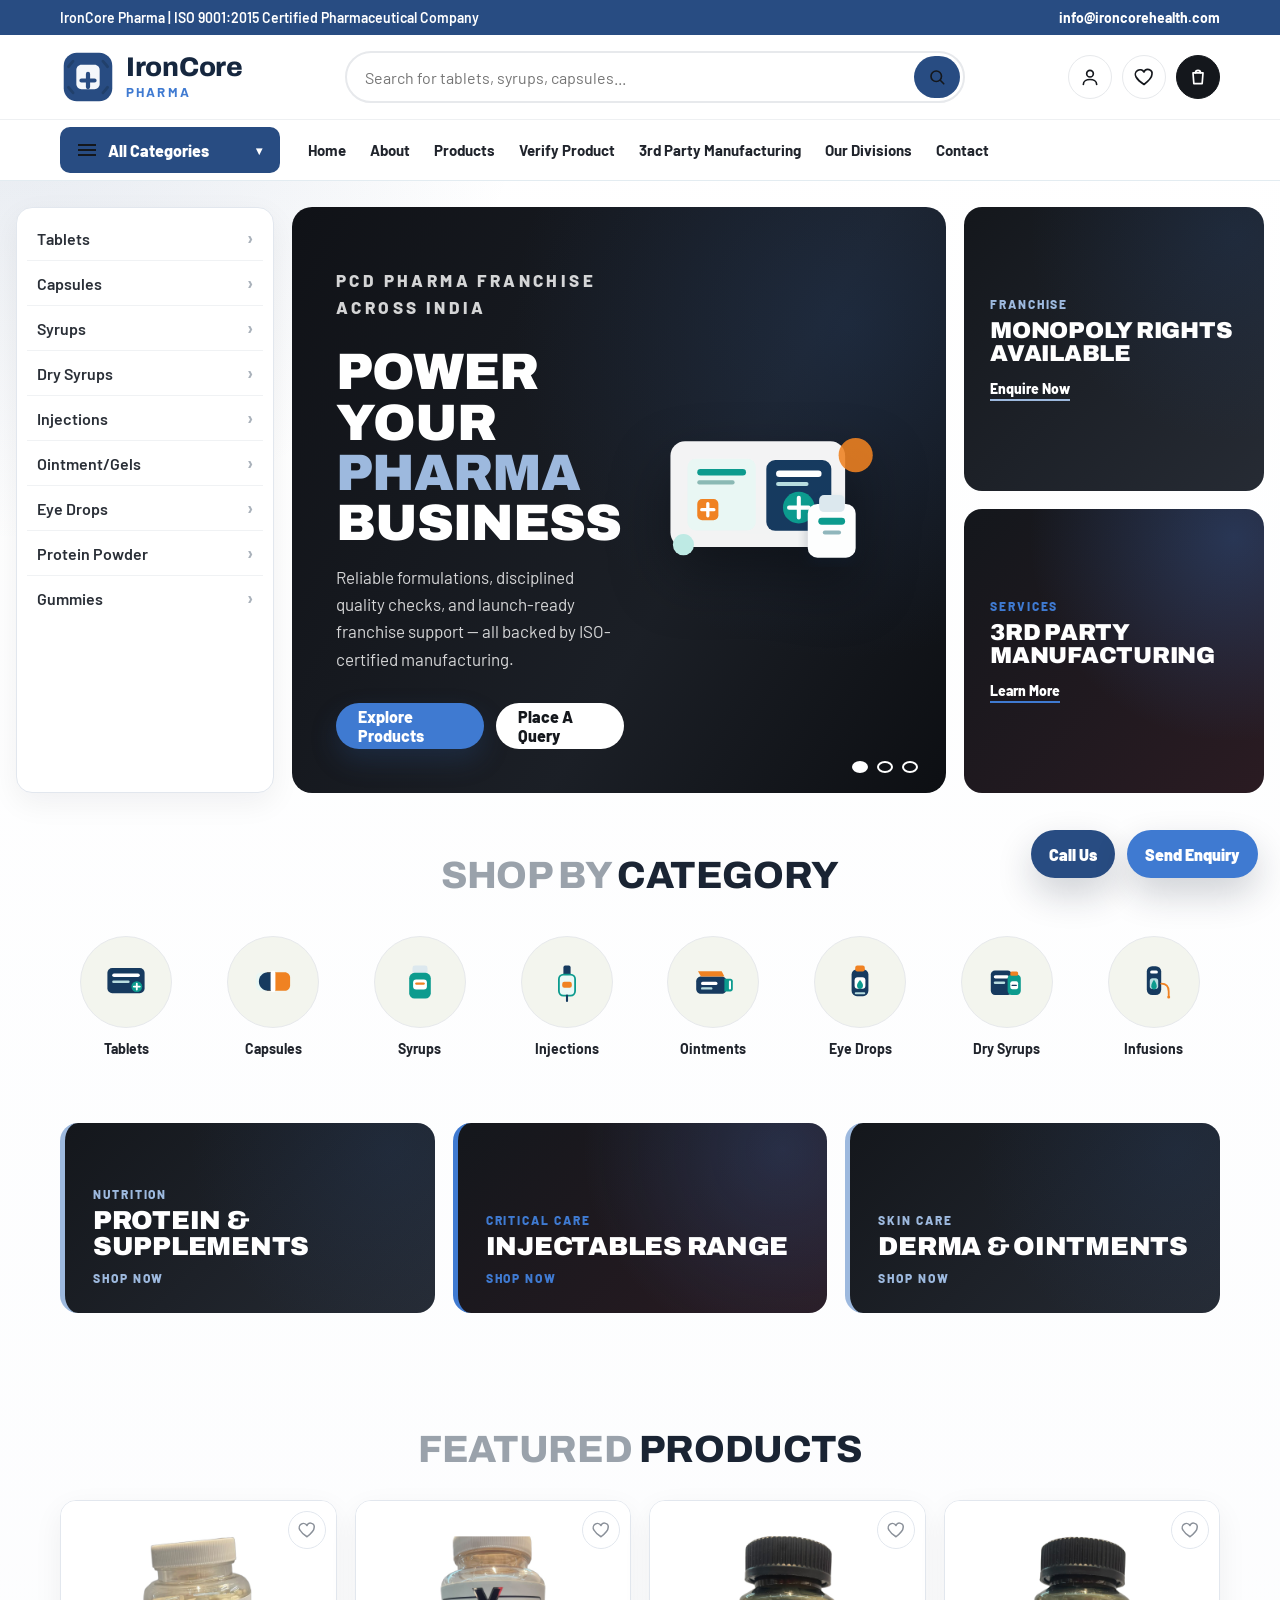
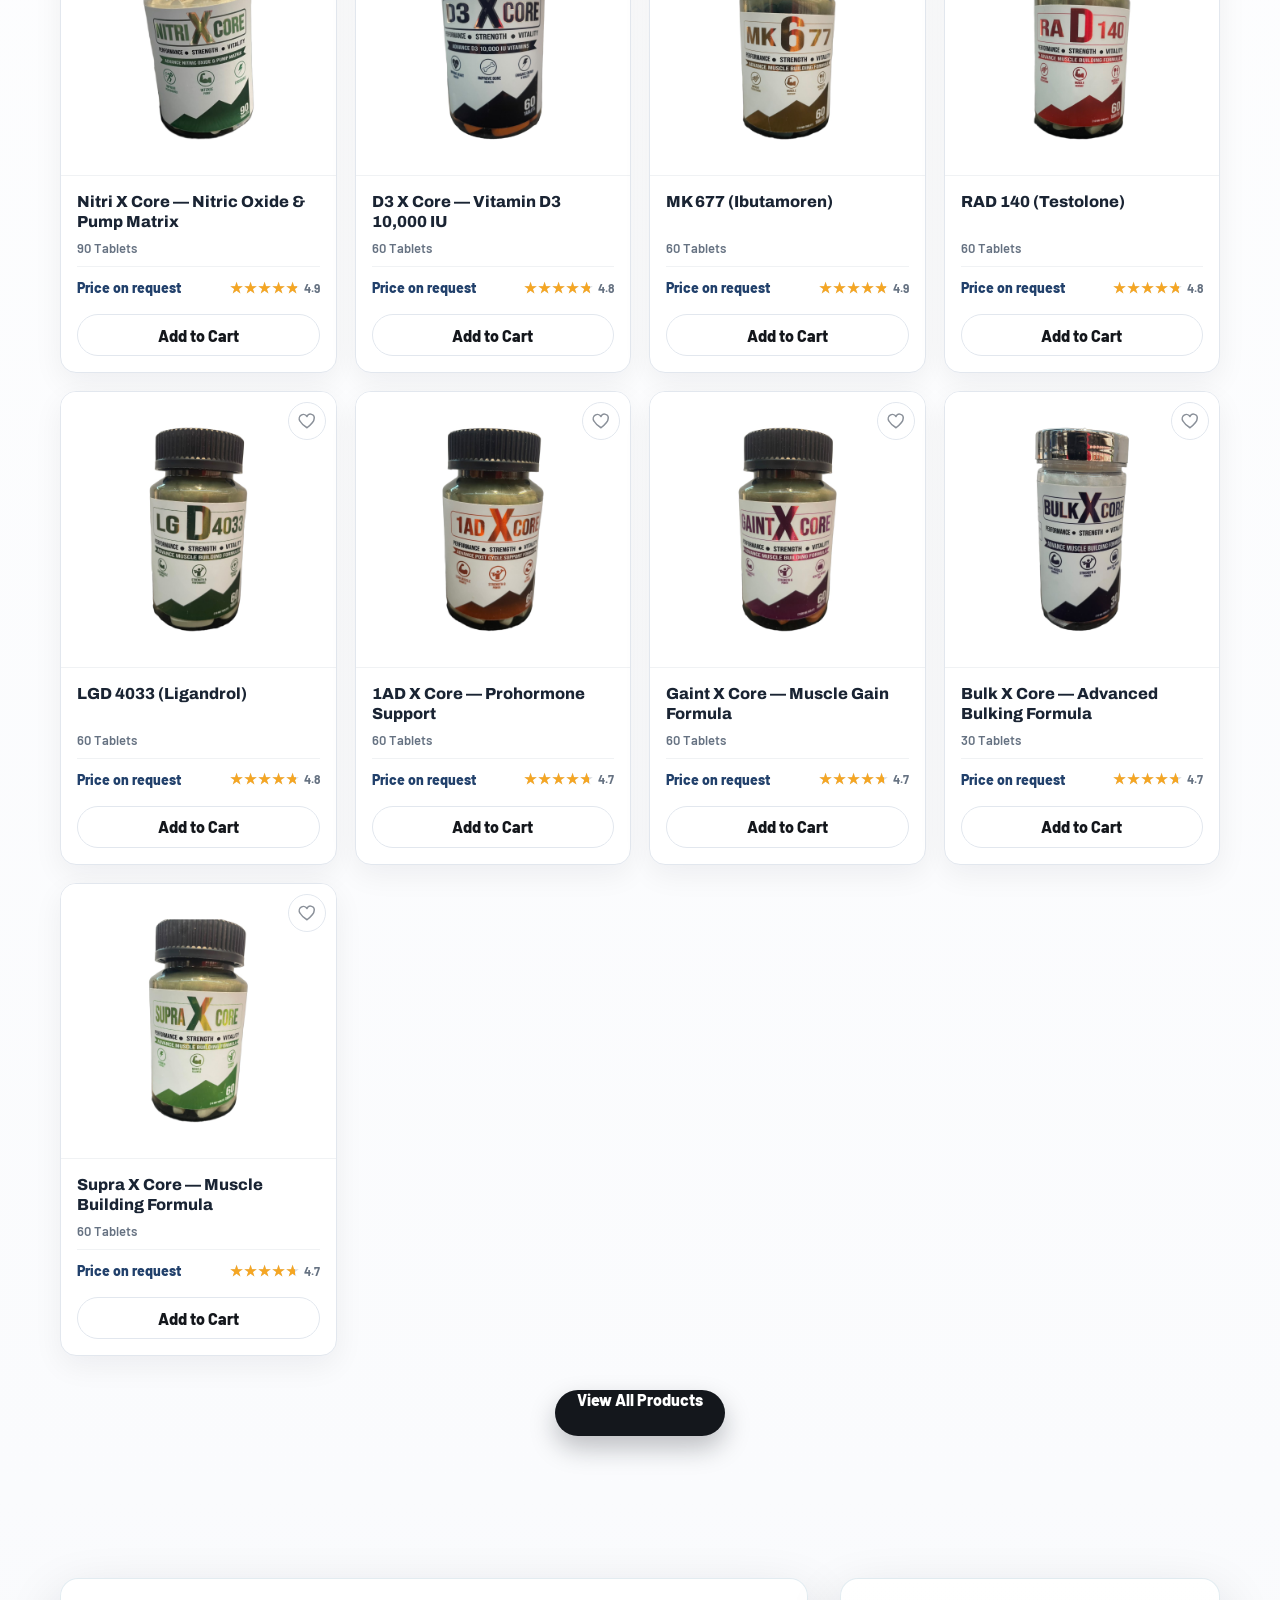
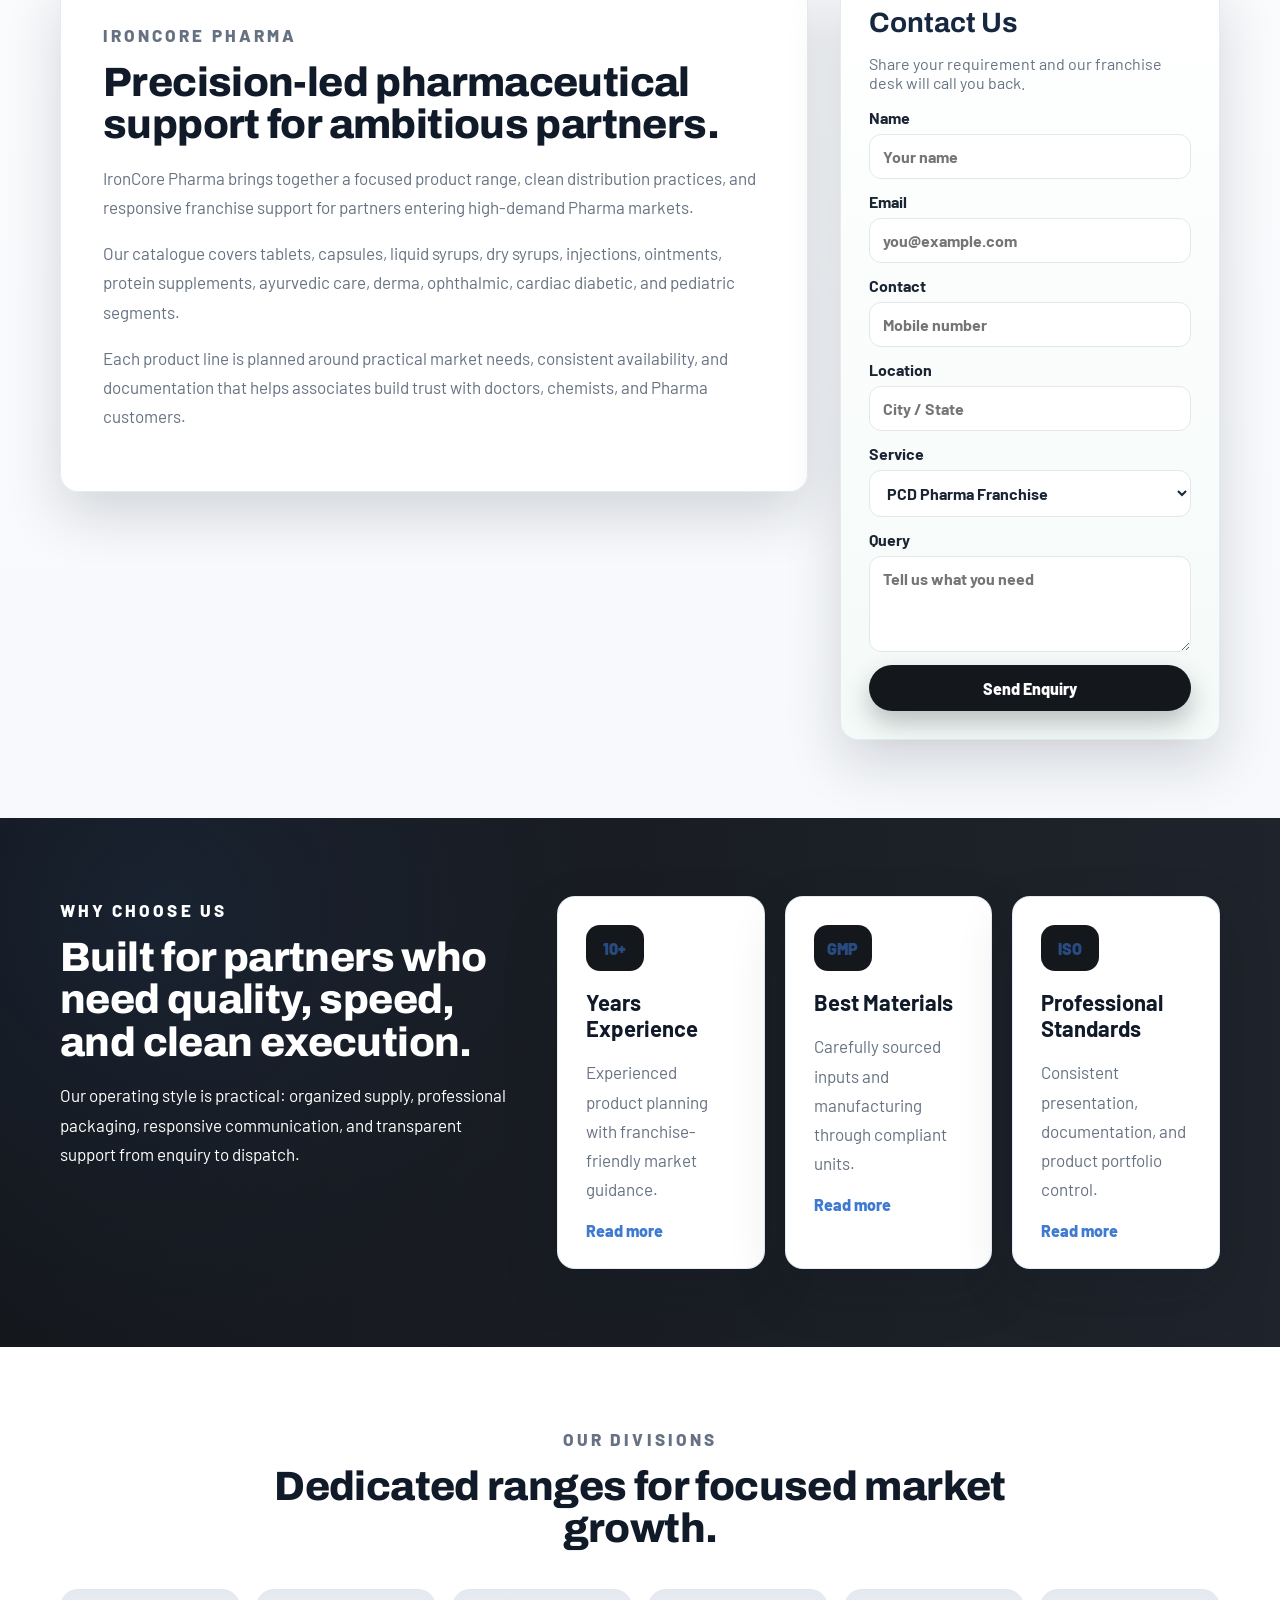
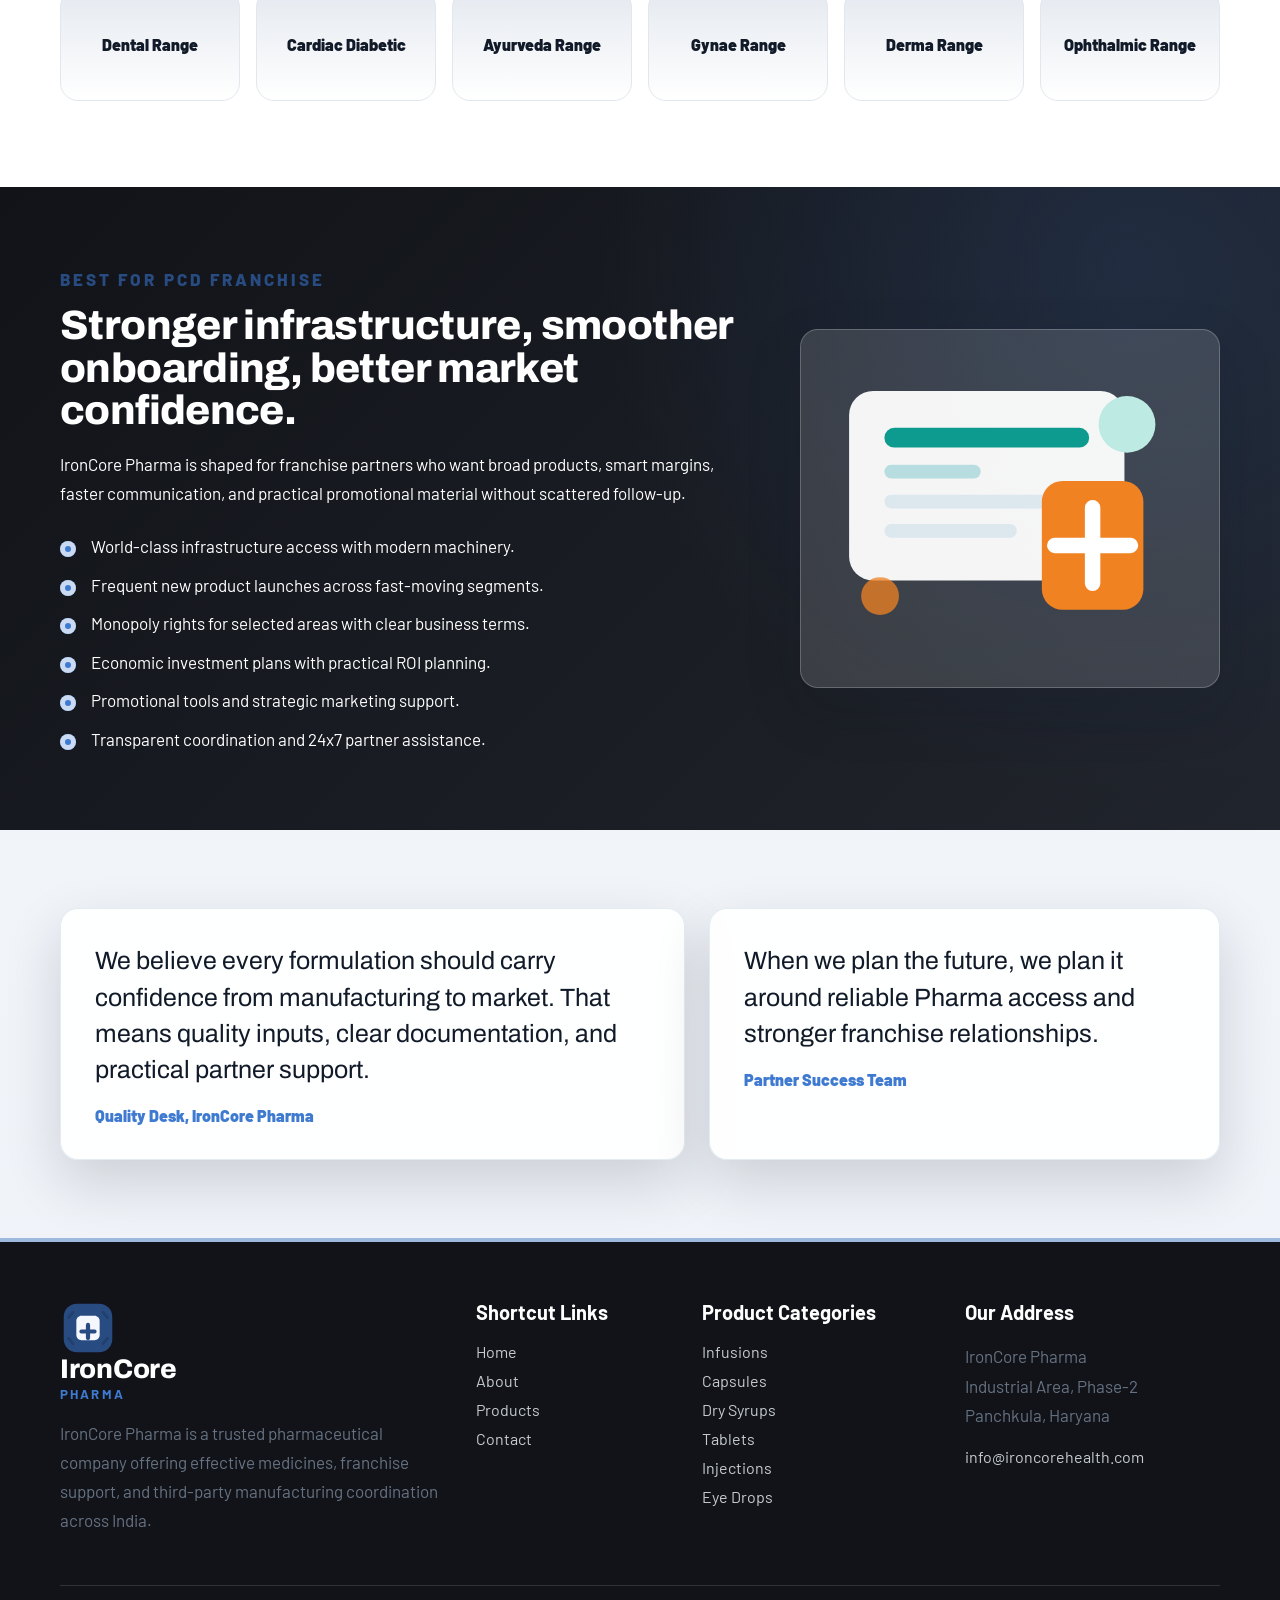
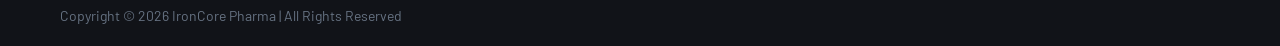
==== index.html @ 0d2636b6 "Bump all JS/CSS cache versions to 22 Force browsers to reload the current JavaScript and product dat" ====
<!DOCTYPE html>
<html lang="en">
  <head>
    <meta charset="UTF-8" />
    <meta name="viewport" content="width=device-width, initial-scale=1.0" />
    <title>IronCore Pharma | Pharma Franchise & Manufacturing</title>
    <meta
      name="description"
      content="IronCore Pharma is a professional pharmaceutical franchise and manufacturing company with a complete product range."
    />
    <link rel="preconnect" href="https://fonts.googleapis.com" />
    <link rel="preconnect" href="https://fonts.gstatic.com" crossorigin />
    <link
      href="https://fonts.googleapis.com/css2?family=Archivo:wght@500;600;700;800;900&family=Barlow:wght@400;500;600;700;800&display=swap"
      rel="stylesheet"
    />
    <link rel="stylesheet" href="css/style.css?v=22" />
  </head>
  <body>
    <div class="top-strip">
      <div class="container top-strip__inner">
        <p>IronCore Pharma | ISO 9001:2015 Certified Pharmaceutical Company</p>
        <div class="top-strip__links">
          <a class="js-phone" hidden></a>
          <a href="mailto:info@ironcorehealth.com" class="js-email">info@ironcorehealth.com</a>
        </div>
      </div>
    </div>

    <header class="site-header" id="home">
      <!-- Row 1: brand | search | icons -->
      <div class="header-main">
        <div class="container header-main__inner">
          <a class="brand" href="index.html#home" aria-label="IronCore Pharma home">
            <img src="img/logo.svg" alt="" />
            <span>
              <strong>IronCore</strong>
              <small>Pharma</small>
            </span>
          </a>

          <form class="site-search" role="search">
            <input type="search" placeholder="Search for tablets, syrups, capsules..." aria-label="Search" />
            <button type="submit" aria-label="Search">
              <svg viewBox="0 0 24 24" width="18" height="18" fill="none" stroke="currentColor" stroke-width="2.2" stroke-linecap="round"><circle cx="11" cy="11" r="7" /><path d="m21 21-4.3-4.3" /></svg>
            </button>
          </form>

          <div class="header-icons">
            <button class="menu-toggle" type="button" aria-label="Toggle navigation">
              <span></span>
              <span></span>
              <span></span>
            </button>
            <a class="icon-btn" id="account-link" href="login.html" aria-label="Account">
              <svg viewBox="0 0 24 24" width="20" height="20" fill="none" stroke="currentColor" stroke-width="2" stroke-linecap="round" stroke-linejoin="round"><circle cx="12" cy="8" r="4" /><path d="M4 21c0-4 4-6 8-6s8 2 8 6" /></svg>
            </a>
            <a class="icon-btn wishlist-btn" id="wishlist-link" href="wishlist.html" aria-label="Favorites">
              <svg viewBox="0 0 24 24" width="20" height="20" fill="none" stroke="currentColor" stroke-width="2" stroke-linecap="round" stroke-linejoin="round"><path d="M12 21s-7-4.5-9.5-9A5 5 0 0 1 12 6a5 5 0 0 1 9.5 3c0 4.5-9.5 12-9.5 12Z" /></svg>
              <span class="cart-badge wishlist-badge is-empty">0</span>
            </a>
            <a class="icon-btn cart-btn" href="cart.html" aria-label="Cart">
              <svg viewBox="0 0 24 24" width="20" height="20" fill="none" stroke="currentColor" stroke-width="2" stroke-linecap="round" stroke-linejoin="round"><path d="M6 7h12l-1 13H7L6 7Z" /><path d="M9 7a3 3 0 0 1 6 0" /></svg>
              <span class="cart-badge is-empty">0</span>
            </a>
          </div>
        </div>
      </div>

      <!-- Row 2: All Categories + nav -->
      <div class="header-cats">
        <div class="container header-cats__inner">
          <div class="nav-item all-categories">
            <button class="all-categories__btn" type="button">
              <span class="bars"><i></i><i></i><i></i></span>
              <span class="label">All Categories</span>
              <span class="caret">&#9662;</span>
            </button>
            <div class="dropdown all-categories__menu">
              <a href="products.html#tablets">Tablets</a>
              <a href="products.html#capsules">Capsules</a>
              <a href="products.html#syrups">Syrups</a>
              <a href="products.html#dry-syrups">Dry Syrups</a>
              <a href="products.html#injections">Injections</a>
              <a href="products.html#infusions">Infusions</a>
              <a href="products.html#ointments">Ointment/Gels</a>
              <a href="products.html#eye-drops">Eye Drops</a>
              <a href="products.html#effervescent-tablets">Effervescent Tablets</a>
              <a href="products.html#gummies">Gummies</a>
              <a href="products.html#pediatric-syrup">Pediatric Syrup</a>
              <a href="products.html#protein-powder">Protein Powder</a>
              <a href="products.html#respules">Respules</a>
              <a href="products.html#sachet">Sachet</a>
              <a href="products.html#new-products">New Products</a>
            </div>
          </div>

          <nav class="main-nav" aria-label="Primary navigation">
            <a href="index.html#home">Home</a>
            <a href="index.html#about">About</a>
            <a href="products.html">Products</a>
            <a href="verify.html">Verify Product</a>
            <a href="index.html#manufacturing">3rd Party Manufacturing</a>
            <a href="index.html#divisions">Our Divisions</a>
            <a href="index.html#contact">Contact</a>
          </nav>
        </div>
      </div>
    </header>

    <main>
      <!-- Hero zone: category sidebar | banner | promo stack -->
      <section class="home-hero" aria-label="Featured">
        <div class="container home-hero__grid">
          <aside class="cat-sidebar" aria-label="Product categories">
            <a href="products.html#tablets">Tablets</a>
            <a href="products.html#capsules">Capsules</a>
            <a href="products.html#syrups">Syrups</a>
            <a href="products.html#dry-syrups">Dry Syrups</a>
            <a href="products.html#injections">Injections</a>
            <a href="products.html#ointments">Ointment/Gels</a>
            <a href="products.html#eye-drops">Eye Drops</a>
            <a href="products.html#protein-powder">Protein Powder</a>
            <a href="products.html#gummies">Gummies</a>
          </aside>

          <div class="hero-slider">
            <article class="hero-banner hero-slide is-active">
              <div class="hero-banner__copy">
                <p class="hero-banner__eyebrow">PCD Pharma Franchise Across India</p>
                <h1>Power Your <span>Pharma</span> Business</h1>
                <p>
                  Reliable formulations, disciplined quality checks, and launch-ready
                  franchise support — all backed by ISO-certified manufacturing.
                </p>
                <div class="hero-actions">
                  <a class="btn btn-primary" href="products.html">Explore Products</a>
                  <a class="btn btn-light" href="#contact">Place A Query</a>
                </div>
              </div>
              <div class="hero-banner__visual" aria-hidden="true">
                <img src="img/hero-pharma.svg" alt="" />
              </div>
            </article>

            <article class="hero-banner hero-slide">
              <div class="hero-banner__copy">
                <p class="hero-banner__eyebrow">ISO 9001:2015 Certified</p>
                <h1>Quality You Can <span>Trust</span></h1>
                <p>
                  GMP-compliant manufacturing, clean professional packaging, and
                  dependable batch documentation on every order.
                </p>
                <div class="hero-actions">
                  <a class="btn btn-primary" href="products.html">View Products</a>
                  <a class="btn btn-light" href="#manufacturing">Our Standards</a>
                </div>
              </div>
              <div class="hero-banner__visual" aria-hidden="true">
                <img src="img/hero-lab.svg" alt="" />
              </div>
            </article>

            <article class="hero-banner hero-slide">
              <div class="hero-banner__copy">
                <p class="hero-banner__eyebrow">Complete Therapeutic Range</p>
                <h1>Tablets To <span>Injectables</span></h1>
                <p>
                  A broad catalogue across 15+ categories — tablets, syrups, capsules,
                  injections and specialty care, ready for franchise expansion.
                </p>
                <div class="hero-actions">
                  <a class="btn btn-primary" href="#categories">Browse Categories</a>
                  <a class="btn btn-light" href="#contact">Enquire Now</a>
                </div>
              </div>
              <div class="hero-banner__visual" aria-hidden="true">
                <img src="img/quality-lab.svg" alt="" />
              </div>
            </article>

            <div class="hero-dots" aria-label="Hero slide controls">
              <button class="is-active" type="button" aria-label="Show slide 1"></button>
              <button type="button" aria-label="Show slide 2"></button>
              <button type="button" aria-label="Show slide 3"></button>
            </div>
          </div>

          <div class="promo-stack">
            <div class="promo-card">
              <span class="promo-card__tag">Franchise</span>
              <h3>Monopoly Rights Available</h3>
              <a href="#contact">Enquire Now</a>
            </div>
            <div class="promo-card promo-card--pink">
              <span class="promo-card__tag">Services</span>
              <h3>3rd Party Manufacturing</h3>
              <a href="#manufacturing">Learn More</a>
            </div>
          </div>
        </div>
      </section>

      <!-- Shop by category -->
      <section class="shop-cats" id="categories">
        <div class="container">
          <h2 class="shout">Shop By <span>Category</span></h2>
          <div class="cat-circles">
            <a class="cat-circle" href="products.html#tablets">
              <span class="cat-circle__img"><img src="img/product-tablets.svg" alt="" /></span>
              <span>Tablets</span>
            </a>
            <a class="cat-circle" href="products.html#capsules">
              <span class="cat-circle__img"><img src="img/product-capsules.svg" alt="" /></span>
              <span>Capsules</span>
            </a>
            <a class="cat-circle" href="products.html#syrups">
              <span class="cat-circle__img"><img src="img/product-syrup.svg" alt="" /></span>
              <span>Syrups</span>
            </a>
            <a class="cat-circle" href="products.html#injections">
              <span class="cat-circle__img"><img src="img/product-injection.svg" alt="" /></span>
              <span>Injections</span>
            </a>
            <a class="cat-circle" href="products.html#ointments">
              <span class="cat-circle__img"><img src="img/product-ointment.svg" alt="" /></span>
              <span>Ointments</span>
            </a>
            <a class="cat-circle" href="products.html#eye-drops">
              <span class="cat-circle__img"><img src="img/product-eye-drops.svg" alt="" /></span>
              <span>Eye Drops</span>
            </a>
            <a class="cat-circle" href="products.html#dry-syrups">
              <span class="cat-circle__img"><img src="img/product-dry-syrup.svg" alt="" /></span>
              <span>Dry Syrups</span>
            </a>
            <a class="cat-circle" href="products.html#infusions">
              <span class="cat-circle__img"><img src="img/product-infusion.svg" alt="" /></span>
              <span>Infusions</span>
            </a>
          </div>
        </div>
      </section>

      <!-- Promo banner grid -->
      <section class="promo-banners">
        <div class="container promo-banners__grid">
          <a class="promo-banner" href="products.html#protein-powder">
            <span>Nutrition</span>
            <h3>Protein &amp; Supplements</h3>
            <span class="promo-banner__cta">Shop Now</span>
          </a>
          <a class="promo-banner" href="products.html#injections">
            <span>Critical Care</span>
            <h3>Injectables Range</h3>
            <span class="promo-banner__cta">Shop Now</span>
          </a>
          <a class="promo-banner" href="products.html#ointments">
            <span>Skin Care</span>
            <h3>Derma &amp; Ointments</h3>
            <span class="promo-banner__cta">Shop Now</span>
          </a>
        </div>
      </section>

      <!-- Featured products (real Iron Core line) -->
      <section class="featured-section" id="featured">
        <div class="container">
          <h2 class="shout">Featured <span>Products</span></h2>
          <div class="product-grid" id="featured-products"></div>
          <a class="btn btn-primary featured-section__all" href="products.html#sports-nutrition">View All Products</a>
        </div>
      </section>

      <section class="intro-section" id="about">
        <div class="container intro-grid">
          <article class="content-card">
            <p class="section-kicker">IronCore Pharma</p>
            <h2>Precision-led pharmaceutical support for ambitious partners.</h2>
            <p>
              IronCore Pharma brings together a focused product range, clean distribution
              practices, and responsive franchise support for partners entering high-demand
              Pharma markets.
            </p>
            <p>
              Our catalogue covers tablets, capsules, liquid syrups, dry syrups, injections,
              ointments, protein supplements, ayurvedic care, derma, ophthalmic, cardiac diabetic,
              and pediatric segments.
            </p>
            <p>
              Each product line is planned around practical market needs, consistent availability,
              and documentation that helps associates build trust with doctors, chemists, and
              Pharma customers.
            </p>
          </article>

          <aside class="query-card" id="contact">
            <h3>Contact Us</h3>
            <p>Share your requirement and our franchise desk will call you back.</p>
            <form>
              <label>
                <span>Name</span>
                <input type="text" placeholder="Your name" />
              </label>
              <label>
                <span>Email</span>
                <input type="email" placeholder="you@example.com" />
              </label>
              <label>
                <span>Contact</span>
                <input type="tel" placeholder="Mobile number" />
              </label>
              <label>
                <span>Location</span>
                <input type="text" placeholder="City / State" />
              </label>
              <label>
                <span>Service</span>
                <select>
                  <option>PCD Pharma Franchise</option>
                  <option>Third Party Manufacturing</option>
                  <option>Product Catalogue</option>
                  <option>Marketing Support</option>
                </select>
              </label>
              <label class="full">
                <span>Query</span>
                <textarea placeholder="Tell us what you need"></textarea>
              </label>
              <button class="btn btn-primary" type="submit">Send Enquiry</button>
            </form>
          </aside>
        </div>
      </section>

      <section class="why-section" id="manufacturing">
        <div class="container why-grid">
          <div class="section-heading align-left">
            <p class="section-kicker">Why Choose Us</p>
            <h2>Built for partners who need quality, speed, and clean execution.</h2>
            <p>
              Our operating style is practical: organized supply, professional packaging, responsive
              communication, and transparent support from enquiry to dispatch.
            </p>
          </div>

          <div class="why-cards">
            <article>
              <div class="icon">10+</div>
              <h3>Years Experience</h3>
              <p>Experienced product planning with franchise-friendly market guidance.</p>
              <a href="#contact">Read more</a>
            </article>
            <article>
              <div class="icon">GMP</div>
              <h3>Best Materials</h3>
              <p>Carefully sourced inputs and manufacturing through compliant units.</p>
              <a href="#contact">Read more</a>
            </article>
            <article>
              <div class="icon">ISO</div>
              <h3>Professional Standards</h3>
              <p>Consistent presentation, documentation, and product portfolio control.</p>
              <a href="#contact">Read more</a>
            </article>
          </div>
        </div>
      </section>

      <section class="divisions-section" id="divisions">
        <div class="container">
          <div class="section-heading">
            <p class="section-kicker">Our Divisions</p>
            <h2>Dedicated ranges for focused market growth.</h2>
          </div>
          <div class="division-row">
            <article>Dental Range</article>
            <article>Cardiac Diabetic</article>
            <article>Ayurveda Range</article>
            <article>Gynae Range</article>
            <article>Derma Range</article>
            <article>Ophthalmic Range</article>
          </div>
        </div>
      </section>

      <section class="franchise-section">
        <div class="container franchise-grid">
          <div>
            <p class="section-kicker">Best For PCD Franchise</p>
            <h2>Stronger infrastructure, smoother onboarding, better market confidence.</h2>
            <p>
              IronCore Pharma is shaped for franchise partners who want broad products, smart
              margins, faster communication, and practical promotional material without scattered
              follow-up.
            </p>
            <ul class="benefit-list">
              <li>World-class infrastructure access with modern machinery.</li>
              <li>Frequent new product launches across fast-moving segments.</li>
              <li>Monopoly rights for selected areas with clear business terms.</li>
              <li>Economic investment plans with practical ROI planning.</li>
              <li>Promotional tools and strategic marketing support.</li>
              <li>Transparent coordination and 24x7 partner assistance.</li>
            </ul>
          </div>
          <div class="lab-card" aria-hidden="true">
            <img src="img/quality-lab.svg" alt="" />
          </div>
        </div>
      </section>

      <section class="testimonial-section">
        <div class="container testimonial-grid">
          <figure>
            <blockquote>
              We believe every formulation should carry confidence from manufacturing to market.
              That means quality inputs, clear documentation, and practical partner support.
            </blockquote>
            <figcaption>Quality Desk, IronCore Pharma</figcaption>
          </figure>
          <figure>
            <blockquote>
              When we plan the future, we plan it around reliable Pharma access and stronger
              franchise relationships.
            </blockquote>
            <figcaption>Partner Success Team</figcaption>
          </figure>
        </div>
      </section>
    </main>

    <footer class="site-footer" id="track">
      <div class="container footer-grid">
        <div>
          <a class="brand footer-brand" href="#home">
            <img src="img/logo.svg" alt="" />
            <span>
              <strong>IronCore</strong>
              <small>Pharma</small>
            </span>
          </a>
          <p>
            IronCore Pharma is a trusted pharmaceutical company offering effective medicines,
            franchise support, and third-party manufacturing coordination across India.
          </p>
        </div>

        <div>
          <h3>Shortcut Links</h3>
          <a href="#home">Home</a>
          <a href="#about">About</a>
          <a href="products.html">Products</a>
          <a href="#contact">Contact</a>
        </div>

        <div>
          <h3>Product Categories</h3>
          <a href="products.html#infusions">Infusions</a>
          <a href="products.html#capsules">Capsules</a>
          <a href="products.html#dry-syrups">Dry Syrups</a>
          <a href="products.html#tablets">Tablets</a>
          <a href="products.html#injections">Injections</a>
          <a href="products.html#eye-drops">Eye Drops</a>
        </div>

        <div>
          <h3>Our Address</h3>
          <p>
            IronCore Pharma<br />
            Industrial Area, Phase-2<br />
            Panchkula, Haryana
          </p>
          <a class="js-phone" hidden></a>
          <a href="mailto:info@ironcorehealth.com" class="js-email">info@ironcorehealth.com</a>
        </div>
      </div>
      <div class="container copyright">
        <p>Copyright &copy; 2026 IronCore Pharma | All Rights Reserved</p>
      </div>
    </footer>

    <div class="floating-actions" aria-label="Quick actions">
      <a class="float-call js-phone-link" href="#" hidden>Call Us</a>
      <button class="float-query" type="button" data-open-query>Send Enquiry</button>
    </div>

    <div class="modal" aria-hidden="true">
      <div class="modal__panel" role="dialog" aria-modal="true" aria-labelledby="modal-title">
        <button class="modal__close" type="button" data-close-query aria-label="Close enquiry form">
          &times;
        </button>
        <h2 id="modal-title">Place A Query</h2>
        <form>
          <label>Name:<input type="text" /></label>
          <label>E-mail:<input type="email" /></label>
          <label>Number:<input type="tel" /></label>
          <label>Location:<input type="text" /></label>
          <label>
            Services:
            <select>
              <option>PCD Pharma Franchise</option>
              <option>Third Party Manufacturing</option>
              <option>Product Catalogue</option>
            </select>
          </label>
          <label>Query:<textarea></textarea></label>
          <button class="btn btn-primary" type="submit">Submit Query</button>
        </form>
      </div>
    </div>

    <script src="js/products-data.js?v=22"></script>
    <script src="js/store.js?v=22"></script>
    <script src="js/main.js?v=22"></script>
    <script src="js/banners.js?v=22"></script>
    <script src="js/auth.js?v=22"></script>
      <script src="js/contact.js?v=22"></script>
  </body>
</html>
---- css/style.css ----
:root {
  --ink: #1a2433;          /* navy-tinted near-black body text */
  --muted: #667282;        /* steel grey */
  --line: #e2e7ee;         /* cool light border */
  --surface: #ffffff;
  --soft: #eef2f8;         /* cool off-white panel */
  --brand: #284c82;        /* navy blue (IronCore logo) */
  --brand-ink: #21406b;    /* deeper navy for text / links on white */
  --brand-dark: #16273f;   /* darkest navy for headings / strong text */
  --brand-soft: #9db9de;   /* light steel-blue — accents on dark backgrounds */
  --accent: #3f7ad1;       /* brighter azure pop */
  --navy: #111a28;         /* dark navy sections */
  --dark: #0e1622;
  --dark-2: #1b2636;
  --shadow: 0 22px 55px rgba(16, 24, 40, 0.16);
  --radius: 18px;
}

* {
  box-sizing: border-box;
}

html {
  scroll-behavior: smooth;
}

body {
  margin: 0;
  color: var(--ink);
  font-family: "Barlow", sans-serif;
  background:
    radial-gradient(circle at top left, rgba(40, 76, 130, 0.14), transparent 34rem),
    linear-gradient(180deg, #ffffff 0%, #fafbfd 48%, #eef2f8 100%);
}

body.modal-open {
  overflow: hidden;
}

a {
  color: inherit;
  text-decoration: none;
}

img {
  display: block;
  max-width: 100%;
}

.container {
  width: min(1160px, calc(100% - 32px));
  margin-inline: auto;
}

.top-strip {
  background: var(--brand);
  color: #ffffff;
  font-weight: 600;
  font-size: 14px;
}

.top-strip__inner,
.top-strip__links {
  display: flex;
  align-items: center;
  justify-content: space-between;
  gap: 18px;
}

.top-strip p {
  margin: 9px 0;
}

.top-strip a {
  color: #ffffff;
  font-weight: 700;
}

.site-header {
  position: sticky;
  top: 0;
  z-index: 30;
  background: rgba(255, 255, 255, 0.94);
  border-bottom: 1px solid rgba(220, 232, 238, 0.8);
  backdrop-filter: blur(16px);
}

.nav-wrap {
  display: grid;
  grid-template-columns: auto 1fr auto;
  align-items: center;
  gap: 18px;
  min-height: 82px;
}

.brand {
  display: inline-flex;
  align-items: center;
  gap: 10px;
}

.brand img {
  width: 56px;
}

.brand strong,
.brand small {
  display: block;
  line-height: 1;
}

.brand strong {
  color: var(--brand-dark);
  font-family: "Archivo", "Barlow", sans-serif;
  font-weight: 800;
  letter-spacing: -0.01em;
  font-size: 27px;
}

.brand small {
  margin-top: 5px;
  color: var(--accent);
  font-weight: 700;
  letter-spacing: 0.16em;
  text-transform: uppercase;
}

.main-nav {
  display: flex;
  align-items: center;
  justify-content: center;
  gap: 2px;
  font-size: 15px;
  font-weight: 700;
}

.main-nav > a,
.nav-item > a {
  display: inline-flex;
  align-items: center;
  min-height: 42px;
  padding: 0 10px;
  border-radius: 999px;
  color: #21344a;
  white-space: nowrap;
}

.main-nav > a:hover,
.nav-item:hover > a {
  color: #111;
  background: rgba(40, 76, 130, 0.22);
}

.nav-item {
  position: relative;
}

.dropdown {
  position: absolute;
  top: calc(100% + 10px);
  left: 0;
  min-width: 220px;
  padding: 10px;
  border: 1px solid var(--line);
  border-radius: 16px;
  background: #ffffff;
  box-shadow: var(--shadow);
  opacity: 0;
  pointer-events: none;
  transform: translateY(8px);
  transition: 0.18s ease;
}

.nav-item:hover .dropdown,
.nav-item:focus-within .dropdown {
  opacity: 1;
  pointer-events: auto;
  transform: translateY(0);
}

.dropdown a {
  display: block;
  padding: 10px 12px;
  border-radius: 10px;
  color: var(--muted);
}

.dropdown a:hover {
  color: var(--brand-dark);
  background: #e9f0fa;
}

.search-box {
  display: flex;
  width: 210px;
  border: 1px solid var(--line);
  border-radius: 999px;
  overflow: hidden;
  background: #ffffff;
}

.search-box input {
  width: 100%;
  min-width: 0;
  border: 0;
  padding: 11px 12px;
  font: inherit;
  outline: 0;
}

.search-box button {
  border: 0;
  padding: 0 14px;
  color: #ffffff;
  font-weight: 800;
  background: var(--brand);
  cursor: pointer;
}

.menu-toggle {
  display: none;
  width: 44px;
  height: 44px;
  border: 0;
  border-radius: 12px;
  background: var(--brand);
}

.menu-toggle span {
  display: block;
  width: 22px;
  height: 2px;
  margin: 5px auto;
  background: #14171c;
}

.hero {
  position: relative;
  overflow: hidden;
  background:
    radial-gradient(circle at 82% 18%, rgba(40, 76, 130, 0.22), transparent 40%),
    linear-gradient(120deg, #101217 0%, #171a21 55%, #0d0f13 100%),
    repeating-linear-gradient(135deg, rgba(255, 255, 255, 0.05) 0 1px, transparent 1px 18px);
}

.hero-slider {
  position: relative;
  min-height: 430px;
}

.hero-slide {
  display: none;
  min-height: 430px;
  color: #ffffff;
}

.hero-slide.is-active {
  display: block;
  animation: fadeSlide 0.55s ease both;
}

.hero-grid {
  display: grid;
  grid-template-columns: 1.05fr 0.95fr;
  align-items: center;
  gap: 40px;
  min-height: 430px;
  padding-block: 48px;
}

.hero-copy {
  max-width: 620px;
}

.eyebrow,
.section-kicker {
  margin: 0 0 11px;
  color: var(--accent);
  font-size: 13px;
  font-weight: 800;
  letter-spacing: 0.18em;
  text-transform: uppercase;
}

.hero h1,
.hero h2,
.section-heading h2,
.content-card h2,
.franchise-section h2 {
  margin: 0;
  font-family: "Archivo", "Barlow", sans-serif;
  font-weight: 800;
  letter-spacing: -0.015em;
  line-height: 1.04;
}

.hero h1,
.hero h2 {
  max-width: 700px;
  font-size: clamp(38px, 5vw, 64px);
}

.hero p:not(.eyebrow) {
  max-width: 570px;
  margin: 20px 0 0;
  color: rgba(255, 255, 255, 0.88);
  font-size: 19px;
  line-height: 1.62;
}

.hero-actions,
.floating-actions {
  display: flex;
  align-items: center;
  gap: 12px;
}

.hero-actions {
  margin-top: 30px;
}

.btn {
  display: inline-flex;
  align-items: center;
  justify-content: center;
  min-height: 46px;
  padding: 0 22px;
  border: 0;
  border-radius: 999px;
  font: inherit;
  font-weight: 800;
  cursor: pointer;
  transition: transform 0.18s ease, box-shadow 0.18s ease, background 0.18s ease;
}

.btn:hover {
  transform: translateY(-2px);
}

.btn-primary {
  color: #ffffff;
  background: #14171c;
  box-shadow: 0 12px 26px rgba(16, 20, 28, 0.26);
}

.btn-primary:hover {
  color: #ffffff;
  background: var(--brand);
  box-shadow: 0 14px 30px rgba(40, 76, 130, 0.4);
}

.btn-light {
  color: #14171c;
  background: #ffffff;
}

.btn-light:hover {
  color: #ffffff;
  background: var(--brand);
}

.hero-visual {
  position: relative;
  min-height: 300px;
}

.hero-visual::before {
  content: "";
  position: absolute;
  inset: 28px;
  border-radius: 36px;
  background: rgba(255, 255, 255, 0.12);
  transform: rotate(-4deg);
}

.hero-visual img {
  position: relative;
  width: min(520px, 100%);
  margin-left: auto;
  filter: drop-shadow(0 28px 28px rgba(0, 0, 0, 0.22));
}

.hero-dots {
  position: absolute;
  right: calc((100% - min(1160px, calc(100% - 32px))) / 2);
  bottom: 22px;
  display: flex;
  gap: 9px;
}

.hero-dots button {
  width: 12px;
  height: 12px;
  border: 2px solid #ffffff;
  border-radius: 50%;
  background: transparent;
  cursor: pointer;
}

.hero-dots button.is-active {
  background: #ffffff;
}

.intro-section,
.products-section,
.why-section,
.categories-section,
.divisions-section,
.franchise-section,
.testimonial-section {
  padding: 78px 0;
}

.intro-grid {
  display: grid;
  grid-template-columns: minmax(0, 1fr) 380px;
  gap: 32px;
  align-items: start;
}

.content-card,
.query-card,
.why-cards article,
.product-card,
.feature-triplet article,
.lab-card,
.testimonial-grid figure {
  border: 1px solid rgba(220, 232, 238, 0.82);
  border-radius: var(--radius);
  background: rgba(255, 255, 255, 0.92);
  box-shadow: var(--shadow);
}

.content-card {
  padding: 42px;
}

.content-card h2,
.section-heading h2,
.franchise-section h2 {
  color: var(--navy);
  font-size: clamp(28px, 3.2vw, 43px);
}

.content-card p,
.section-heading p,
.franchise-section p,
.why-cards p,
.feature-triplet p,
.product-card p,
.site-footer p {
  color: var(--muted);
  font-size: 17px;
  line-height: 1.72;
}

.query-card {
  position: sticky;
  top: 108px;
  padding: 28px;
  background:
    linear-gradient(180deg, rgba(255, 255, 255, 0.96), rgba(244, 250, 248, 0.96)),
    #ffffff;
}

.query-card h3,
.modal h2 {
  margin: 0;
  color: var(--brand-dark);
  font-family: "Archivo", "Barlow", sans-serif;
  font-size: 28px;
}

.query-card p {
  color: var(--muted);
}

.query-card form,
.modal form {
  display: grid;
  gap: 13px;
}

.query-card label,
.modal label {
  display: grid;
  gap: 7px;
  color: var(--ink);
  font-weight: 700;
}

input,
select,
textarea {
  width: 100%;
  border: 1px solid var(--line);
  border-radius: 12px;
  padding: 12px 13px;
  color: var(--ink);
  font: inherit;
  background: #ffffff;
  outline-color: var(--brand);
}

textarea {
  min-height: 96px;
  resize: vertical;
}

.section-heading {
  max-width: 760px;
  margin: 0 auto 38px;
  text-align: center;
}

.section-heading.align-left {
  margin: 0;
  text-align: left;
}

.product-carousel {
  display: grid;
  grid-template-columns: repeat(4, 1fr);
  gap: 20px;
}

.product-card {
  display: block;
  padding: 22px;
  text-align: center;
  transition: transform 0.2s ease, box-shadow 0.2s ease;
}

.product-card:hover {
  transform: translateY(-8px);
  box-shadow: 0 30px 65px rgba(18, 32, 51, 0.18);
}

.product-card img {
  height: 142px;
  margin: 0 auto 18px;
}

.product-card h3,
.feature-triplet h3,
.why-cards h3 {
  margin: 0;
  color: var(--navy);
  font-size: 22px;
}

.feature-triplet,
.why-cards {
  display: grid;
  grid-template-columns: repeat(3, 1fr);
  gap: 20px;
}

.feature-triplet {
  margin-top: 28px;
}

.feature-triplet article,
.why-cards article {
  padding: 28px;
}

.feature-triplet span {
  display: inline-grid;
  place-items: center;
  width: 44px;
  height: 44px;
  margin-bottom: 18px;
  border-radius: 50%;
  color: #ffffff;
  font-weight: 800;
  background: var(--brand);
}

.why-section {
  background:
    radial-gradient(circle at 12% 18%, rgba(40, 76, 130, 0.18), transparent 36%),
    linear-gradient(90deg, #14171c, #1f232b);
}

.why-section .section-kicker,
.franchise-section .section-kicker {
  color: var(--brand);
}

.why-section .section-heading h2,
.why-section .section-heading p {
  color: #ffffff;
}

.why-grid {
  display: grid;
  grid-template-columns: 0.82fr 1.18fr;
  gap: 36px;
  align-items: start;
}

.why-cards article {
  background: #ffffff;
}

.icon {
  display: inline-flex;
  align-items: center;
  justify-content: center;
  min-width: 58px;
  height: 46px;
  margin-bottom: 18px;
  padding: 0 10px;
  border-radius: 14px;
  color: var(--brand);
  font-weight: 900;
  background: #14171c;
}

.why-cards a {
  color: var(--accent);
  font-weight: 800;
}

.category-grid {
  display: grid;
  grid-template-columns: repeat(6, 1fr);
  gap: 16px;
}

.category-grid a {
  min-height: 142px;
  display: grid;
  place-items: end start;
  padding: 20px;
  border-radius: 18px;
  color: #ffffff;
  font-size: 21px;
  font-weight: 800;
  border-left: 5px solid var(--brand);
  background:
    radial-gradient(circle at 85% 12%, rgba(40, 76, 130, 0.16), transparent 55%),
    linear-gradient(135deg, #14171c, #262b34);
  box-shadow: 0 18px 35px rgba(16, 20, 28, 0.16);
  transition: transform 0.18s ease, background 0.18s ease, color 0.18s ease;
}

.category-grid a:nth-child(even) {
  border-left-color: var(--accent);
}

.category-grid a:hover {
  transform: translateY(-4px);
  color: #ffffff;
  background: var(--brand);
}

.see-more {
  display: table;
  margin: 26px auto 0;
  color: var(--accent);
  font-weight: 900;
}

.divisions-section {
  background: #ffffff;
}

.division-row {
  display: grid;
  grid-template-columns: repeat(6, minmax(150px, 1fr));
  gap: 16px;
  overflow-x: auto;
  padding-bottom: 8px;
}

.division-row article {
  display: grid;
  place-items: center;
  min-height: 112px;
  padding: 18px;
  border: 1px solid var(--line);
  border-radius: 18px;
  color: var(--navy);
  font-weight: 900;
  text-align: center;
  background:
    linear-gradient(180deg, rgba(40, 76, 130, 0.12), transparent),
    #ffffff;
}

.franchise-section {
  color: #ffffff;
  background:
    radial-gradient(circle at 88% 12%, rgba(63, 122, 209, 0.16), transparent 42%),
    linear-gradient(135deg, #111318, #20242c),
    repeating-linear-gradient(45deg, rgba(255, 255, 255, 0.04) 0 1px, transparent 1px 19px);
}

.franchise-grid {
  display: grid;
  grid-template-columns: minmax(0, 1fr) 420px;
  gap: 42px;
  align-items: center;
}

.franchise-section h2,
.franchise-section p {
  color: #ffffff;
}

.benefit-list {
  display: grid;
  gap: 13px;
  margin: 26px 0 0;
  padding: 0;
  list-style: none;
}

.benefit-list li {
  position: relative;
  padding-left: 31px;
  font-size: 17px;
  line-height: 1.5;
}

.benefit-list li::before {
  content: "";
  position: absolute;
  left: 0;
  top: 7px;
  width: 16px;
  height: 16px;
  border-radius: 50%;
  background: var(--accent);
  box-shadow: inset 0 0 0 5px rgba(255, 255, 255, 0.72);
}

.lab-card {
  padding: 24px;
  background: rgba(255, 255, 255, 0.14);
  border-color: rgba(255, 255, 255, 0.22);
}

.testimonial-grid {
  display: grid;
  grid-template-columns: 1.1fr 0.9fr;
  gap: 24px;
}

.testimonial-grid figure {
  margin: 0;
  padding: 34px;
}

.testimonial-grid blockquote {
  margin: 0;
  color: var(--navy);
  font-family: "Archivo", "Barlow", sans-serif;
  font-size: 25px;
  line-height: 1.45;
}

.testimonial-grid figcaption {
  margin-top: 18px;
  color: var(--accent);
  font-weight: 900;
}

.site-footer {
  color: #c7ccd2;
  background: #111318;
  border-top: 4px solid var(--brand-soft);
}

.footer-grid {
  display: grid;
  grid-template-columns: 1.5fr 0.75fr 0.9fr 1fr;
  gap: 34px;
  padding: 58px 0 32px;
}

.footer-brand strong {
  color: #ffffff;
}

.site-footer h3 {
  margin: 0 0 18px;
  color: #ffffff;
  font-size: 20px;
}

.site-footer a {
  display: block;
  margin-bottom: 10px;
  color: #c7ccd2;
}

.site-footer a:hover {
  color: var(--brand-soft);
}

.copyright {
  padding: 18px 0;
  border-top: 1px solid rgba(255, 255, 255, 0.13);
}

.copyright p {
  margin: 0;
  font-size: 14px;
}

.floating-actions {
  position: fixed;
  right: 22px;
  bottom: 22px;
  z-index: 40;
  align-items: stretch;
}

.floating-actions a,
.floating-actions button {
  min-height: 48px;
  border: 0;
  border-radius: 999px;
  padding: 0 18px;
  color: #ffffff;
  font: inherit;
  font-weight: 900;
  box-shadow: 0 16px 36px rgba(18, 32, 51, 0.2);
  cursor: pointer;
}

.float-call {
  display: inline-flex;
  align-items: center;
  color: #ffffff;
  background: var(--brand);
}

.float-query {
  background: var(--accent);
}

.modal {
  position: fixed;
  inset: 0;
  z-index: 50;
  display: none;
  place-items: center;
  padding: 20px;
  background: rgba(8, 20, 33, 0.62);
}

.modal.is-open {
  display: grid;
}

.modal__panel {
  position: relative;
  width: min(520px, 100%);
  max-height: min(760px, calc(100vh - 40px));
  overflow: auto;
  padding: 30px;
  border-radius: 22px;
  background: #ffffff;
  box-shadow: 0 30px 80px rgba(0, 0, 0, 0.3);
}

.modal__close {
  position: absolute;
  top: 14px;
  right: 14px;
  display: grid;
  place-items: center;
  width: 38px;
  height: 38px;
  border: 0;
  border-radius: 50%;
  color: #ffffff;
  font-size: 25px;
  background: var(--navy);
  cursor: pointer;
}

.modal h2 {
  margin-bottom: 18px;
}

.product-hero {
  color: #ffffff;
  background:
    radial-gradient(circle at 82% 18%, rgba(40, 76, 130, 0.2), transparent 42%),
    linear-gradient(120deg, #101217, #1c2028),
    repeating-linear-gradient(135deg, rgba(255, 255, 255, 0.05) 0 1px, transparent 1px 18px);
}

.product-hero__grid {
  display: grid;
  grid-template-columns: minmax(0, 1fr) 480px;
  gap: 42px;
  align-items: center;
  min-height: 430px;
  padding-block: 58px;
}

.product-hero h1 {
  max-width: 730px;
  margin: 0;
  font-family: "Archivo", "Barlow", sans-serif;
  font-size: clamp(36px, 4.8vw, 58px);
  line-height: 1.08;
}

.product-hero p:not(.eyebrow) {
  max-width: 650px;
  margin: 20px 0 0;
  color: rgba(255, 255, 255, 0.88);
  font-size: 19px;
  line-height: 1.62;
}

.product-hero__gallery {
  display: grid;
  grid-template-columns: repeat(2, minmax(0, 1fr));
  gap: 16px;
}

.product-hero__gallery img,
.product-tile,
.product-detail,
.product-support-grid article {
  border: 1px solid rgba(220, 232, 238, 0.82);
  border-radius: var(--radius);
  background: rgba(255, 255, 255, 0.95);
  box-shadow: var(--shadow);
}

.product-hero__gallery img {
  width: 100%;
  min-height: 142px;
  padding: 18px;
  object-fit: contain;
}

.hero-pack--large {
  grid-row: span 2;
}

.product-category-section,
.product-details-section,
.product-support-section,
.product-enquiry-section {
  padding: 76px 0;
}

.product-gallery {
  display: grid;
  grid-template-columns: repeat(4, 1fr);
  gap: 18px;
}

.product-tile {
  display: grid;
  gap: 14px;
  min-height: 220px;
  padding: 22px;
  color: var(--navy);
  font-size: 21px;
  font-weight: 900;
  text-align: center;
  transition: transform 0.2s ease, box-shadow 0.2s ease;
}

.product-tile:hover {
  transform: translateY(-7px);
  box-shadow: 0 30px 65px rgba(18, 32, 51, 0.18);
}

.product-tile.is-active,
.dropdown a.is-active {
  color: var(--brand-dark);
  background: #eef7d4;
}

.product-tile img {
  height: 140px;
  margin: auto;
}

.product-detail-list {
  display: grid;
  gap: 24px;
}

.product-detail {
  display: grid;
  grid-template-columns: 260px minmax(0, 1fr);
  gap: 28px;
  align-items: center;
  scroll-margin-top: 120px;
  padding: 30px;
}

.product-detail.is-hidden {
  display: none;
}

.product-detail.is-selected {
  border-color: rgba(40, 76, 130, 0.6);
  box-shadow: 0 28px 70px rgba(40, 76, 130, 0.2);
}

.product-detail__image {
  display: grid;
  place-items: center;
  min-height: 210px;
  border-radius: 16px;
  background:
    linear-gradient(145deg, rgba(40, 76, 130, 0.1), rgba(63, 122, 209, 0.07)),
    #f1f5fb;
}

.product-detail__image img {
  width: min(190px, 80%);
}

.product-detail h2,
.product-enquiry-section h2 {
  margin: 0;
  color: var(--navy);
  font-family: "Archivo", "Barlow", sans-serif;
  font-size: clamp(28px, 3.2vw, 42px);
  line-height: 1.08;
}

.product-detail p,
.product-enquiry-section p,
.product-support-grid p {
  color: var(--muted);
  font-size: 17px;
  line-height: 1.72;
}

.product-specs {
  display: grid;
  grid-template-columns: repeat(3, 1fr);
  gap: 12px;
  margin: 22px 0 0;
}

.product-specs div {
  min-height: 104px;
  padding: 15px;
  border: 1px solid var(--line);
  border-radius: 14px;
  background: #ffffff;
}

.product-specs dt {
  color: var(--brand-dark);
  font-weight: 900;
}

.product-specs dd {
  margin: 7px 0 0;
  color: var(--muted);
  line-height: 1.45;
}

.product-support-section {
  background: #ffffff;
}

.product-support-grid {
  display: grid;
  grid-template-columns: repeat(3, 1fr);
  gap: 20px;
}

.product-support-grid article {
  padding: 28px;
}

.product-support-grid span {
  display: inline-grid;
  place-items: center;
  width: 46px;
  height: 46px;
  margin-bottom: 18px;
  border-radius: 50%;
  color: #ffffff;
  font-weight: 900;
  background: var(--brand);
}

.product-support-grid h3 {
  margin: 0;
  color: var(--navy);
  font-size: 22px;
}

.product-enquiry-section {
  color: #ffffff;
  background:
    radial-gradient(circle at 88% 12%, rgba(40, 76, 130, 0.18), transparent 42%),
    linear-gradient(135deg, #111318, #20242c),
    repeating-linear-gradient(45deg, rgba(255, 255, 255, 0.04) 0 1px, transparent 1px 19px);
}

.product-enquiry-grid {
  display: grid;
  grid-template-columns: minmax(0, 1fr) auto;
  gap: 28px;
  align-items: center;
}

.product-enquiry-section h2,
.product-enquiry-section p {
  color: #ffffff;
}

.catalog-hero {
  padding: 54px 0;
  color: #ffffff;
  background:
    radial-gradient(circle at 85% 20%, rgba(40, 76, 130, 0.2), transparent 45%),
    linear-gradient(120deg, #101217, #1c2028),
    repeating-linear-gradient(135deg, rgba(255, 255, 255, 0.05) 0 1px, transparent 1px 18px);
}

.catalog-hero h1 {
  margin: 0;
  font-family: "Archivo", "Barlow", sans-serif;
  font-size: clamp(36px, 5vw, 58px);
  line-height: 1.1;
}

.catalog-hero p {
  margin: 14px 0 0;
  color: rgba(255, 255, 255, 0.86);
  font-size: 17px;
  font-weight: 700;
}

.catalog-section {
  padding: 62px 0 78px;
}

.product-detail-section {
  padding: 62px 0 78px;
}

.product-detail-card {
  display: grid;
  grid-template-columns: 320px minmax(0, 1fr);
  gap: 32px;
  padding: 32px;
  border: 1px solid var(--line);
  border-radius: 24px;
  background: #ffffff;
  box-shadow: 0 18px 55px rgba(18, 32, 51, 0.08);
}

.product-detail-image {
  display: grid;
  place-items: center;
  min-height: 340px;
  border-radius: 24px;
  background: #f1f5fb;
  padding: 28px;
}

.product-detail-image img {
  width: 100%;
  max-width: 280px;
  height: auto;
}

.product-detail-gallery {
  display: grid;
  grid-template-columns: repeat(3, minmax(0, 1fr));
  gap: 12px;
  margin-top: 18px;
}

.product-detail-gallery img {
  width: 100%;
  height: auto;
  border-radius: 16px;
  border: 1px solid var(--line);
}

.product-detail-main {
  display: grid;
  gap: 20px;
}

.product-detail-meta {
  display: flex;
  flex-wrap: wrap;
  gap: 12px;
}

.product-detail-label {
  display: inline-flex;
  align-items: center;
  gap: 8px;
  padding: 10px 16px;
  border-radius: 999px;
  background: #eef7d4;
  color: var(--brand-dark);
  font-weight: 700;
}

.product-detail-description {
  margin: 0;
  color: var(--muted);
  line-height: 1.8;
}

.product-detail-specs {
  display: grid;
  grid-template-columns: repeat(3, minmax(0, 1fr));
  gap: 16px;
}

.product-detail-specs dt {
  margin: 0 0 10px;
  color: var(--brand-dark);
  font-weight: 900;
}

.product-detail-specs dd {
  margin: 0;
  color: var(--muted);
  line-height: 1.65;
}

.product-detail-actions {
  display: flex;
  flex-wrap: wrap;
  gap: 14px;
}

@media (max-width: 960px) {
  .product-detail-card {
    grid-template-columns: 1fr;
  }

  .product-detail-gallery {
    grid-template-columns: repeat(2, minmax(0, 1fr));
  }
}

@media (max-width: 640px) {
  .product-detail-card {
    padding: 22px;
  }

  .product-detail-gallery {
    grid-template-columns: 1fr;
  }
}

.cart-sidebar {
  position: fixed;
  top: 0;
  right: -420px;
  width: 420px;
  height: 100vh;
  background: #ffffff;
  box-shadow: -22px 0 80px rgba(18, 32, 51, 0.16);
  transition: right 0.22s ease;
  z-index: 50;
  overflow-y: auto;
}

.cart-sidebar.is-open {
  right: 0;
}

.cart-sidebar__panel {
  padding: 28px;
  min-height: 100%;
  display: grid;
  gap: 18px;
}

.cart-sidebar__close {
  justify-self: end;
  border: 0;
  background: transparent;
  color: var(--navy);
  font-size: 30px;
  line-height: 1;
  cursor: pointer;
}

.cart-items {
  display: grid;
  gap: 18px;
}

.cart-item {
  display: grid;
  grid-template-columns: 1fr auto;
  gap: 10px;
  padding: 18px;
  border: 1px solid var(--line);
  border-radius: 16px;
  background: #f1f5fb;
}

.cart-item-name {
  margin: 0 0 8px;
  font-weight: 800;
}

.cart-item-remove {
  margin-top: 12px;
  width: 100%;
  border: 1px solid rgba(220, 46, 46, 0.2);
  color: #c0392b;
  background: #fff5f5;
  border-radius: 10px;
  padding: 10px 12px;
  font-weight: 700;
  cursor: pointer;
  transition: background 0.18s ease, border-color 0.18s ease;
}

.cart-item-remove:hover {
  background: #feeaea;
  border-color: rgba(220, 46, 46, 0.4);
}

.cart-item-meta {
  margin: 0;
  color: var(--muted);
  font-size: 14px;
}

.cart-item-price {
  display: grid;
  place-items: center;
  font-weight: 700;
  color: var(--brand-dark);
}

.cart-summary {
  display: grid;
  gap: 8px;
  padding: 18px 0;
  border-top: 1px solid var(--line);
}

.cart-error {
  margin: 0;
  color: #c0392b;
  font-weight: 700;
}

@media (max-width: 980px) {
  .cart-sidebar {
    width: 100%;
  }
}

.catalog-layout {
  display: grid;
  grid-template-columns: minmax(0, 1fr) 310px;
  gap: 34px;
  align-items: start;
}

.catalog-main,
.sidebar-box {
  border: 1px solid var(--line);
  border-radius: 6px;
  background: #ffffff;
  box-shadow: 0 12px 32px rgba(18, 32, 51, 0.08);
}

.catalog-main {
  min-height: 420px;
  padding: 26px;
}

.catalog-intro.is-hidden {
  display: none;
}

.catalog-intro {
  display: grid;
  gap: 22px;
}

.catalog-intro__header {
  display: grid;
  gap: 10px;
}

.catalog-intro__header .section-kicker {
  margin: 0;
}

.catalog-intro__header p:last-child {
  margin: 0;
  color: var(--muted);
  font-size: 16px;
  line-height: 1.7;
}

.catalog-intro h2,
.catalog-results h2,
.sidebar-box h3 {
  margin: 0;
  color: var(--navy);
  font-family: "Archivo", "Barlow", sans-serif;
}

.catalog-intro h2,
.catalog-results h2 {
  padding-bottom: 12px;
  border-bottom: 1px solid var(--line);
  font-size: 34px;
}

.catalog-category-list {
  display: grid;
  grid-template-columns: repeat(3, minmax(0, 1fr));
  gap: 13px;
}

.catalog-category-list a,
.catalog-products a,
.sidebar-box > a {
  color: var(--brand-dark);
  font-weight: 800;
  transition: color 0.18s ease, background 0.18s ease, border-color 0.18s ease, transform 0.18s ease;
}

.catalog-category-list a {
  display: flex;
  align-items: center;
  justify-content: space-between;
  min-height: 54px;
  padding: 13px 16px;
  border: 1px solid var(--line);
  border-radius: 999px;
  background: #f1f5fb;
}

.catalog-category-list a:hover,
.catalog-category-list a.is-active {
  border-color: var(--brand);
  color: #ffffff;
  background: var(--brand);
  transform: translateY(-2px);
}

.catalog-category-list span {
  color: var(--accent);
}

.catalog-category-list a:hover span,
.catalog-category-list a.is-active span {
  color: #ffffff;
}

.catalog-results.product-detail {
  display: block;
  padding: 0;
  border: 0;
  border-radius: 0;
  box-shadow: none;
  scroll-margin-top: 112px;
}

.catalog-results.product-detail.is-hidden {
  display: none;
}

.catalog-results.product-detail.is-selected {
  border: 0;
  box-shadow: none;
}

.catalog-toolbar {
  display: flex;
  align-items: center;
  justify-content: space-between;
  gap: 16px;
  margin: 18px 0 22px;
}

.catalog-toolbar h2,
.catalog-toolbar p {
  margin: 0;
}

.catalog-toolbar p {
  color: var(--muted);
  font-weight: 700;
}

.catalog-toolbar select {
  width: 220px;
  border-radius: 999px;
  border: 1px solid var(--line);
  padding: 10px 14px;
}

.catalog-products {
  display: grid;
  grid-template-columns: repeat(2, minmax(0, 1fr));
  gap: 14px;
}

.catalog-product-link {
  display: block;
  min-height: 74px;
  padding: 18px 20px;
  border: 1px solid var(--line);
  border-radius: 16px;
  background: #ffffff;
  color: var(--navy);
  font-weight: 700;
  transition: transform 0.18s ease, box-shadow 0.18s ease, border-color 0.18s ease, background 0.18s ease;
}

.catalog-product-link:hover {
  transform: translateY(-2px);
  box-shadow: 0 18px 30px rgba(16, 20, 28, 0.12);
  border-color: var(--brand);
  background: #e9f0fa;
}

.catalog-category-list a {
  display: flex;
  align-items: center;
  justify-content: space-between;
  min-height: 54px;
  padding: 13px 16px;
  border: 1px solid var(--line);
  border-radius: 999px;
  background: #f1f5fb;
}

.catalog-category-list a.is-active,
.catalog-category-list a:hover {
  border-color: var(--brand);
  color: #ffffff;
  background: var(--brand);
}

.catalog-category-list span {
  color: var(--accent);
}

.catalog-category-list a.is-active span,
.catalog-category-list a:hover span {
  color: #ffffff;
}

.sidebar-box nav a {
  display: block;
  padding: 12px 0;
  border-bottom: 1px solid var(--line);
  color: var(--muted);
  transition: color 0.18s ease;
}

.sidebar-box nav a.is-active,
.sidebar-box nav a:hover {
  color: var(--brand-dark);
}

.catalog-sidebar {
  display: grid;
  gap: 24px;
  position: sticky;
  top: 108px;
}

.sidebar-box {
  padding: 22px;
  border-radius: 22px;
}

.sidebar-box h3 {
  padding-bottom: 14px;
  border-bottom: 2px solid var(--brand);
  font-size: 25px;
}

.sidebar-box > a {
  display: block;
  padding: 11px 0;
  border-bottom: 1px solid var(--line);
  color: var(--muted);
}

.sidebar-box > a:hover,
.sidebar-box > a.is-active {
  color: var(--brand-dark);
}

.sidebar-box .btn {
  margin-top: 14px;
}

.sidebar-query form {
  display: grid;
  gap: 12px;
  margin-top: 18px;
}

.sidebar-query input,
.sidebar-query select,
.sidebar-query textarea {
  border-radius: 4px;
}

@keyframes fadeSlide {
  from {
    opacity: 0;
    transform: translateY(10px);
  }

  to {
    opacity: 1;
    transform: translateY(0);
  }
}

@media (max-width: 1080px) {
  .nav-wrap {
    grid-template-columns: auto auto;
  }

  .menu-toggle {
    display: block;
    justify-self: end;
  }

  .main-nav,
  .search-box {
    display: none;
  }

  .site-header.is-open .main-nav,
  .site-header.is-open .search-box {
    display: flex;
    grid-column: 1 / -1;
  }

  .site-header.is-open .main-nav {
    flex-direction: column;
    flex-wrap: wrap;
    align-items: stretch;
    justify-content: flex-start;
    padding-bottom: 10px;
  }

  .site-header.is-open .main-nav > a,
  .site-header.is-open .nav-item > a {
    justify-content: flex-start;
    width: 100%;
    padding-inline: 14px;
  }

  .site-header.is-open .nav-item {
    width: 100%;
  }

  .site-header.is-open .search-box {
    width: min(420px, 100%);
    margin-bottom: 16px;
  }

  .dropdown {
    position: static;
    display: none;
    width: 100%;
    margin-top: 6px;
    box-shadow: none;
    opacity: 1;
    transform: none;
  }

  .nav-item:hover .dropdown,
  .nav-item:focus-within .dropdown {
    display: block;
  }

  .product-carousel,
  .product-gallery,
  .category-grid,
  .division-row {
    grid-template-columns: repeat(3, 1fr);
  }

  .product-hero__grid {
    grid-template-columns: 1fr;
  }

  .catalog-layout {
    grid-template-columns: 1fr;
  }

  .catalog-sidebar {
    position: static;
  }
}

@media (max-width: 860px) {
  .top-strip__inner,
  .top-strip__links,
  .hero-actions,
  .floating-actions {
    flex-wrap: wrap;
  }

  .hero-grid,
  .intro-grid,
  .why-grid,
  .franchise-grid,
  .testimonial-grid,
  .footer-grid {
    grid-template-columns: 1fr;
  }

  .query-card {
    position: static;
  }

  .product-carousel,
  .feature-triplet,
  .why-cards,
  .product-gallery,
  .product-support-grid,
  .category-grid {
    grid-template-columns: repeat(2, 1fr);
  }

  .product-detail,
  .product-enquiry-grid {
    grid-template-columns: 1fr;
  }

  .product-specs {
    grid-template-columns: 1fr;
  }

  .catalog-category-list,
  .catalog-products {
    grid-template-columns: repeat(2, 1fr);
  }

  .footer-grid {
    padding-bottom: 28px;
  }
}

@media (max-width: 560px) {
  .container {
    width: min(100% - 22px, 1160px);
  }

  .top-strip {
    text-align: center;
  }

  .top-strip__inner,
  .top-strip__links {
    justify-content: center;
  }

  .brand img {
    width: 44px;
  }

  .brand strong {
    font-size: 21px;
  }

  .brand small {
    margin-top: 3px;
    font-size: 11px;
    letter-spacing: 0.12em;
  }

  /* Keep the top header row from overflowing on small phones. */
  .header-main__inner {
    gap: 8px;
    min-height: 68px;
  }

  .header-icons {
    gap: 7px;
  }

  /* Room at the bottom so the fixed Call Us / Send Enquiry bar never
     covers the last bit of page content. */
  body {
    padding-bottom: 88px;
  }

  .hero-slide,
  .hero-slider,
  .hero-grid {
    min-height: auto;
  }

  .hero-grid {
    gap: 20px;
    padding: 40px 0 58px;
  }

  .hero p:not(.eyebrow) {
    font-size: 17px;
  }

  .hero-dots {
    left: 16px;
    right: auto;
  }

  .content-card,
  .query-card,
  .testimonial-grid figure {
    padding: 24px;
  }

  .intro-section,
  .products-section,
  .why-section,
  .categories-section,
  .divisions-section,
  .franchise-section,
  .testimonial-section,
  .product-category-section,
  .product-details-section,
  .product-support-section,
  .product-enquiry-section {
    padding: 52px 0;
  }

  .product-carousel,
  .feature-triplet,
  .why-cards,
  .product-gallery,
  .product-support-grid,
  .category-grid,
  .division-row {
    grid-template-columns: 1fr;
  }

  .product-hero__grid {
    padding: 42px 0;
  }

  .product-hero__gallery {
    grid-template-columns: 1fr 1fr;
  }

  .product-detail {
    padding: 22px;
  }

  .catalog-section {
    padding: 42px 0 58px;
  }

  .catalog-main,
  .sidebar-box {
    padding: 18px;
  }

  .catalog-category-list,
  .catalog-products {
    grid-template-columns: 1fr;
  }

  .catalog-toolbar {
    align-items: stretch;
    flex-direction: column;
  }

  .catalog-toolbar select {
    width: 100%;
  }

  .floating-actions {
    left: 12px;
    right: 12px;
    justify-content: center;
  }
}

/* =====================================================================
   HOME 2 — nutreko-style storefront (header, hero zone, shop-by-category)
   ===================================================================== */

/* ---- Two-row header ---- */
.header-main {
  background: #ffffff;
}

.header-main__inner {
  display: grid;
  grid-template-columns: auto minmax(0, 1fr) auto;
  align-items: center;
  gap: 26px;
  min-height: 84px;
}

.site-search {
  display: flex;
  align-items: center;
  width: 100%;
  max-width: 620px;
  justify-self: center;
  border: 2px solid #e7e9ec;
  border-radius: 999px;
  background: #ffffff;
  overflow: hidden;
  transition: border-color 0.18s ease;
}

.site-search:focus-within {
  border-color: var(--brand);
}

.site-search input {
  flex: 1;
  min-width: 0;
  border: 0;
  padding: 12px 18px;
  font: inherit;
  background: transparent;
  outline: 0;
}

.site-search button {
  display: grid;
  place-items: center;
  width: 46px;
  height: 42px;
  margin: 3px;
  border: 0;
  border-radius: 999px;
  color: #14171c;
  background: var(--brand);
  cursor: pointer;
  transition: background 0.18s ease;
}

.site-search button:hover {
  background: #8ccc00;
}

.header-icons {
  display: flex;
  align-items: center;
  gap: 10px;
}

.icon-btn {
  position: relative;
  display: grid;
  place-items: center;
  width: 44px;
  height: 44px;
  border: 1px solid #e7e9ec;
  border-radius: 50%;
  color: #14171c;
  background: #ffffff;
  cursor: pointer;
  transition: border-color 0.18s ease, color 0.18s ease, background 0.18s ease;
}

.icon-btn:hover {
  border-color: var(--brand);
  background: #e9f0fa;
}

.cart-btn {
  color: #ffffff;
  background: #14171c;
  border-color: #14171c;
}

.cart-btn:hover {
  color: #ffffff;
  background: var(--brand);
  border-color: var(--brand);
}

.cart-badge {
  position: absolute;
  top: -4px;
  right: -4px;
  display: grid;
  place-items: center;
  min-width: 20px;
  height: 20px;
  padding: 0 5px;
  border-radius: 999px;
  color: #ffffff;
  font-size: 12px;
  font-weight: 800;
  background: var(--brand);
  border: 2px solid #ffffff;
}

/* ---- Second row: All Categories + nav ---- */
.header-cats {
  border-top: 1px solid #eef0f2;
  background: #ffffff;
}

.header-cats__inner {
  display: flex;
  align-items: center;
  gap: 18px;
  min-height: 60px;
}

.all-categories {
  position: relative;
}

.all-categories__btn {
  display: inline-flex;
  align-items: center;
  gap: 12px;
  min-width: 220px;
  height: 46px;
  padding: 0 18px;
  border: 0;
  border-radius: 10px;
  color: #ffffff;
  font: inherit;
  font-weight: 800;
  background: var(--brand);
  cursor: pointer;
}

.all-categories__btn .bars {
  display: inline-grid;
  gap: 3px;
}

.all-categories__btn .bars i {
  display: block;
  width: 18px;
  height: 2px;
  background: #14171c;
}

.all-categories__btn .caret {
  margin-left: auto;
  font-size: 12px;
}

.all-categories__menu {
  position: absolute;
  top: calc(100% + 10px);
  left: 0;
  min-width: 260px;
  max-height: 420px;
  overflow-y: auto;
  padding: 8px;
  border: 1px solid var(--line);
  border-radius: 14px;
  background: #ffffff;
  box-shadow: var(--shadow);
  opacity: 0;
  pointer-events: none;
  transform: translateY(8px);
  transition: 0.18s ease;
  z-index: 25;
}

.all-categories:hover .all-categories__menu,
.all-categories:focus-within .all-categories__menu {
  opacity: 1;
  pointer-events: auto;
  transform: translateY(0);
}

.all-categories__menu a {
  display: flex;
  align-items: center;
  justify-content: space-between;
  padding: 11px 13px;
  border-radius: 9px;
  color: #2a2f37;
  font-weight: 600;
}

.all-categories__menu a:hover {
  color: #14171c;
  background: #e9f0fa;
}

.header-cats .main-nav {
  justify-content: flex-start;
  gap: 4px;
}

.header-cats .main-nav > a,
.header-cats .nav-item > a {
  color: #20242c;
}

/* ---- Home hero zone (sidebar | banner | promos) ---- */
.home-hero {
  padding: 26px 0 10px;
}

.home-hero__grid {
  display: grid;
  grid-template-columns: 258px minmax(0, 1fr) 300px;
  gap: 18px;
  align-items: stretch;
}

.cat-sidebar {
  border: 1px solid var(--line);
  border-radius: 16px;
  background: #ffffff;
  padding: 8px 10px;
  box-shadow: 0 10px 30px rgba(16, 20, 28, 0.06);
}

.cat-sidebar a {
  display: flex;
  align-items: center;
  justify-content: space-between;
  padding: 11px 10px;
  border-bottom: 1px solid #f0f2f4;
  color: #2a2f37;
  font-weight: 600;
  transition: color 0.16s ease, padding 0.16s ease;
}

.cat-sidebar a:last-child {
  border-bottom: 0;
}

.cat-sidebar a::after {
  content: "\203A";
  color: #aab2bb;
  font-size: 18px;
  font-weight: 700;
}

.cat-sidebar a:hover {
  color: var(--brand-ink);
  padding-left: 15px;
}

.cat-sidebar a:hover::after {
  color: var(--brand-ink);
}

.hero-banner {
  position: relative;
  overflow: hidden;
  display: grid;
  grid-template-columns: 1.05fr 0.95fr;
  align-items: center;
  gap: 18px;
  min-height: 430px;
  padding: 44px;
  border-radius: 20px;
  color: #ffffff;
  background:
    radial-gradient(circle at 85% 20%, rgba(40, 76, 130, 0.26), transparent 46%),
    linear-gradient(120deg, #101217 0%, #1b1f26 60%, #0d0f13 100%);
}

.hero-banner__eyebrow {
  margin: 0 0 12px;
  color: var(--brand-soft);
  font-size: 13px;
  font-weight: 800;
  letter-spacing: 0.2em;
  text-transform: uppercase;
}

.hero-banner h1 {
  margin: 0;
  font-family: "Archivo", "Barlow", sans-serif;
  font-weight: 900;
  letter-spacing: -0.02em;
  line-height: 0.98;
  text-transform: uppercase;
  font-size: clamp(34px, 4vw, 58px);
}

.hero-banner h1 span {
  color: var(--brand-soft);
}

.hero-banner p {
  max-width: 420px;
  margin: 16px 0 26px;
  color: rgba(255, 255, 255, 0.82);
  font-size: 17px;
  line-height: 1.6;
}

.hero-banner .btn-primary {
  color: #ffffff;
  background: var(--accent);
  box-shadow: 0 12px 26px rgba(40, 76, 130, 0.3);
}

.hero-banner .btn-primary:hover {
  color: #14171c;
  background: #ffffff;
  box-shadow: 0 14px 30px rgba(0, 0, 0, 0.3);
}

/* Pull the hero row to the page edges so the category bar hugs the corner */
.home-hero .home-hero__grid {
  width: calc(100% - 32px);
  max-width: none;
}

/* Center banner as an auto-rotating slider */
.hero-slider {
  position: relative;
  min-height: 430px;
}

.hero-banner.hero-slide {
  display: none;
}

.hero-banner.hero-slide.is-active {
  display: grid;
}

.home-hero .hero-dots {
  position: absolute;
  left: auto;
  right: 28px;
  bottom: 20px;
  z-index: 3;
}

.hero-banner__visual {
  position: relative;
  display: grid;
  place-items: center;
}

.hero-banner__visual img {
  width: min(360px, 100%);
  filter: drop-shadow(0 26px 30px rgba(0, 0, 0, 0.4));
}

.promo-stack {
  display: grid;
  grid-template-rows: 1fr 1fr;
  gap: 18px;
}

.promo-card {
  position: relative;
  overflow: hidden;
  display: flex;
  flex-direction: column;
  justify-content: center;
  gap: 8px;
  padding: 26px;
  border-radius: 18px;
  color: #ffffff;
  background:
    radial-gradient(circle at 90% 10%, rgba(40, 76, 130, 0.22), transparent 55%),
    linear-gradient(135deg, #14171c, #262b34);
}

.promo-card--pink {
  background:
    radial-gradient(circle at 90% 10%, rgba(63, 122, 209, 0.3), transparent 55%),
    linear-gradient(135deg, #14171c, #2a1b22);
}

.promo-card__tag {
  color: var(--brand-soft);
  font-size: 12px;
  font-weight: 800;
  letter-spacing: 0.16em;
  text-transform: uppercase;
}

.promo-card--pink .promo-card__tag {
  color: var(--accent);
}

.promo-card h3 {
  margin: 0;
  font-family: "Archivo", "Barlow", sans-serif;
  font-weight: 900;
  letter-spacing: -0.01em;
  text-transform: uppercase;
  font-size: 23px;
  line-height: 1.02;
}

.promo-card a {
  margin-top: 6px;
  align-self: flex-start;
  color: #ffffff;
  font-weight: 800;
  font-size: 14px;
  border-bottom: 2px solid var(--brand-soft);
  padding-bottom: 2px;
}

.promo-card--pink a {
  border-bottom-color: var(--accent);
}

/* ---- Section title (SHOP BY CATEGORY) ---- */
.shout {
  margin: 0 0 30px;
  font-family: "Archivo", "Barlow", sans-serif;
  font-weight: 800;
  letter-spacing: -0.01em;
  text-transform: uppercase;
  font-size: clamp(26px, 3.2vw, 38px);
  color: #9aa2ab;
  text-align: center;
}

.shout span {
  color: var(--ink);
}

.shout.align-left {
  text-align: left;
}

/* ---- Shop by category circles ---- */
.shop-cats {
  padding: 52px 0 26px;
}

.cat-circles {
  display: grid;
  grid-template-columns: repeat(8, 1fr);
  gap: 14px;
}

.cat-circle {
  display: grid;
  justify-items: center;
  gap: 12px;
  padding: 10px 6px;
  text-align: center;
}

.cat-circle__img {
  display: grid;
  place-items: center;
  width: 92px;
  height: 92px;
  border-radius: 50%;
  background: #f3f5ee;
  border: 1px solid #e7e9ec;
  transition: transform 0.18s ease, background 0.18s ease, border-color 0.18s ease;
}

.cat-circle__img img {
  width: 54px;
  height: 54px;
  object-fit: contain;
}

.cat-circle:hover .cat-circle__img {
  transform: translateY(-4px);
  background: #e9f0fa;
  border-color: var(--brand);
}

.cat-circle span {
  color: #20242c;
  font-size: 14px;
  font-weight: 700;
}

/* ---- Promo banner grid ---- */
.promo-banners {
  padding: 30px 0 60px;
}

.promo-banners__grid {
  display: grid;
  grid-template-columns: repeat(3, 1fr);
  gap: 18px;
}

.promo-banner {
  position: relative;
  overflow: hidden;
  display: flex;
  flex-direction: column;
  justify-content: flex-end;
  min-height: 190px;
  padding: 28px;
  border-radius: 18px;
  color: #ffffff;
  border-left: 5px solid var(--brand-soft);
  background:
    radial-gradient(circle at 88% 14%, rgba(40, 76, 130, 0.18), transparent 55%),
    linear-gradient(135deg, #14171c, #262b34);
  transition: transform 0.18s ease;
}

.promo-banner:nth-child(2) {
  border-left-color: var(--accent);
  background:
    radial-gradient(circle at 88% 14%, rgba(63, 122, 209, 0.22), transparent 55%),
    linear-gradient(135deg, #14171c, #2a1b22);
}

.promo-banner:hover {
  transform: translateY(-5px);
}

.promo-banner span {
  color: var(--brand-soft);
  font-size: 12px;
  font-weight: 800;
  letter-spacing: 0.16em;
  text-transform: uppercase;
}

.promo-banner:nth-child(2) span {
  color: var(--accent);
}

.promo-banner h3 {
  margin: 6px 0 12px;
  font-family: "Archivo", "Barlow", sans-serif;
  font-weight: 900;
  letter-spacing: -0.01em;
  text-transform: uppercase;
  font-size: 26px;
  line-height: 1;
}

.promo-banner a {
  align-self: flex-start;
  color: #ffffff;
  font-weight: 800;
  font-size: 14px;
  border-bottom: 2px solid currentColor;
  padding-bottom: 2px;
}

/* ---- Home 2 responsive ---- */
@media (max-width: 1080px) {
  .home-hero__grid {
    grid-template-columns: 1fr;
  }

  .cat-sidebar {
    display: none;
  }

  .promo-stack {
    grid-template-rows: none;
    grid-template-columns: 1fr 1fr;
  }

  .cat-circles {
    grid-template-columns: repeat(4, 1fr);
  }

  .header-main__inner {
    grid-template-columns: auto 1fr auto;
    gap: 14px;
  }

  .site-search {
    display: none;
  }

  .site-header.is-open .site-search {
    display: flex;
    grid-column: 1 / -1;
    max-width: 100%;
    margin-top: 10px;
  }

  .header-cats {
    border-top: 0;
  }

  .header-cats__inner {
    flex-wrap: wrap;
    min-height: 0;
  }

  /* Only one menu button on mobile: the hamburger in the top row opens the
     nav. The "All Categories" button is a confusing duplicate here, so hide
     it and let the second row collapse to nothing until the menu is opened. */
  .all-categories {
    display: none;
  }

  .site-header.is-open .header-cats__inner {
    padding: 4px 0 10px;
  }

  .site-header.is-open .main-nav {
    width: 100%;
    padding-top: 6px;
  }
}

@media (max-width: 860px) {
  .hero-banner {
    grid-template-columns: 1fr;
    min-height: auto;
    padding: 34px;
  }

  .hero-banner.is-media-only {
    min-height: 280px;
    padding: 0;
  }
  .hero-banner__overlay {
    padding: 20px 24px;
  }

  .hero-banner__visual {
    display: none;
  }

  .promo-banners__grid {
    grid-template-columns: 1fr;
  }

  .all-categories__btn {
    min-width: 0;
  }
}

@media (max-width: 560px) {
  .promo-stack {
    grid-template-columns: 1fr;
  }

  .cat-circles {
    grid-template-columns: repeat(3, 1fr);
  }

  .header-icons .icon-btn,
  .menu-toggle {
    width: 38px;
    height: 38px;
  }

  .all-categories__btn .caret,
  .all-categories__btn .label {
    display: none;
  }
}

/* Very small phones (≈320–400px): shrink the brand a touch more and drop the
   wishlist shortcut (still reachable from the menu) so the top row always
   fits on one line without overlapping. */
@media (max-width: 400px) {
  .brand img {
    width: 40px;
  }

  .brand strong {
    font-size: 19px;
  }

  .header-icons {
    gap: 6px;
  }

  .header-icons .icon-btn,
  .menu-toggle {
    width: 36px;
    height: 36px;
  }

  .wishlist-btn {
    display: none;
  }

  /* Shrink the category circles so 3 across fit without horizontal scroll. */
  .cat-circles {
    gap: 10px;
  }

  .cat-circle {
    padding: 8px 2px;
  }

  .cat-circle__img {
    width: 70px;
    height: 70px;
  }

  .cat-circle__img img {
    width: 40px;
    height: 40px;
  }

  .cat-circle span {
    font-size: 12px;
  }
}

/* =====================================================================
   Product cards (homepage Featured grid + catalog results)
   ===================================================================== */
.featured-section {
  padding: 56px 0 64px;
}

.product-grid {
  display: grid;
  grid-template-columns: repeat(4, 1fr);
  gap: 18px;
}

/* catalog results reuse the same card look */
.catalog-products {
  grid-template-columns: repeat(auto-fill, minmax(200px, 1fr));
  gap: 16px;
}

.catalog-empty {
  grid-column: 1 / -1;
  margin: 0;
  padding: 28px 20px;
  text-align: center;
  color: var(--muted, #5b6472);
  font-weight: 600;
  background: #f6f8fb;
  border: 1px dashed var(--line);
  border-radius: 16px;
}

.product-shop-card {
  display: flex;
  flex-direction: column;
  overflow: hidden;
  border: 1px solid var(--line);
  border-radius: 16px;
  background: #ffffff;
  box-shadow: 0 10px 30px rgba(16, 20, 28, 0.06);
  transition: transform 0.18s ease, box-shadow 0.18s ease, border-color 0.18s ease;
}

.product-shop-card:hover {
  transform: translateY(-6px);
  border-color: var(--brand);
  box-shadow: 0 24px 46px rgba(16, 20, 28, 0.14);
}

.product-shop-card__img {
  display: grid;
  place-items: center;
  aspect-ratio: 1 / 1;
  padding: 16px;
  background: #ffffff;
  border-bottom: 1px solid #f0f2f4;
}

.product-shop-card__img img {
  width: 100%;
  height: 100%;
  object-fit: contain;
}

.product-shop-card__body {
  display: flex;
  flex-direction: column;
  gap: 8px;
  padding: 16px 16px 18px;
}

.product-shop-card__body h3 {
  margin: 0;
  color: var(--ink);
  font-family: "Archivo", "Barlow", sans-serif;
  font-weight: 800;
  font-size: 16px;
  line-height: 1.25;
  min-height: 40px;
}

.product-shop-card__meta {
  margin: 0;
  color: var(--muted);
  font-size: 13px;
  font-weight: 600;
}

.product-shop-card__foot {
  display: flex;
  align-items: center;
  justify-content: space-between;
  margin-top: 2px;
  padding-top: 12px;
  border-top: 1px solid #f0f2f4;
}

.product-shop-card__price {
  color: var(--brand-ink);
  font-weight: 800;
  font-size: 14px;
}

.product-shop-card__rating {
  color: #f0a500;
  font-weight: 800;
  font-size: 14px;
}

.featured-section__all {
  display: table;
  margin: 34px auto 0;
}

@media (max-width: 1080px) {
  .product-grid {
    grid-template-columns: repeat(3, 1fr);
  }
}

@media (max-width: 760px) {
  .product-grid {
    grid-template-columns: repeat(2, 1fr);
  }

  .catalog-products {
    grid-template-columns: repeat(2, 1fr);
  }
}

@media (max-width: 420px) {
  .product-grid,
  .catalog-products {
    grid-template-columns: 1fr;
  }
}

/* =====================================================================
   Auth — login / sign-up page + header account menu
   ===================================================================== */
.auth-wrap {
  display: grid;
  place-items: center;
  min-height: calc(100vh - 120px);
  padding: 40px 16px 60px;
}

.auth-card {
  width: min(430px, 100%);
  padding: 34px 30px 28px;
  border: 1px solid var(--line);
  border-radius: 20px;
  background: #ffffff;
  box-shadow: 0 30px 70px rgba(16, 20, 28, 0.14);
}

.auth-brand {
  justify-content: center;
  margin-bottom: 22px;
}

.auth-tabs {
  display: grid;
  grid-template-columns: 1fr 1fr;
  gap: 6px;
  padding: 5px;
  border-radius: 999px;
  background: #f1f3ec;
}

.auth-tab {
  border: 0;
  border-radius: 999px;
  padding: 11px 0;
  font: inherit;
  font-weight: 800;
  color: #5e6670;
  background: transparent;
  cursor: pointer;
  transition: background 0.16s ease, color 0.16s ease;
}

.auth-tab.is-active {
  color: #ffffff;
  background: var(--brand);
}

.auth-lead {
  margin: 18px 0 18px;
  text-align: center;
  color: var(--muted);
  font-size: 15px;
}

.auth-card form {
  display: grid;
  gap: 14px;
}

.auth-card label {
  display: grid;
  gap: 7px;
  color: var(--ink);
  font-weight: 700;
  font-size: 14px;
}

.auth-msg {
  margin: 2px 0 0;
  min-height: 18px;
  font-size: 14px;
  font-weight: 600;
}

.auth-msg.is-error {
  color: #d23b3b;
}

.auth-msg.is-ok {
  color: var(--brand-ink);
}

.auth-submit {
  width: 100%;
  margin-top: 2px;
}

.auth-switch {
  margin: 18px 0 6px;
  text-align: center;
  color: var(--muted);
  font-size: 14px;
}

.auth-switch a {
  color: var(--brand-ink);
  font-weight: 800;
}

.auth-back {
  display: block;
  margin-top: 8px;
  text-align: center;
  color: var(--muted);
  font-size: 13px;
  font-weight: 600;
}

.auth-back:hover {
  color: var(--ink);
}

/* Header account menu (logged in) */
.account-menu {
  position: relative;
}

.account-menu .avatar {
  display: grid;
  place-items: center;
  width: 100%;
  height: 100%;
  border-radius: 50%;
  font-weight: 800;
  font-size: 16px;
  color: #ffffff;
  background: var(--brand);
}

.account-menu .icon-btn {
  overflow: hidden;
  padding: 0;
}

.account-pop {
  position: absolute;
  top: calc(100% + 10px);
  right: 0;
  min-width: 210px;
  padding: 14px;
  border: 1px solid var(--line);
  border-radius: 14px;
  background: #ffffff;
  box-shadow: var(--shadow);
  opacity: 0;
  pointer-events: none;
  transform: translateY(8px);
  transition: 0.16s ease;
  z-index: 40;
}

.account-menu.is-open .account-pop {
  opacity: 1;
  pointer-events: auto;
  transform: translateY(0);
}

.account-pop__email {
  margin: 0 0 12px;
  padding-bottom: 12px;
  border-bottom: 1px solid var(--line);
  color: var(--ink);
  font-size: 13px;
  font-weight: 700;
  word-break: break-all;
}

.account-pop__logout {
  width: 100%;
  padding: 10px 0;
  border: 0;
  border-radius: 10px;
  font: inherit;
  font-weight: 800;
  color: #ffffff;
  background: #14171c;
  cursor: pointer;
  transition: background 0.16s ease, color 0.16s ease;
}

.account-pop__logout:hover {
  color: #ffffff;
  background: var(--brand);
}

/* =====================================================================
   Admin dashboard
   ===================================================================== */
.admin-body {
  background: #eef2f8;
}

.admin-topbar {
  background: #14171c;
  border-bottom: 3px solid var(--brand-soft);
}

.admin-topbar__inner {
  display: flex;
  align-items: center;
  justify-content: space-between;
  gap: 16px;
  min-height: 72px;
}

.admin-topbar .brand strong {
  color: #ffffff;
}

.admin-topbar .brand small {
  color: var(--brand-soft);
}

.admin-topbar__right {
  display: flex;
  align-items: center;
  gap: 12px;
}

.admin-who {
  color: #c7ccd2;
  font-weight: 700;
  font-size: 14px;
}

.admin-topbar .btn {
  min-height: 40px;
  padding: 0 16px;
}

.admin-gate {
  display: grid;
  place-items: center;
  min-height: 60vh;
  color: var(--muted);
  font-weight: 700;
}

.admin-gate[hidden] {
  display: none;
}

.admin-shell {
  padding: 28px 0 70px;
}

.admin-tabs {
  display: flex;
  gap: 8px;
  margin-bottom: 22px;
}

.admin-tab {
  border: 1px solid var(--line);
  border-radius: 999px;
  padding: 10px 20px;
  font: inherit;
  font-weight: 800;
  color: #5e6670;
  background: #ffffff;
  cursor: pointer;
  transition: background 0.16s ease, color 0.16s ease, border-color 0.16s ease;
}

.admin-tab.is-active {
  color: #ffffff;
  background: var(--brand);
  border-color: var(--brand);
}

.admin-panel {
  display: none;
}

.admin-panel.is-active {
  display: block;
}

.admin-panel__head {
  display: flex;
  align-items: center;
  justify-content: space-between;
  gap: 16px;
  margin-bottom: 16px;
}

.admin-panel .shout {
  margin: 0;
  font-size: clamp(22px, 3vw, 30px);
}

.admin-form {
  margin-bottom: 24px;
  padding: 22px;
  border: 1px solid var(--line);
  border-radius: 16px;
  background: #ffffff;
  box-shadow: 0 12px 32px rgba(16, 20, 28, 0.06);
}

.admin-form[hidden] {
  display: none;
}

.admin-form h3 {
  margin: 0 0 16px;
  font-family: "Archivo", "Barlow", sans-serif;
  font-weight: 800;
  color: var(--ink);
}

.admin-form__grid {
  display: grid;
  grid-template-columns: repeat(2, minmax(0, 1fr));
  gap: 14px;
}

.admin-form label:not(.btn) {
  display: grid;
  gap: 6px;
  color: var(--ink);
  font-weight: 700;
  font-size: 13px;
}

.admin-form label.switch-inline {
  display: flex;
  align-items: center;
  gap: 9px;
  font-weight: 600;
  cursor: pointer;
}

.admin-form label.switch-inline input {
  width: 18px;
  height: 18px;
  margin: 0;
  flex: 0 0 auto;
  cursor: pointer;
}

.admin-form__full {
  grid-column: 1 / -1;
}

.admin-form__actions {
  display: flex;
  gap: 12px;
  margin-top: 16px;
}

.admin-msg {
  margin: 12px 0 0;
  min-height: 16px;
  font-weight: 600;
  font-size: 14px;
}

.admin-msg.is-error {
  color: #d23b3b;
}

.admin-table-wrap {
  overflow-x: auto;
  border: 1px solid var(--line);
  border-radius: 16px;
  background: #ffffff;
  box-shadow: 0 12px 32px rgba(16, 20, 28, 0.06);
}

.admin-table {
  width: 100%;
  border-collapse: collapse;
  font-size: 14px;
}

.admin-table th,
.admin-table td {
  padding: 12px 14px;
  text-align: left;
  border-bottom: 1px solid #f0f2f4;
  vertical-align: middle;
}

.admin-table th {
  color: #5e6670;
  font-weight: 800;
  text-transform: uppercase;
  font-size: 12px;
  letter-spacing: 0.04em;
  background: #fafbf6;
}

.admin-table tr:last-child td {
  border-bottom: 0;
}

.admin-table td {
  color: var(--ink);
}

.admin-thumb {
  width: 44px;
  height: 44px;
  object-fit: contain;
  border: 1px solid var(--line);
  border-radius: 8px;
  background: #fff;
}

.admin-row-actions {
  display: flex;
  gap: 8px;
  white-space: nowrap;
}

.mini-btn {
  border: 1px solid var(--line);
  border-radius: 8px;
  padding: 7px 12px;
  font: inherit;
  font-weight: 700;
  font-size: 13px;
  color: var(--ink);
  background: #ffffff;
  cursor: pointer;
  transition: background 0.16s ease, border-color 0.16s ease, color 0.16s ease;
}

.mini-btn:hover {
  border-color: var(--brand);
  background: #e9f0fa;
}

.mini-btn--danger {
  color: #c0392b;
  border-color: rgba(192, 57, 43, 0.3);
}

.mini-btn--danger:hover {
  color: #fff;
  background: #c0392b;
  border-color: #c0392b;
}

.tag {
  display: inline-block;
  padding: 3px 9px;
  border-radius: 999px;
  font-size: 12px;
  font-weight: 800;
}

.tag--admin {
  color: #ffffff;
  background: var(--brand);
}

.account-pop__admin {
  display: block;
  margin-bottom: 10px;
  color: var(--brand-ink);
  font-weight: 800;
  font-size: 13px;
}

@media (max-width: 680px) {
  .admin-form__grid {
    grid-template-columns: 1fr;
  }
}

/* --- admin: overview stat cards --- */
.stat-grid {
  display: grid;
  grid-template-columns: repeat(4, 1fr);
  gap: 16px;
}

.stat-card {
  display: grid;
  gap: 2px;
  padding: 22px;
  border: 1px solid var(--line);
  border-left: 5px solid var(--brand);
  border-radius: 16px;
  background: #ffffff;
  box-shadow: 0 12px 32px rgba(16, 20, 28, 0.06);
}

.stat-card__n {
  font-family: "Archivo", "Barlow", sans-serif;
  font-weight: 900;
  font-size: 34px;
  line-height: 1;
  color: var(--ink);
}

.stat-card__l {
  margin-top: 6px;
  font-weight: 800;
  color: #20242c;
}

.stat-card__s {
  color: var(--muted);
  font-size: 12px;
  font-weight: 600;
}

/* --- admin: category add row --- */
.field {
  display: grid;
  gap: 6px;
}

.field > label {
  font-weight: 700;
  font-size: 13px;
  color: var(--ink);
}

.cat-row {
  display: flex;
  gap: 8px;
}

.cat-row select {
  flex: 1;
}

.new-cat {
  display: flex;
  gap: 8px;
  margin-top: 8px;
}

.new-cat[hidden] {
  display: none;
}

.new-cat input {
  flex: 1;
}

/* --- admin: image picker --- */
.img-picker {
  padding: 16px;
  border: 1px solid var(--line);
  border-radius: 14px;
  background: #fafbf6;
}

.img-picker__head {
  display: flex;
  align-items: center;
  justify-content: space-between;
  gap: 12px;
}

.img-picker__head strong {
  color: var(--ink);
}

.img-upload-btn {
  min-height: 38px;
  padding: 0 14px;
  cursor: pointer;
}

.img-picker__hint {
  margin: 8px 0 12px;
  color: var(--muted);
  font-size: 13px;
}

.img-grid {
  display: grid;
  grid-template-columns: repeat(auto-fill, minmax(96px, 1fr));
  gap: 10px;
  max-height: 340px;
  overflow-y: auto;
  padding: 2px;
}

.img-cell {
  position: relative;
  border: 2px solid var(--line);
  border-radius: 12px;
  background: #ffffff;
  overflow: hidden;
  aspect-ratio: 1 / 1;
  cursor: pointer;
}

.img-cell img {
  width: 100%;
  height: 100%;
  object-fit: contain;
  padding: 8px;
}

.img-cell.is-sel {
  border-color: var(--brand);
}

.img-cell.is-main {
  border-color: var(--accent);
  box-shadow: 0 0 0 2px rgba(63, 122, 209, 0.25);
}

.img-star {
  position: absolute;
  top: 5px;
  right: 5px;
  width: 26px;
  height: 26px;
  border: 0;
  border-radius: 50%;
  background: rgba(20, 23, 28, 0.55);
  color: #fff;
  font-size: 15px;
  line-height: 1;
  cursor: pointer;
}

.img-cell.is-main .img-star {
  background: var(--accent);
}

.img-del {
  position: absolute;
  top: 5px;
  left: 5px;
  width: 26px;
  height: 26px;
  border: 0;
  border-radius: 50%;
  background: rgba(190, 36, 44, 0.9);
  color: #fff;
  font-size: 17px;
  font-weight: 700;
  line-height: 1;
  cursor: pointer;
  opacity: 0;
  transition: opacity 0.15s ease;
}

.img-cell:hover .img-del,
.img-del:focus {
  opacity: 1;
}

.img-del:hover {
  background: #be242c;
}

.img-badge {
  position: absolute;
  left: 5px;
  bottom: 5px;
  padding: 2px 7px;
  border-radius: 999px;
  font-size: 10px;
  font-weight: 800;
  color: #ffffff;
  background: var(--accent);
}

.img-badge--sel {
  background: var(--brand);
}

/* --- admin: users table extras --- */
.admin-note {
  margin: 0 0 14px;
  color: var(--muted);
  font-weight: 600;
  font-size: 14px;
}

.role-select {
  padding: 7px 10px;
  border: 1px solid var(--line);
  border-radius: 8px;
  font: inherit;
  font-weight: 700;
  background: #fff;
}

.dot {
  display: inline-block;
  width: 9px;
  height: 9px;
  margin-right: 6px;
  border-radius: 50%;
  background: #c7ccd2;
}

.dot--on {
  background: #27c93f;
  box-shadow: 0 0 0 3px rgba(39, 201, 63, 0.18);
}

@media (max-width: 760px) {
  .stat-grid {
    grid-template-columns: repeat(2, 1fr);
  }
}

/* =====================================================================
   Cart, favorites & checkout (v8)
   ===================================================================== */

/* ---- header badges ---- */
.cart-badge.is-empty {
  display: none;
}
.wishlist-btn .wishlist-badge {
  color: #ffffff;
  background: var(--accent);
}

/* ---- product card: favorite + add-to-cart ---- */
.product-shop-card {
  position: relative;
}
.product-shop-card__link {
  display: flex;
  flex-direction: column;
  color: inherit;
}
.product-shop-card__add {
  margin: 0 16px 16px;
  min-height: 42px;
  border: 1px solid var(--line);
}
.product-shop-card__add:hover {
  background: var(--brand);
  border-color: var(--brand);
}
.fav-btn {
  position: absolute;
  top: 10px;
  right: 10px;
  z-index: 2;
  display: grid;
  place-items: center;
  width: 38px;
  height: 38px;
  border: 1px solid var(--line);
  border-radius: 50%;
  color: #8a9099;
  background: rgba(255, 255, 255, 0.95);
  cursor: pointer;
  transition: color 0.16s ease, border-color 0.16s ease, background 0.16s ease, transform 0.16s ease;
}
.fav-btn:hover {
  color: var(--accent);
  border-color: var(--accent);
  transform: scale(1.08);
}
.fav-btn.is-active {
  color: #ffffff;
  background: var(--accent);
  border-color: var(--accent);
}
.fav-btn.is-active svg {
  fill: currentColor;
}
.fav-remove {
  position: absolute;
  top: 10px;
  right: 10px;
  z-index: 2;
  display: grid;
  place-items: center;
  width: 34px;
  height: 34px;
  border: 1px solid var(--line);
  border-radius: 50%;
  font-size: 20px;
  line-height: 1;
  color: #c0392b;
  background: rgba(255, 255, 255, 0.95);
  cursor: pointer;
  transition: background 0.16s ease, border-color 0.16s ease;
}
.fav-remove:hover {
  background: #feeaea;
  border-color: rgba(220, 46, 46, 0.4);
}

/* ---- product detail buy row ---- */
.product-detail-buy {
  display: flex;
  flex-wrap: wrap;
  align-items: center;
  gap: 12px;
  margin: 8px 0 18px;
}
.qty-stepper {
  display: inline-flex;
  align-items: center;
  border: 1px solid var(--line);
  border-radius: 999px;
  overflow: hidden;
  background: #ffffff;
}
.qty-btn {
  width: 40px;
  height: 44px;
  border: 0;
  background: #eef2f8;
  font-size: 20px;
  font-weight: 800;
  color: var(--brand-dark);
  cursor: pointer;
  transition: background 0.16s ease;
}
.qty-btn:hover {
  background: var(--brand);
}
.qty-stepper input {
  width: 48px;
  height: 44px;
  border: 0;
  text-align: center;
  font: inherit;
  font-weight: 800;
  color: var(--brand-dark);
  background: #ffffff;
}
.qty-stepper input:focus {
  outline: none;
}
.fav-toggle {
  display: inline-flex;
  align-items: center;
  gap: 8px;
  min-height: 46px;
  padding: 0 18px;
  border: 1px solid var(--line);
  border-radius: 999px;
  background: #ffffff;
  font: inherit;
  font-weight: 800;
  color: var(--muted);
  cursor: pointer;
  transition: color 0.16s ease, border-color 0.16s ease, background 0.16s ease;
}
.fav-toggle:hover {
  color: var(--accent);
  border-color: var(--accent);
}
.fav-toggle.is-active {
  color: #ffffff;
  background: var(--accent);
  border-color: var(--accent);
}
.fav-toggle.is-active svg {
  fill: currentColor;
}

/* ---- checkout step indicator ---- */
.checkout-steps {
  display: flex;
  flex-wrap: wrap;
  gap: 10px;
  margin: 0 0 26px;
  padding: 0;
  list-style: none;
  counter-reset: step;
}
.checkout-steps li {
  flex: 1 1 120px;
  padding: 12px 16px;
  border: 1px solid var(--line);
  border-radius: 12px;
  background: #ffffff;
  color: var(--muted);
  font-weight: 800;
  text-align: center;
}
.checkout-steps li a {
  color: inherit;
}
.checkout-steps li.is-active {
  color: #ffffff;
  background: var(--brand);
  border-color: var(--brand);
}
.checkout-steps li.is-done {
  color: var(--brand-ink);
  border-color: var(--brand);
}

/* ---- cart / checkout layout ---- */
.cart-section {
  padding: 46px 0 78px;
}
.cart-grid {
  display: grid;
  grid-template-columns: minmax(0, 1fr) 340px;
  gap: 26px;
  align-items: start;
}
.cart-lines {
  border: 1px solid var(--line);
  border-radius: 16px;
  background: #ffffff;
  box-shadow: 0 12px 32px rgba(18, 32, 51, 0.06);
  overflow: hidden;
}
.cart-lines__head {
  display: grid;
  grid-template-columns: 2.4fr 1fr 1.2fr 1fr 40px;
  gap: 12px;
  padding: 14px 20px;
  background: #f1f5fb;
  border-bottom: 1px solid var(--line);
  font-weight: 800;
  font-size: 13px;
  text-transform: uppercase;
  letter-spacing: 0.02em;
  color: var(--muted);
}
.cart-line {
  display: grid;
  grid-template-columns: 2.4fr 1fr 1.2fr 1fr 40px;
  gap: 12px;
  align-items: center;
  padding: 18px 20px;
  border-bottom: 1px solid var(--line);
}
.cart-line:last-child {
  border-bottom: 0;
}
.cart-line__product {
  display: flex;
  align-items: center;
  gap: 14px;
}
.cart-line__img {
  flex: 0 0 64px;
  width: 64px;
  height: 64px;
  display: grid;
  place-items: center;
  padding: 6px;
  border: 1px solid var(--line);
  border-radius: 12px;
  background: #fff;
}
.cart-line__img img {
  max-width: 100%;
  max-height: 100%;
  object-fit: contain;
}
.cart-line__name {
  font-weight: 800;
  color: var(--ink);
  line-height: 1.25;
}
.cart-line__name:hover {
  color: var(--brand-ink);
}
.cart-line__meta {
  margin: 4px 0 0;
  font-size: 13px;
  color: var(--muted);
}
.cart-line__wish {
  margin-top: 6px;
  padding: 0;
  border: 0;
  background: transparent;
  color: var(--accent);
  font: inherit;
  font-size: 13px;
  font-weight: 700;
  cursor: pointer;
}
.cart-line__wish:hover {
  text-decoration: underline;
}
.cart-line__price,
.cart-line__total {
  font-weight: 800;
  color: var(--brand-dark);
}
.cart-line__total {
  color: var(--brand-ink);
}
.cart-line__remove {
  width: 34px;
  height: 34px;
  border: 1px solid var(--line);
  border-radius: 50%;
  background: #fff;
  font-size: 20px;
  line-height: 1;
  color: #c0392b;
  cursor: pointer;
  transition: background 0.16s ease, border-color 0.16s ease;
}
.cart-line__remove:hover {
  background: #feeaea;
  border-color: rgba(220, 46, 46, 0.4);
}

/* ---- order summary ---- */
.checkout-summary {
  position: sticky;
  top: 20px;
  padding: 24px;
  border: 1px solid var(--line);
  border-radius: 16px;
  background: #ffffff;
  box-shadow: 0 12px 32px rgba(18, 32, 51, 0.08);
}
.checkout-summary h3 {
  margin: 0 0 16px;
  font-family: "Archivo", "Barlow", sans-serif;
  font-size: 20px;
}
.summary-lines {
  margin: 0;
  display: grid;
  gap: 10px;
}
.summary-lines > div {
  display: flex;
  align-items: baseline;
  justify-content: space-between;
}
.summary-lines dt {
  color: var(--muted);
  font-weight: 600;
}
.summary-lines dd {
  margin: 0;
  font-weight: 800;
}
.summary-total {
  margin-top: 6px;
  padding-top: 14px;
  border-top: 1px solid var(--line);
  font-size: 18px;
}
.summary-total dt,
.summary-total dd {
  color: var(--brand-dark);
}
.summary-note {
  margin: 14px 0 0;
  font-size: 13px;
  font-weight: 600;
  color: var(--brand-ink);
}
.checkout-summary .cart-error {
  margin-top: 14px;
}
.checkout-summary .cart-error:empty {
  display: none;
}
.cart-error.is-shipment {
  display: flex;
  gap: 10px;
  padding: 14px 16px;
  border: 1px solid rgba(220, 46, 46, 0.28);
  border-radius: 12px;
  background: #fff5f5;
  font-weight: 700;
  line-height: 1.35;
}
.cart-error.is-shipment::before {
  content: "⚠";
  font-size: 18px;
  line-height: 1.2;
}

.summary-cta {
  width: 100%;
  margin-top: 18px;
}
.summary-cont {
  display: block;
  margin-top: 14px;
  text-align: center;
  font-weight: 700;
  color: var(--muted);
}
.summary-cont:hover {
  color: var(--brand-ink);
}
.summary-items {
  display: grid;
  gap: 12px;
  margin-bottom: 18px;
  padding-bottom: 18px;
  border-bottom: 1px solid var(--line);
  max-height: 260px;
  overflow-y: auto;
}
.summary-item {
  display: grid;
  grid-template-columns: 44px 1fr auto;
  gap: 10px;
  align-items: center;
}
.summary-item img {
  width: 44px;
  height: 44px;
  object-fit: contain;
  border: 1px solid var(--line);
  border-radius: 8px;
  padding: 4px;
}
.summary-item__info p {
  margin: 0;
  font-weight: 700;
  font-size: 14px;
  line-height: 1.2;
}
.summary-item__info span {
  font-size: 12px;
  color: var(--muted);
}
.summary-item__price {
  font-weight: 800;
  font-size: 14px;
  color: var(--brand-dark);
}

/* ---- checkout forms ---- */
.checkout-forms {
  display: grid;
  gap: 22px;
}
.checkout-card {
  padding: 24px;
  border: 1px solid var(--line);
  border-radius: 16px;
  background: #ffffff;
  box-shadow: 0 12px 32px rgba(18, 32, 51, 0.06);
}
.checkout-card h3 {
  margin: 0 0 16px;
  font-family: "Archivo", "Barlow", sans-serif;
  font-size: 20px;
}
.field-grid {
  display: grid;
  grid-template-columns: 1fr 1fr;
  gap: 14px;
}
.field-grid label {
  display: grid;
  gap: 6px;
  font-weight: 700;
  font-size: 14px;
  color: var(--ink);
}
.field-full {
  grid-column: 1 / -1;
}
.field-grid input,
.field-grid textarea,
.field-grid select {
  width: 100%;
  padding: 12px 14px;
  border: 1px solid var(--line);
  border-radius: 10px;
  font: inherit;
  font-weight: 600;
  background: #fff;
}
.field-grid input:focus,
.field-grid textarea:focus,
.field-grid select:focus {
  outline: none;
  border-color: var(--brand);
  box-shadow: 0 0 0 3px rgba(40, 76, 130, 0.2);
}
.demo-note {
  margin: -6px 0 16px;
  padding: 10px 14px;
  border: 1px dashed var(--line);
  border-radius: 10px;
  background: #f1f5fb;
  font-size: 13px;
  font-weight: 600;
  color: var(--muted);
}
.pay-methods {
  display: grid;
  grid-template-columns: 1fr 1fr;
  gap: 12px;
}
.pay-method {
  display: flex;
  align-items: center;
  gap: 10px;
  padding: 14px;
  border: 1px solid var(--line);
  border-radius: 12px;
  cursor: pointer;
  transition: border-color 0.16s ease, background 0.16s ease;
}
.pay-method:hover {
  border-color: var(--brand);
}
.pay-method.is-selected {
  border-color: var(--brand);
  background: #e9f0fa;
}
.pay-method input {
  accent-color: var(--brand-ink);
  width: 18px;
  height: 18px;
}
.pay-method__body {
  display: grid;
}
.pay-method__body strong {
  font-size: 15px;
}
.pay-method__body small {
  color: var(--muted);
  font-size: 12px;
}
.pay-fields {
  margin-top: 18px;
}
.pay-fields label {
  display: grid;
  gap: 6px;
  font-weight: 700;
  font-size: 14px;
}
.pay-fields input,
.pay-fields select {
  width: 100%;
  padding: 12px 14px;
  border: 1px solid var(--line);
  border-radius: 10px;
  font: inherit;
  font-weight: 600;
  background: #fff;
}
.pay-fields input:focus,
.pay-fields select:focus {
  outline: none;
  border-color: var(--brand);
  box-shadow: 0 0 0 3px rgba(40, 76, 130, 0.2);
}
.cod-note {
  margin: 0;
  color: var(--muted);
  font-weight: 600;
}

/* ---- empty state ---- */
.store-empty {
  display: grid;
  justify-items: center;
  gap: 12px;
  max-width: 420px;
  margin: 30px auto;
  padding: 48px 28px;
  text-align: center;
  border: 1px solid var(--line);
  border-radius: 18px;
  background: #ffffff;
  box-shadow: 0 12px 32px rgba(18, 32, 51, 0.06);
}
.store-empty__icon {
  display: grid;
  place-items: center;
  width: 84px;
  height: 84px;
  border-radius: 50%;
  color: var(--brand-ink);
  background: #e9f0fa;
}
.store-empty h2 {
  margin: 4px 0 0;
  font-family: "Archivo", "Barlow", sans-serif;
}
.store-empty p {
  margin: 0;
  color: var(--muted);
  font-weight: 600;
}
.store-empty .btn {
  margin-top: 6px;
}

/* ---- order success ---- */
.order-success {
  display: grid;
  justify-items: center;
  gap: 10px;
  max-width: 520px;
  margin: 30px auto;
  padding: 44px 30px;
  text-align: center;
  border: 1px solid var(--line);
  border-radius: 18px;
  background: #ffffff;
  box-shadow: var(--shadow);
}
.order-success__check {
  display: grid;
  place-items: center;
  width: 76px;
  height: 76px;
  border-radius: 50%;
  color: #ffffff;
  background: #27c93f;
  box-shadow: 0 0 0 8px rgba(39, 201, 63, 0.16);
}
.order-success h2 {
  margin: 8px 0 0;
  font-family: "Archivo", "Barlow", sans-serif;
}
.order-success__lead {
  margin: 0;
  color: var(--muted);
  font-weight: 600;
}
.order-success__meta {
  display: grid;
  gap: 10px;
  width: 100%;
  margin: 18px 0 8px;
  padding: 18px;
  border: 1px solid var(--line);
  border-radius: 14px;
  background: #f1f5fb;
}
.order-success__meta > div {
  display: flex;
  align-items: baseline;
  justify-content: space-between;
}
.order-success__meta dt {
  color: var(--muted);
  font-weight: 600;
}
.order-success__meta dd {
  margin: 0;
  font-weight: 800;
  color: var(--brand-dark);
}
.order-success__actions {
  display: flex;
  flex-wrap: wrap;
  gap: 12px;
  margin-top: 8px;
}

/* ---- wishlist toolbar ---- */
.wishlist-toolbar {
  display: flex;
  align-items: center;
  justify-content: space-between;
  gap: 16px;
  margin-bottom: 22px;
}
.wishlist-toolbar p {
  margin: 0;
  font-weight: 800;
  color: var(--brand-dark);
}

/* ---- toast ---- */
.iron-toast {
  position: fixed;
  left: 50%;
  bottom: 26px;
  z-index: 80;
  display: flex;
  align-items: center;
  gap: 12px;
  max-width: calc(100% - 32px);
  padding: 13px 20px;
  border-radius: 999px;
  color: #ffffff;
  background: #14171c;
  box-shadow: 0 16px 40px rgba(16, 20, 28, 0.32);
  font-weight: 700;
  transform: translate(-50%, 24px);
  opacity: 0;
  pointer-events: none;
  transition: transform 0.22s ease, opacity 0.22s ease;
}
.iron-toast.is-show {
  transform: translate(-50%, 0);
  opacity: 1;
  pointer-events: auto;
}
.iron-toast a {
  color: var(--brand-soft);
  font-weight: 800;
  white-space: nowrap;
}

/* ---- admin order status ---- */
.admin-sub {
  color: var(--muted);
  font-size: 12px;
}
.order-status {
  display: inline-block;
  padding: 3px 10px;
  border-radius: 999px;
  font-size: 12px;
  font-weight: 800;
  text-transform: capitalize;
  background: #eef0f2;
  color: var(--muted);
}
.order-status--confirmed {
  background: rgba(39, 201, 63, 0.16);
  color: #1f9d35;
}
.order-status--pending {
  background: rgba(240, 165, 0, 0.16);
  color: #c47f00;
}

/* ---- responsive ---- */
@media (max-width: 980px) {
  .cart-grid {
    grid-template-columns: 1fr;
  }
  .checkout-summary {
    position: static;
  }
}
@media (max-width: 760px) {
  .cart-lines__head {
    display: none;
  }
  .cart-line {
    grid-template-columns: 1fr;
    gap: 8px;
  }
  .cart-line__price,
  .cart-line__qty,
  .cart-line__total {
    display: flex;
    align-items: center;
    justify-content: space-between;
  }
  .cart-line__price::before,
  .cart-line__qty::before,
  .cart-line__total::before {
    content: attr(data-label);
    font-weight: 700;
    color: var(--muted);
  }
  .cart-line__remove {
    justify-self: end;
  }
  .field-grid,
  .pay-methods {
    grid-template-columns: 1fr;
  }
  .wishlist-toolbar {
    flex-direction: column;
    align-items: stretch;
  }
}

/* =====================================================================
   Star ratings & product reviews (v9)
   ===================================================================== */

/* ---- star display ---- */
.stars {
  display: inline-flex;
  gap: 1px;
  line-height: 1;
  font-size: 14px;
  vertical-align: middle;
}
.star {
  position: relative;
  color: #d7dbe0;
}
.star__fill {
  position: absolute;
  left: 0;
  top: 0;
  overflow: hidden;
  white-space: nowrap;
  color: #f5a623;
}
.stars--lg {
  font-size: 24px;
  gap: 3px;
}

/* ---- card rating: stars + small number ---- */
.product-shop-card__rating {
  display: inline-flex;
  align-items: center;
  gap: 5px;
}
.product-shop-card__rating small {
  color: var(--muted);
  font-size: 12px;
  font-weight: 700;
}
#detail-rating .rating-num {
  margin-left: 6px;
  color: var(--muted);
  font-weight: 700;
}

/* ---- reviews section ---- */
.reviews-section {
  padding: 10px 0 70px;
}
.reviews-head {
  display: flex;
  flex-wrap: wrap;
  align-items: center;
  justify-content: space-between;
  gap: 16px;
  margin-bottom: 24px;
}
.reviews-summary {
  display: flex;
  align-items: center;
  gap: 12px;
  flex-wrap: wrap;
}
.reviews-summary__avg {
  font-family: "Archivo", "Barlow", sans-serif;
  font-size: 34px;
  font-weight: 900;
  color: var(--brand-dark);
  line-height: 1;
}
.reviews-summary__count {
  color: var(--muted);
  font-weight: 700;
}
.reviews-grid {
  display: grid;
  grid-template-columns: minmax(0, 1fr) 360px;
  gap: 26px;
  align-items: start;
}
.reviews-list {
  display: grid;
  gap: 14px;
}
.review-item {
  padding: 18px 20px;
  border: 1px solid var(--line);
  border-radius: 14px;
  background: #ffffff;
  box-shadow: 0 10px 26px rgba(16, 20, 28, 0.05);
}
.review-item__head {
  display: flex;
  align-items: baseline;
  justify-content: space-between;
  gap: 10px;
  margin-bottom: 6px;
}
.review-item__name {
  font-weight: 800;
  color: var(--ink);
}
.review-item__date {
  font-size: 13px;
  color: var(--muted);
  font-weight: 600;
}
.review-item__text {
  margin: 8px 0 0;
  color: #3a424c;
  line-height: 1.5;
}
.reviews-list:empty::after {
  content: "No reviews to show yet.";
  color: var(--muted);
  font-weight: 600;
}

/* ---- review form ---- */
.review-form-card {
  position: sticky;
  top: 20px;
  padding: 24px;
  border: 1px solid var(--line);
  border-radius: 16px;
  background: #ffffff;
  box-shadow: 0 12px 32px rgba(18, 32, 51, 0.08);
}
.review-form-card h3 {
  margin: 0 0 4px;
  font-family: "Archivo", "Barlow", sans-serif;
  font-size: 20px;
}
.review-form-note {
  margin: 0 0 16px;
  font-size: 13px;
  color: var(--muted);
  font-weight: 600;
}
.review-form-card label {
  display: grid;
  gap: 6px;
  margin-bottom: 14px;
  font-weight: 700;
  font-size: 14px;
}
.review-form-card input,
.review-form-card textarea {
  width: 100%;
  padding: 12px 14px;
  border: 1px solid var(--line);
  border-radius: 10px;
  font: inherit;
  font-weight: 600;
  background: #fff;
}
.review-form-card input:focus,
.review-form-card textarea:focus {
  outline: none;
  border-color: var(--brand);
  box-shadow: 0 0 0 3px rgba(40, 76, 130, 0.2);
}
.review-field-label {
  display: block;
  margin-bottom: 8px;
  font-weight: 700;
  font-size: 14px;
}
.star-input {
  display: inline-flex;
  gap: 4px;
  margin-bottom: 16px;
}
.star-input__btn {
  border: 0;
  background: transparent;
  padding: 0;
  font-size: 30px;
  line-height: 1;
  color: #d7dbe0;
  cursor: pointer;
  transition: color 0.12s ease, transform 0.12s ease;
}
.star-input__btn:hover {
  transform: scale(1.12);
}
.star-input__btn.is-on {
  color: #f5a623;
}
.review-form-card .btn {
  width: 100%;
}
.review-msg {
  margin: 0 0 12px;
  font-weight: 700;
}
.review-msg.is-error {
  color: #c0392b;
}
.review-msg.is-ok {
  color: var(--brand-ink);
}

/* ---- admin: review tab ---- */
.tab-pill {
  display: inline-grid;
  place-items: center;
  min-width: 18px;
  height: 18px;
  margin-left: 4px;
  padding: 0 5px;
  border-radius: 999px;
  font-size: 11px;
  font-weight: 800;
  color: #fff;
  background: var(--accent);
}
.review-filter {
  display: flex;
  gap: 8px;
}
.mini-btn.is-active {
  color: #ffffff;
  background: var(--brand);
  border-color: var(--brand);
}
.mini-btn--go {
  color: #1f9d35;
  border-color: rgba(39, 201, 63, 0.4);
}
.mini-btn--go:hover {
  color: #fff;
  background: #27c93f;
  border-color: #27c93f;
}
.admin-stars {
  display: inline-flex;
  gap: 1px;
  font-size: 14px;
  white-space: nowrap;
}
.admin-star {
  color: #d7dbe0;
}
.admin-star.is-on {
  color: #f5a623;
}

@media (max-width: 860px) {
  .reviews-grid {
    grid-template-columns: 1fr;
  }
  .review-form-card {
    position: static;
  }
}

/* =====================================================================
   Banner manager (v10) — storefront hero video / promo media + hover
   ===================================================================== */

/* hero media: image or video, with pause+zoom on hover */
.hero-banner__visual img,
.hero-banner__visual video {
  width: min(360px, 100%);
  border-radius: 14px;
  filter: drop-shadow(0 26px 30px rgba(0, 0, 0, 0.4));
  transition: transform 0.4s ease;
}
.hero-slider:hover .hero-slide.is-active .hero-banner__visual img,
.hero-slider:hover .hero-slide.is-active .hero-banner__visual video {
  transform: scale(1.06);
}
.hero-slide.is-linked {
  cursor: pointer;
}

/* media-only hero: the image/video fills the whole banner */
.hero-banner.hero-slide.is-media-only {
  padding: 0;
}
.hero-banner.hero-slide.is-media-only.is-active {
  display: block;
}
.hero-banner__bg {
  position: absolute;
  inset: 0;
  z-index: 0;
}
.hero-banner__bg img,
.hero-banner__bg video {
  width: 100%;
  height: 100%;
  object-fit: cover;
  transition: transform 0.4s ease;
}
.hero-slider:hover .hero-slide.is-media-only.is-active .hero-banner__bg img,
.hero-slider:hover .hero-slide.is-media-only.is-active .hero-banner__bg video {
  transform: scale(1.05);
}
.hero-banner.is-media-only.has-overlay::after {
  content: "";
  position: absolute;
  inset: 0;
  z-index: 1;
  background: linear-gradient(180deg, transparent 48%, rgba(10, 12, 16, 0.6));
  pointer-events: none;
}
.hero-banner__overlay {
  position: absolute;
  left: 0;
  bottom: 0;
  z-index: 2;
  padding: 32px 40px;
}

/* promo card media background */
.promo-card.has-media {
  background: #14171c;
}
.promo-card__media {
  position: absolute;
  inset: 0;
  z-index: 0;
}
.promo-card__media img,
.promo-card__media video {
  width: 100%;
  height: 100%;
  object-fit: cover;
  transition: transform 0.4s ease;
}
.promo-card.has-media::after {
  content: "";
  position: absolute;
  inset: 0;
  z-index: 1;
  background: linear-gradient(180deg, rgba(10, 12, 16, 0.25), rgba(10, 12, 16, 0.82));
}
.promo-card.has-media:hover .promo-card__media img,
.promo-card.has-media:hover .promo-card__media video {
  transform: scale(1.06);
}
.promo-card__body {
  position: relative;
  z-index: 2;
  display: flex;
  flex-direction: column;
  gap: 8px;
}
.promo-card.is-linked {
  cursor: pointer;
}

/* =====================================================================
   Banner manager — admin UI
   ===================================================================== */
.banner-add-actions {
  display: flex;
  gap: 10px;
}
.admin-subhead {
  margin: 26px 0 12px;
  font-family: "Archivo", "Barlow", sans-serif;
  font-size: 18px;
  color: var(--brand-dark);
}
.banner-list {
  display: grid;
  gap: 12px;
}
.banner-card {
  display: grid;
  grid-template-columns: 90px 1fr auto;
  gap: 16px;
  align-items: center;
  padding: 12px;
  border: 1px solid var(--line);
  border-radius: 14px;
  background: #fff;
}
.banner-thumb {
  width: 90px;
  height: 64px;
  border-radius: 10px;
  overflow: hidden;
  background: #11141a;
  display: grid;
  place-items: center;
}
.banner-thumb img,
.banner-thumb video {
  width: 100%;
  height: 100%;
  object-fit: cover;
}
.banner-thumb--none,
.banner-thumb.is-broken {
  color: #8a9099;
  font-size: 11px;
  font-weight: 700;
  background: #f1f3f5;
}
.banner-card__info {
  display: grid;
  gap: 4px;
  min-width: 0;
}
.banner-card__info strong {
  font-size: 15px;
}
.banner-card__eyebrow {
  font-size: 12px;
  color: var(--muted);
  font-weight: 700;
  text-transform: uppercase;
  letter-spacing: 0.08em;
}
.banner-card__badges {
  display: flex;
  flex-wrap: wrap;
  gap: 6px;
  align-items: center;
  margin-top: 2px;
}
.pill-tag {
  display: inline-block;
  padding: 2px 8px;
  border-radius: 999px;
  font-size: 11px;
  font-weight: 800;
  color: var(--muted);
  background: #eef0f2;
}
.banner-card__actions {
  display: flex;
  gap: 6px;
  flex-wrap: wrap;
  justify-content: flex-end;
}
.banner-card__actions .mini-btn[disabled] {
  opacity: 0.4;
  cursor: not-allowed;
}

/* media picker in the banner form */
.media-picker__row {
  display: grid;
  grid-template-columns: 180px 1fr;
  gap: 16px;
  margin-top: 10px;
}
.media-preview {
  width: 180px;
  height: 120px;
  border: 1px solid var(--line);
  border-radius: 12px;
  overflow: hidden;
  display: grid;
  place-items: center;
  background: #11141a;
}
.media-preview img,
.media-preview video {
  width: 100%;
  height: 100%;
  object-fit: cover;
}
.media-preview__empty {
  color: #8a9099;
  font-size: 12px;
  font-weight: 700;
}
.media-picker__controls {
  display: grid;
  gap: 10px;
  align-content: start;
}
/* only the field labels (Media URL / Type) — NOT the button labels inside __buttons */
.media-picker__controls > label {
  display: grid;
  gap: 4px;
  font-weight: 700;
  font-size: 13px;
}
.media-picker__buttons {
  display: flex;
  flex-wrap: wrap;
  gap: 10px;
  margin-bottom: 4px;
}
.media-picker__buttons .btn {
  display: inline-flex;
  align-items: center;
  justify-content: center;
  flex: 1 1 160px;
  gap: 8px;
  min-height: 46px;
  font-weight: 800;
  font-size: 15px;
}
.media-device-btn {
  gap: 8px;
}
.media-gallery {
  display: grid;
  grid-template-columns: repeat(auto-fill, minmax(96px, 1fr));
  gap: 10px;
  margin-top: 14px;
  max-height: 280px;
  overflow-y: auto;
  padding: 12px;
  border: 1px solid var(--line);
  border-radius: 12px;
  background: #f1f5fb;
}
.media-cell {
  position: relative;
  aspect-ratio: 4 / 3;
  border: 2px solid transparent;
  border-radius: 10px;
  overflow: hidden;
  padding: 0;
  background: #11141a;
  cursor: pointer;
}
.media-cell img,
.media-cell video {
  width: 100%;
  height: 100%;
  object-fit: cover;
}
.media-cell:hover {
  border-color: var(--brand);
}
.media-cell.is-broken {
  display: none;
}
.media-cell__tag {
  position: absolute;
  left: 4px;
  bottom: 4px;
  padding: 1px 6px;
  border-radius: 6px;
  font-size: 10px;
  font-weight: 800;
  color: #fff;
  background: rgba(0, 0, 0, 0.6);
}
.switch-label {
  display: flex !important;
  flex-direction: row !important;
  align-items: center;
  gap: 8px;
  font-weight: 700;
}
.switch-label input {
  width: 18px;
  height: 18px;
  accent-color: var(--brand-ink);
}
.banner-button-fields {
  display: grid;
  grid-template-columns: 1fr 1fr;
  gap: 14px;
  margin-top: 12px;
}

/* --- admin "maintenance is on" banner (storefront) --- */
.maint-admin-banner {
  position: sticky;
  top: 0;
  z-index: 2000;
  display: flex;
  flex-wrap: wrap;
  align-items: center;
  justify-content: center;
  gap: 6px 16px;
  padding: 10px 16px;
  text-align: center;
  background: #b4480f;
  color: #fff;
  font-weight: 600;
  font-size: 14px;
  box-shadow: 0 2px 10px rgba(16, 24, 40, 0.25);
}
.maint-admin-banner a {
  color: #fff;
  text-decoration: underline;
  font-weight: 800;
  white-space: nowrap;
}

/* --- maintenance toggle (admin settings) --- */
.maint-row {
  display: flex;
  align-items: flex-start;
  gap: 16px;
}
.maint-row__text strong {
  display: block;
  font-size: 17px;
  color: var(--brand-dark);
}
.maint-row__text .admin-note { margin: 4px 0 0; }
.switch {
  position: relative;
  display: inline-block;
  flex: 0 0 auto;
  width: 52px;
  height: 30px;
  margin-top: 2px;
}
.switch input { position: absolute; opacity: 0; width: 0; height: 0; }
.switch__slider {
  position: absolute;
  inset: 0;
  cursor: pointer;
  background: #c3ccd9;
  border-radius: 999px;
  transition: background 0.2s ease;
}
.switch__slider::before {
  content: "";
  position: absolute;
  height: 24px;
  width: 24px;
  left: 3px;
  top: 3px;
  background: #ffffff;
  border-radius: 50%;
  box-shadow: 0 2px 5px rgba(16, 24, 40, 0.28);
  transition: transform 0.2s ease;
}
.switch input:checked + .switch__slider { background: #2fae57; }
.switch input:checked + .switch__slider::before { transform: translateX(22px); }
.switch input:focus-visible + .switch__slider { outline: 2px solid var(--accent); outline-offset: 2px; }

@media (max-width: 620px) {
  .banner-card {
    grid-template-columns: 70px 1fr;
  }
  .banner-card__actions {
    grid-column: 1 / -1;
    justify-content: flex-start;
  }
  .media-picker__row {
    grid-template-columns: 1fr;
  }
  .banner-button-fields {
    grid-template-columns: 1fr;
  }
}

/* =====================================================================
   Product verification (v12)
   ===================================================================== */
.verify-section {
  padding: 46px 0 78px;
}
.verify-layout {
  display: grid;
  grid-template-columns: minmax(0, 1fr) 320px;
  gap: 26px;
  align-items: start;
}
.verify-card {
  padding: 34px;
  border: 1px solid var(--line);
  border-radius: 18px;
  background: #ffffff;
  box-shadow: var(--shadow);
  text-align: center;
}
.verify-card__icon {
  display: grid;
  place-items: center;
  width: 72px;
  height: 72px;
  margin: 0 auto 14px;
  border-radius: 50%;
  color: var(--brand-ink);
  background: #e9f0fa;
}
.verify-card h2 {
  margin: 0 0 8px;
  font-family: "Archivo", "Barlow", sans-serif;
  font-size: 26px;
}
.verify-card__lead {
  margin: 0 auto 22px;
  max-width: 480px;
  color: var(--muted);
  font-weight: 600;
}
.verify-field {
  display: grid;
  gap: 8px;
  max-width: 420px;
  margin: 0 auto 16px;
  text-align: left;
  font-weight: 700;
}
.verify-field input {
  width: 100%;
  padding: 15px 18px;
  border: 1px solid var(--line);
  border-radius: 12px;
  font: inherit;
  font-size: 20px;
  font-weight: 800;
  letter-spacing: 0.12em;
  text-align: center;
  text-transform: uppercase;
  background: #fff;
}
.verify-field input:focus {
  outline: none;
  border-color: var(--brand);
  box-shadow: 0 0 0 3px rgba(40, 76, 130, 0.22);
}
.verify-submit {
  min-width: 200px;
}
.verify-result {
  display: flex;
  gap: 14px;
  align-items: flex-start;
  max-width: 480px;
  margin: 24px auto 0;
  padding: 18px 20px;
  border-radius: 14px;
  border: 1px solid var(--line);
  text-align: left;
}
.verify-result__icon {
  flex: 0 0 auto;
  display: grid;
  place-items: center;
  width: 48px;
  height: 48px;
  border-radius: 50%;
  color: #fff;
}
.verify-result__body strong {
  display: block;
  font-family: "Archivo", "Barlow", sans-serif;
  font-size: 18px;
  margin-bottom: 2px;
}
.verify-result__body p {
  margin: 0;
  font-weight: 600;
  line-height: 1.45;
}
.verify-result__meta {
  display: block;
  margin-top: 6px;
  font-size: 13px;
  color: var(--muted);
  font-weight: 700;
}
.verify-result.is-verified {
  border-color: rgba(39, 201, 63, 0.4);
  background: #f0fbf1;
}
.verify-result.is-verified .verify-result__icon { background: #27c93f; }
.verify-result.is-verified .verify-result__body strong { color: #1f9d35; }
.verify-result.is-unauthorized {
  border-color: rgba(220, 46, 46, 0.4);
  background: #fff5f5;
}
.verify-result.is-unauthorized .verify-result__icon { background: #d23b3b; }
.verify-result.is-unauthorized .verify-result__body strong { color: #c0392b; }
.verify-result.is-used,
.verify-result.is-error {
  border-color: rgba(240, 165, 0, 0.45);
  background: #fff8ec;
}
.verify-result.is-used .verify-result__icon,
.verify-result.is-error .verify-result__icon { background: #f0a500; }
.verify-result.is-used .verify-result__body strong,
.verify-result.is-error .verify-result__body strong { color: #c47f00; }

.verify-aside {
  padding: 26px;
  border: 1px solid var(--line);
  border-radius: 16px;
  background: #ffffff;
  box-shadow: 0 12px 32px rgba(18, 32, 51, 0.06);
}
.verify-aside h3 {
  margin: 0 0 14px;
  font-family: "Archivo", "Barlow", sans-serif;
  font-size: 18px;
}
.verify-steps {
  margin: 0 0 16px;
  padding-left: 20px;
  display: grid;
  gap: 10px;
}
.verify-steps li {
  color: #3a424c;
  line-height: 1.45;
}
.verify-note {
  margin: 0;
  padding-top: 14px;
  border-top: 1px solid var(--line);
  font-size: 13px;
  color: var(--muted);
  font-weight: 600;
}
.verify-note a { color: var(--brand-ink); font-weight: 800; }

/* ---- admin: verification codes ---- */
.codes-grid {
  display: grid;
  grid-template-columns: repeat(2, minmax(0, 1fr));
  gap: 16px;
  margin: 18px 0;
}
.codes-card h3 {
  margin: 0 0 4px;
  font-family: "Archivo", "Barlow", sans-serif;
  font-size: 18px;
}
.codes-card__hint {
  margin: 0 0 14px;
  font-size: 13px;
  color: var(--muted);
  font-weight: 600;
}
.codes-row {
  display: flex;
  flex-wrap: wrap;
  gap: 10px;
  align-items: end;
}
.codes-row label {
  display: grid;
  gap: 4px;
  font-weight: 700;
  font-size: 13px;
}
.codes-row input {
  padding: 10px 12px;
  border: 1px solid var(--line);
  border-radius: 10px;
  font: inherit;
  font-weight: 600;
}
.codes-row input[type="number"] { width: 110px; }
.codes-row input[type="text"] { flex: 1 1 160px; }
.codes-card textarea {
  width: 100%;
  margin-bottom: 12px;
  padding: 12px 14px;
  border: 1px solid var(--line);
  border-radius: 10px;
  font: inherit;
  font-weight: 600;
  resize: vertical;
}
.codes-file-name {
  display: inline-block;
  margin: 0 10px;
  font-weight: 700;
  color: var(--muted);
  font-size: 13px;
}
.codes-actions {
  display: flex;
  flex-wrap: wrap;
  gap: 12px;
  margin: 8px 0 10px;
}
.check-result {
  margin-top: 12px;
  font-weight: 700;
  min-height: 1em;
}
.check-result.is-good { color: #1f9d35; }
.check-result.is-warn { color: #c47f00; }
.check-result.is-bad { color: #c0392b; }

@media (max-width: 900px) {
  .verify-layout { grid-template-columns: 1fr; }
}
@media (max-width: 760px) {
  .codes-grid { grid-template-columns: 1fr; }
}
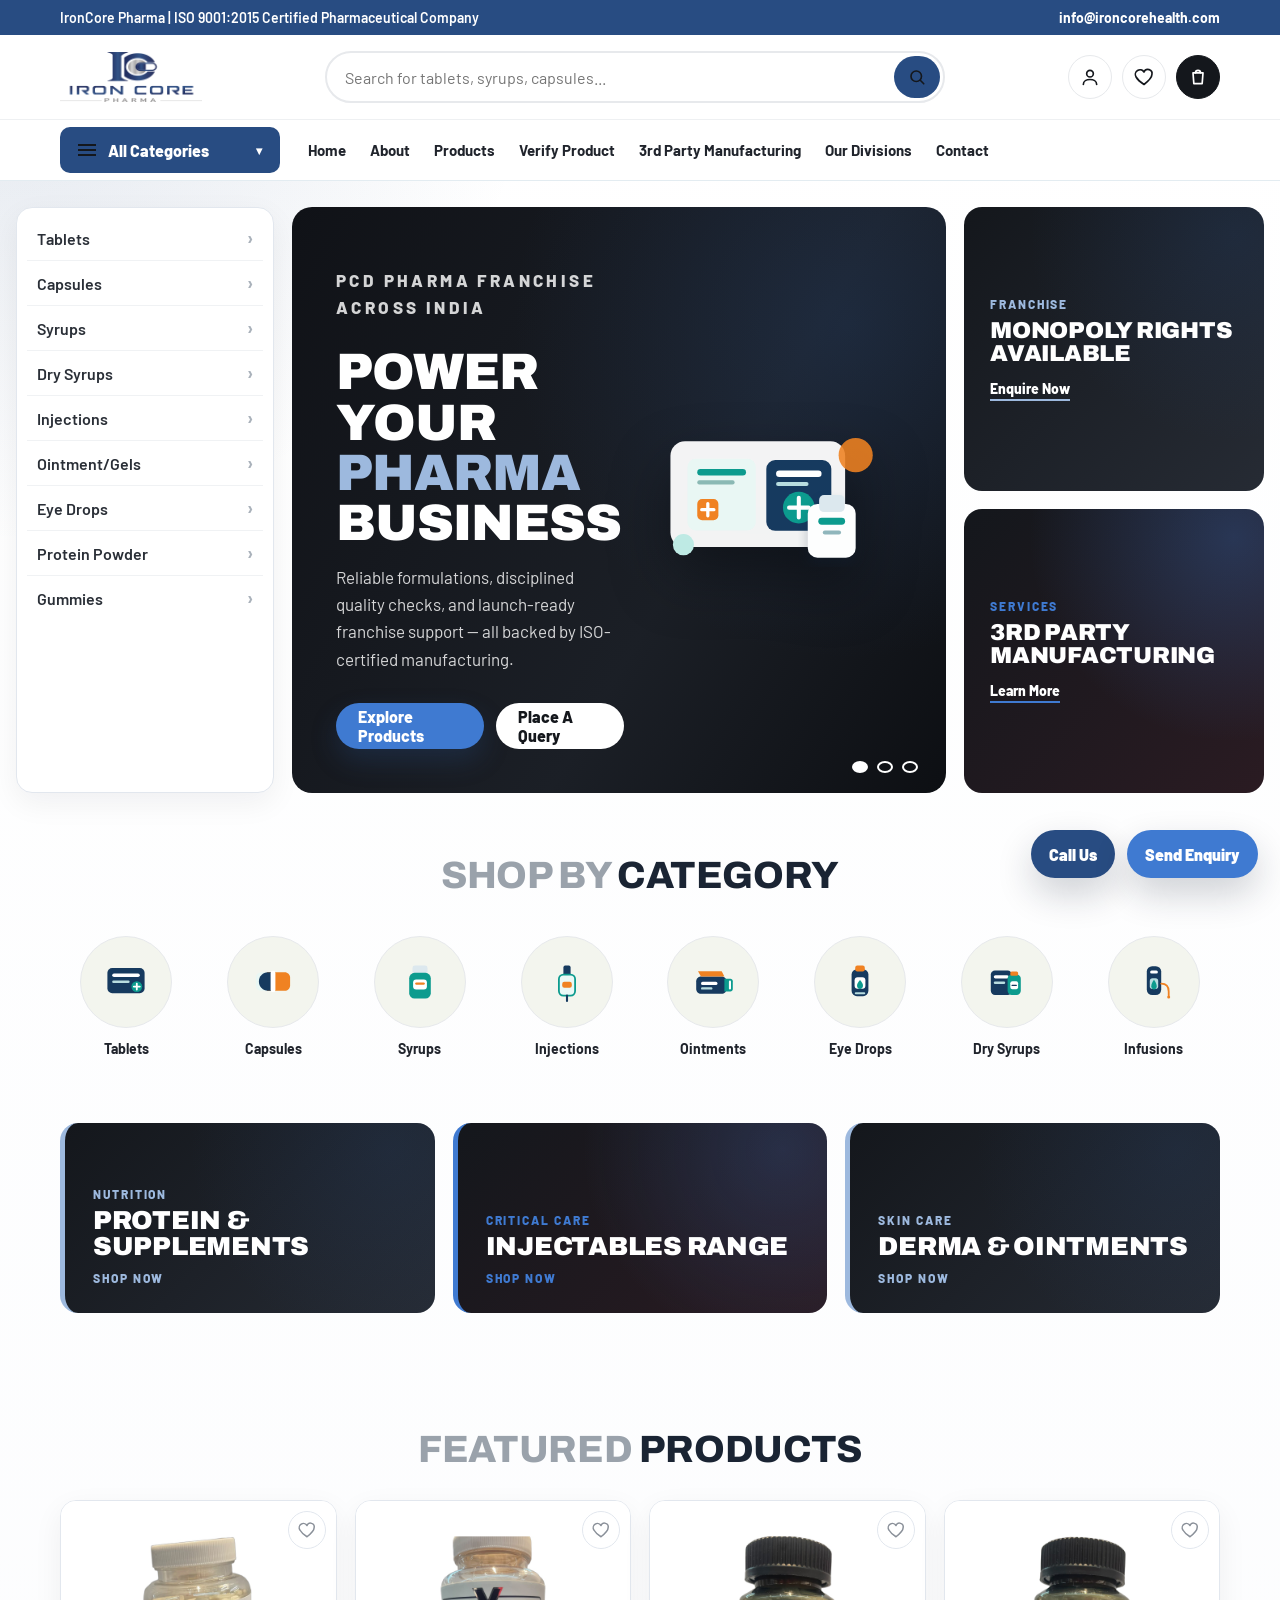
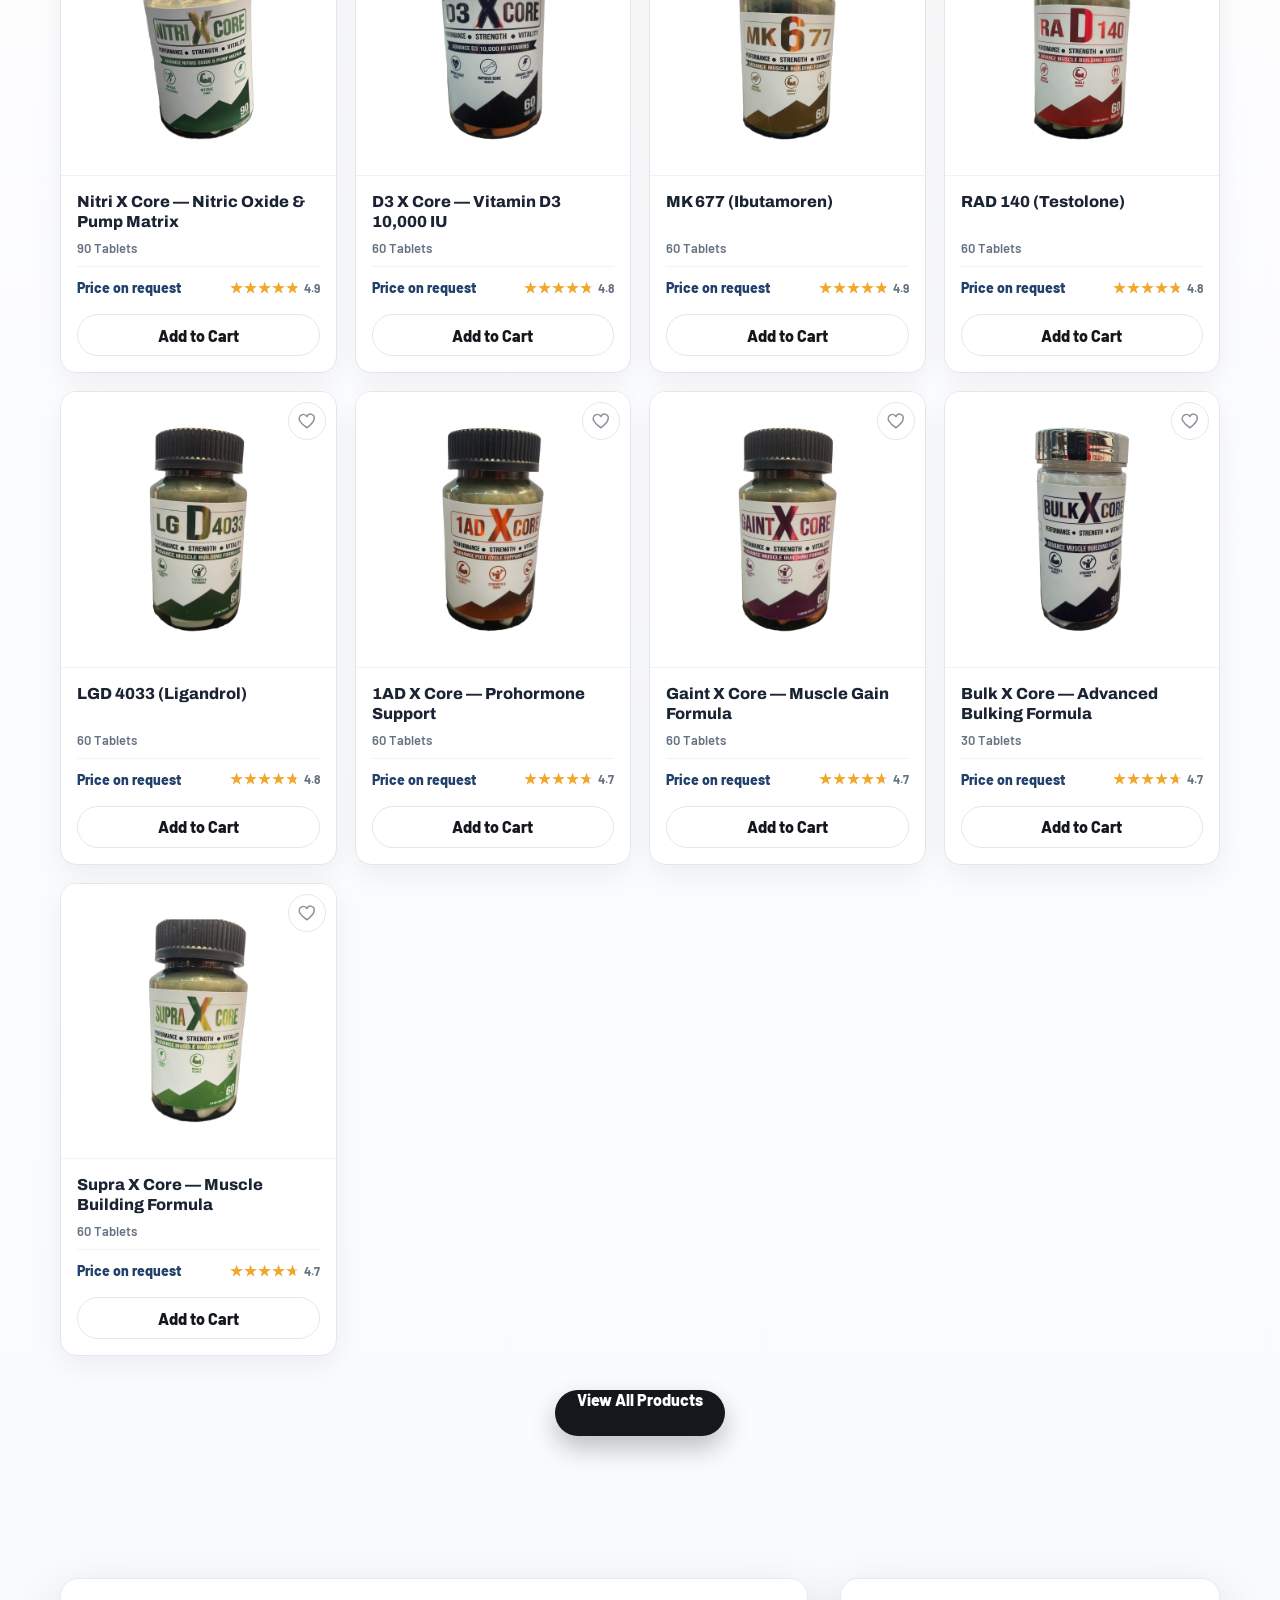
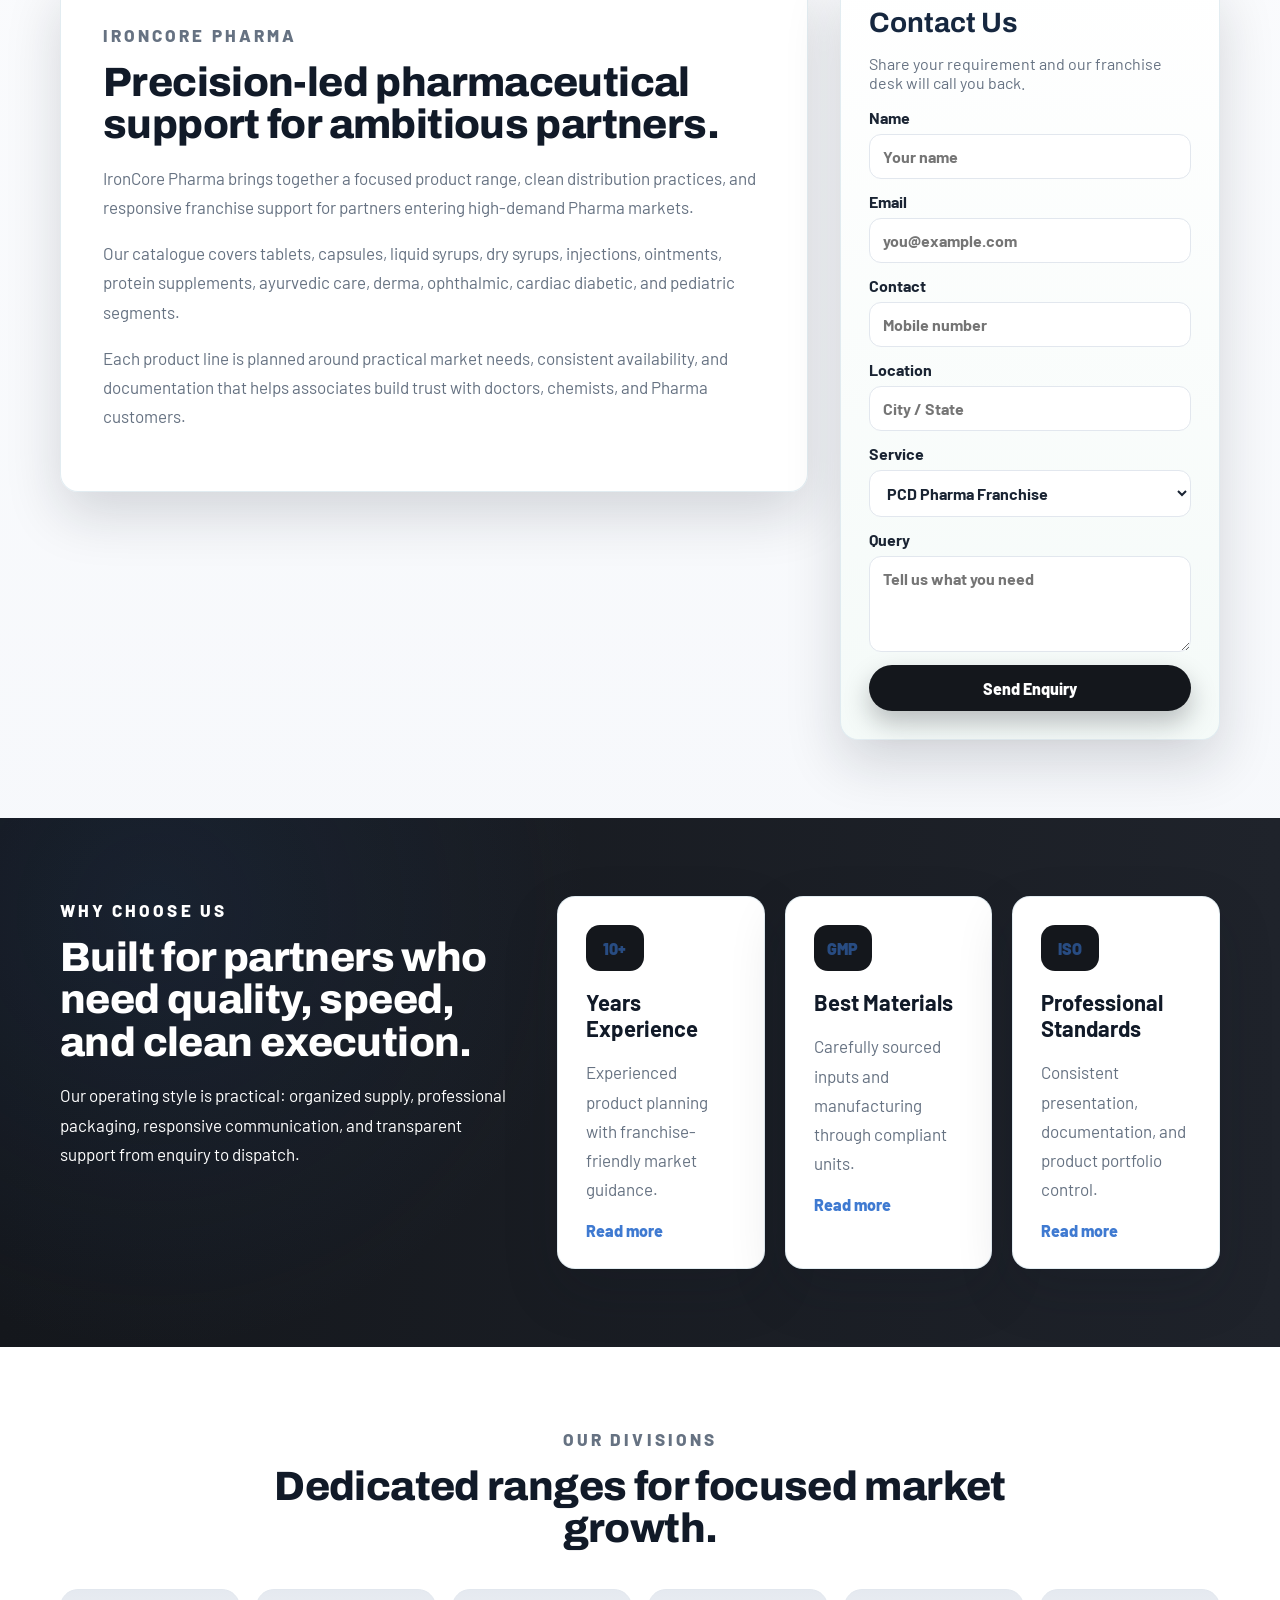
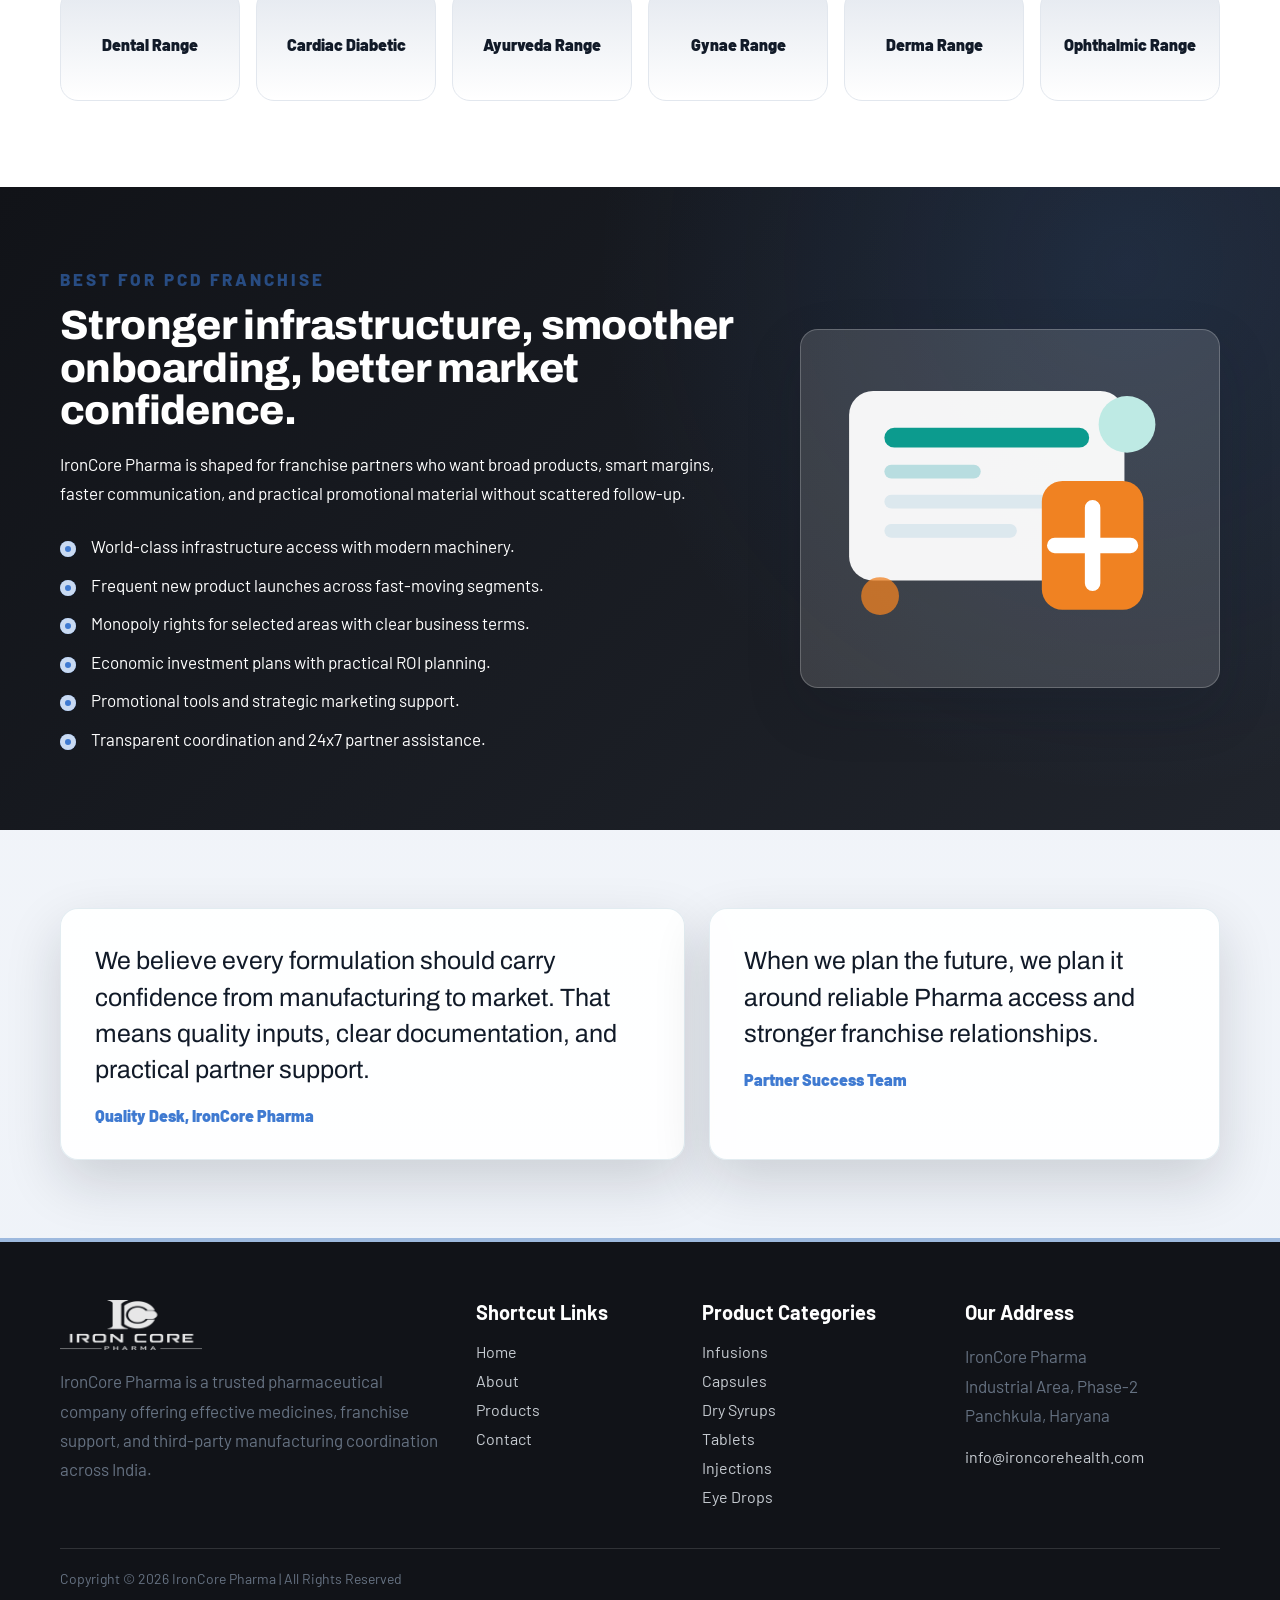
==== commit 41c62df7: "Use the IronCore Pharma logo in the header and footer Replace the placeholder mark with the real IRO" ====
--- a/index.html
+++ b/index.html
@@ -32,7 +32,7 @@
       <div class="header-main">
         <div class="container header-main__inner">
           <a class="brand" href="index.html#home" aria-label="IronCore Pharma home">
-            <img src="img/logo.svg" alt="" />
+            <img src="img/logo.png" alt="" />
             <span>
               <strong>IronCore</strong>
               <small>Pharma</small>
@@ -433,7 +433,7 @@
       <div class="container footer-grid">
         <div>
           <a class="brand footer-brand" href="#home">
-            <img src="img/logo.svg" alt="" />
+            <img src="img/logo.png" alt="" />
             <span>
               <strong>IronCore</strong>
               <small>Pharma</small>
--- a/css/style.css
+++ b/css/style.css
@@ -100,7 +100,19 @@
 }
 
 .brand img {
-  width: 56px;
+  width: auto;
+  height: 50px;
+}
+
+/* The logo image already contains the IRON CORE PHARMA wordmark, so hide the
+   separate text, and show a white version of it on the dark footer. */
+.brand span {
+  display: none;
+}
+
+.footer-brand img {
+  filter: brightness(0) invert(1);
+  opacity: 0.9;
 }
 
 .brand strong,
@@ -1780,7 +1792,8 @@
   }
 
   .brand img {
-    width: 44px;
+    width: auto;
+    height: 42px;
   }
 
   .brand strong {
@@ -2483,12 +2496,22 @@
     grid-template-columns: 1fr 1fr;
   }
 
+  /* On tablet/mobile the two promo videos become square tiles (their media is
+     object-fit: cover, so it fills the square) instead of short wide bars. */
+  .promo-card {
+    aspect-ratio: 1 / 1;
+  }
+
   .cat-circles {
     grid-template-columns: repeat(4, 1fr);
   }
 
+  /* Brand on the left, the menu/account/cart icons pushed to the far right. */
   .header-main__inner {
-    grid-template-columns: auto 1fr auto;
+    display: flex;
+    flex-wrap: wrap;
+    justify-content: space-between;
+    align-items: center;
     gap: 14px;
   }
 
@@ -2498,7 +2521,8 @@
 
   .site-header.is-open .site-search {
     display: flex;
-    grid-column: 1 / -1;
+    order: 3;
+    flex: 1 1 100%;
     max-width: 100%;
     margin-top: 10px;
   }
@@ -2583,7 +2607,8 @@
    fits on one line without overlapping. */
 @media (max-width: 400px) {
   .brand img {
-    width: 40px;
+    width: auto;
+    height: 38px;
   }
 
   .brand strong {
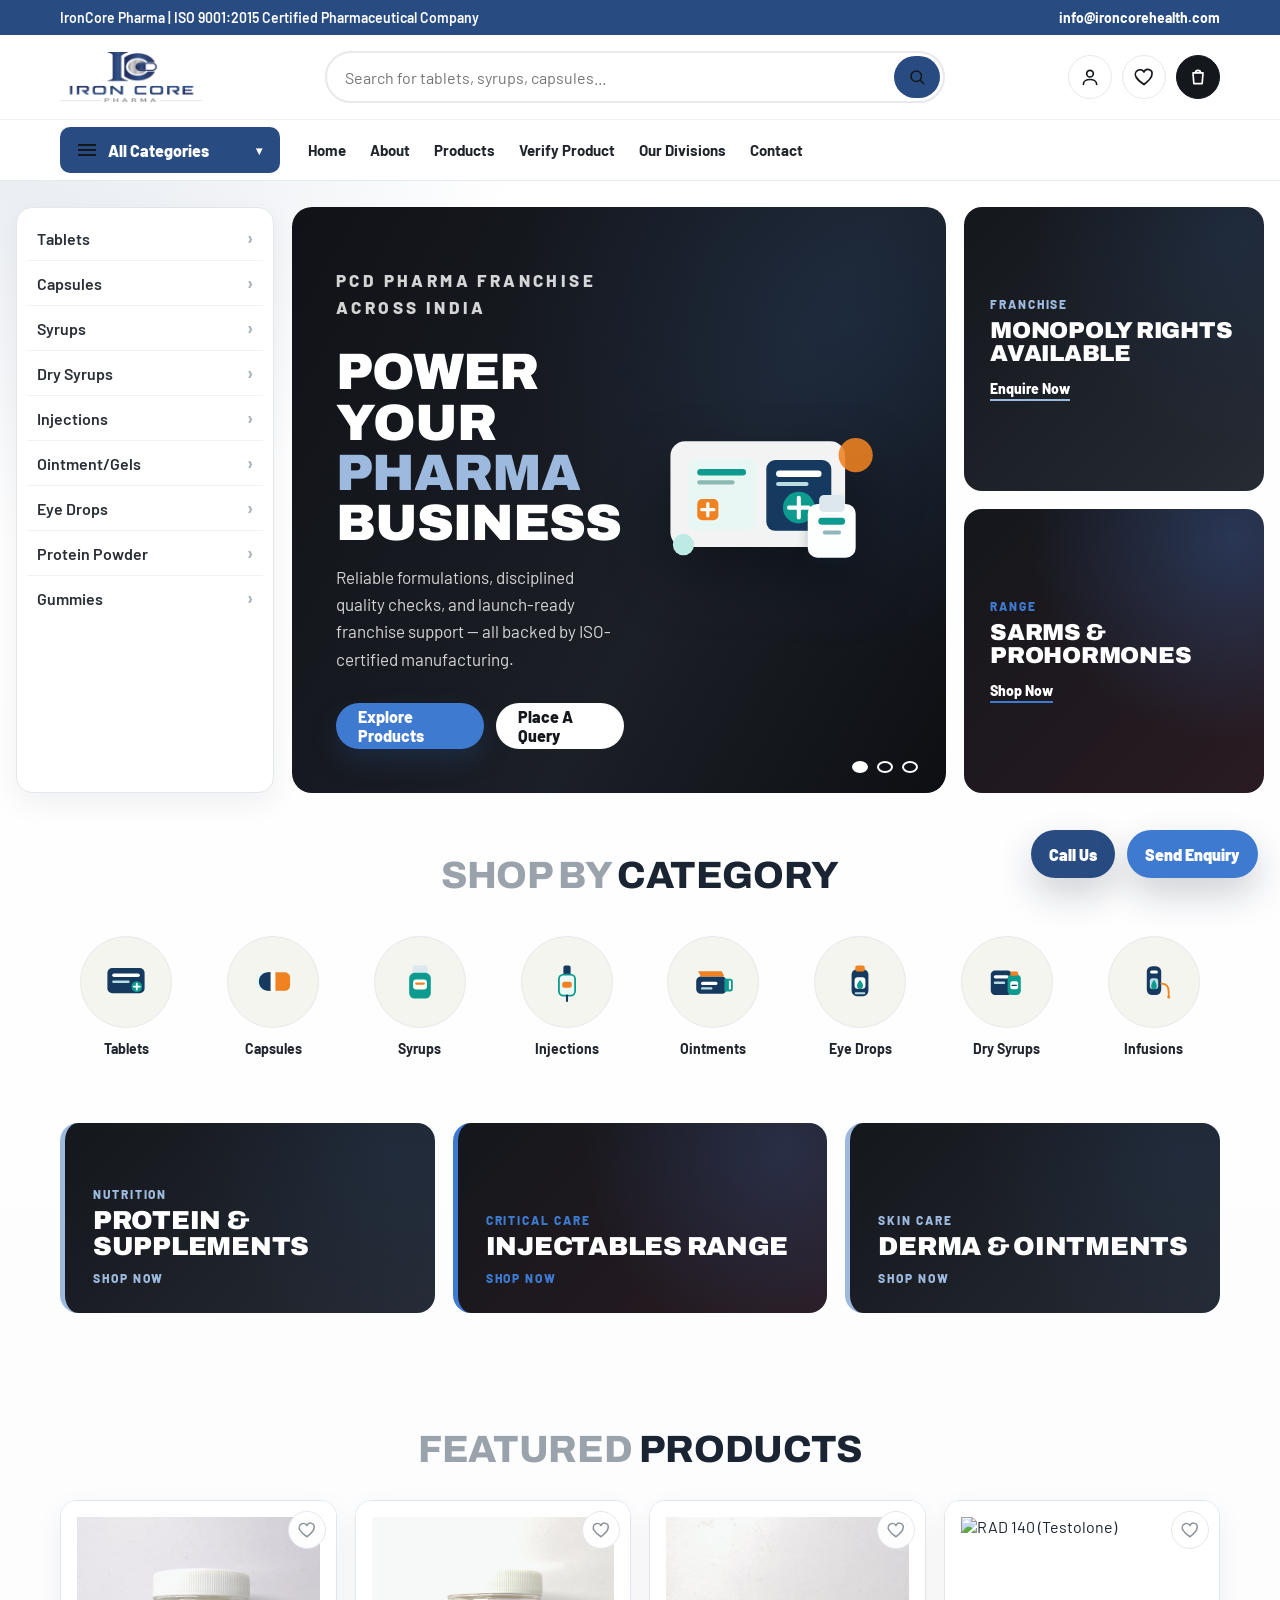
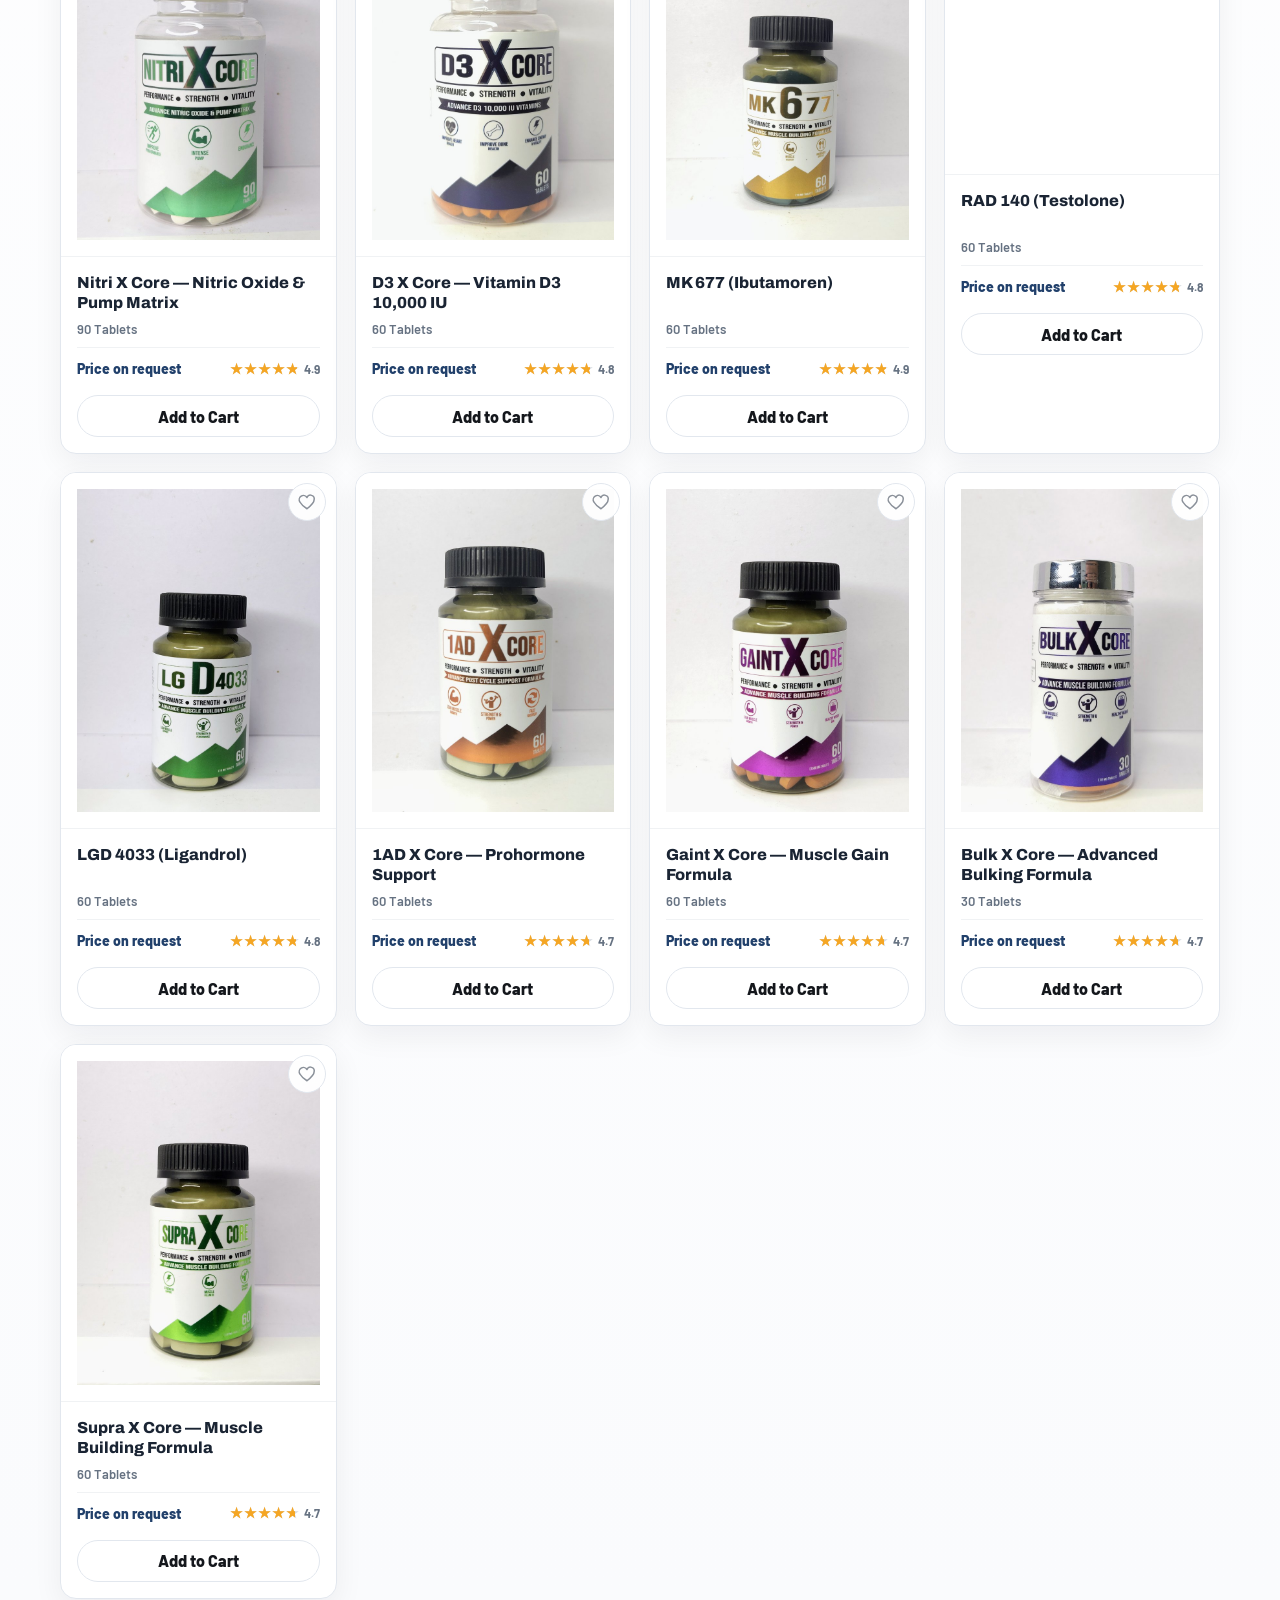
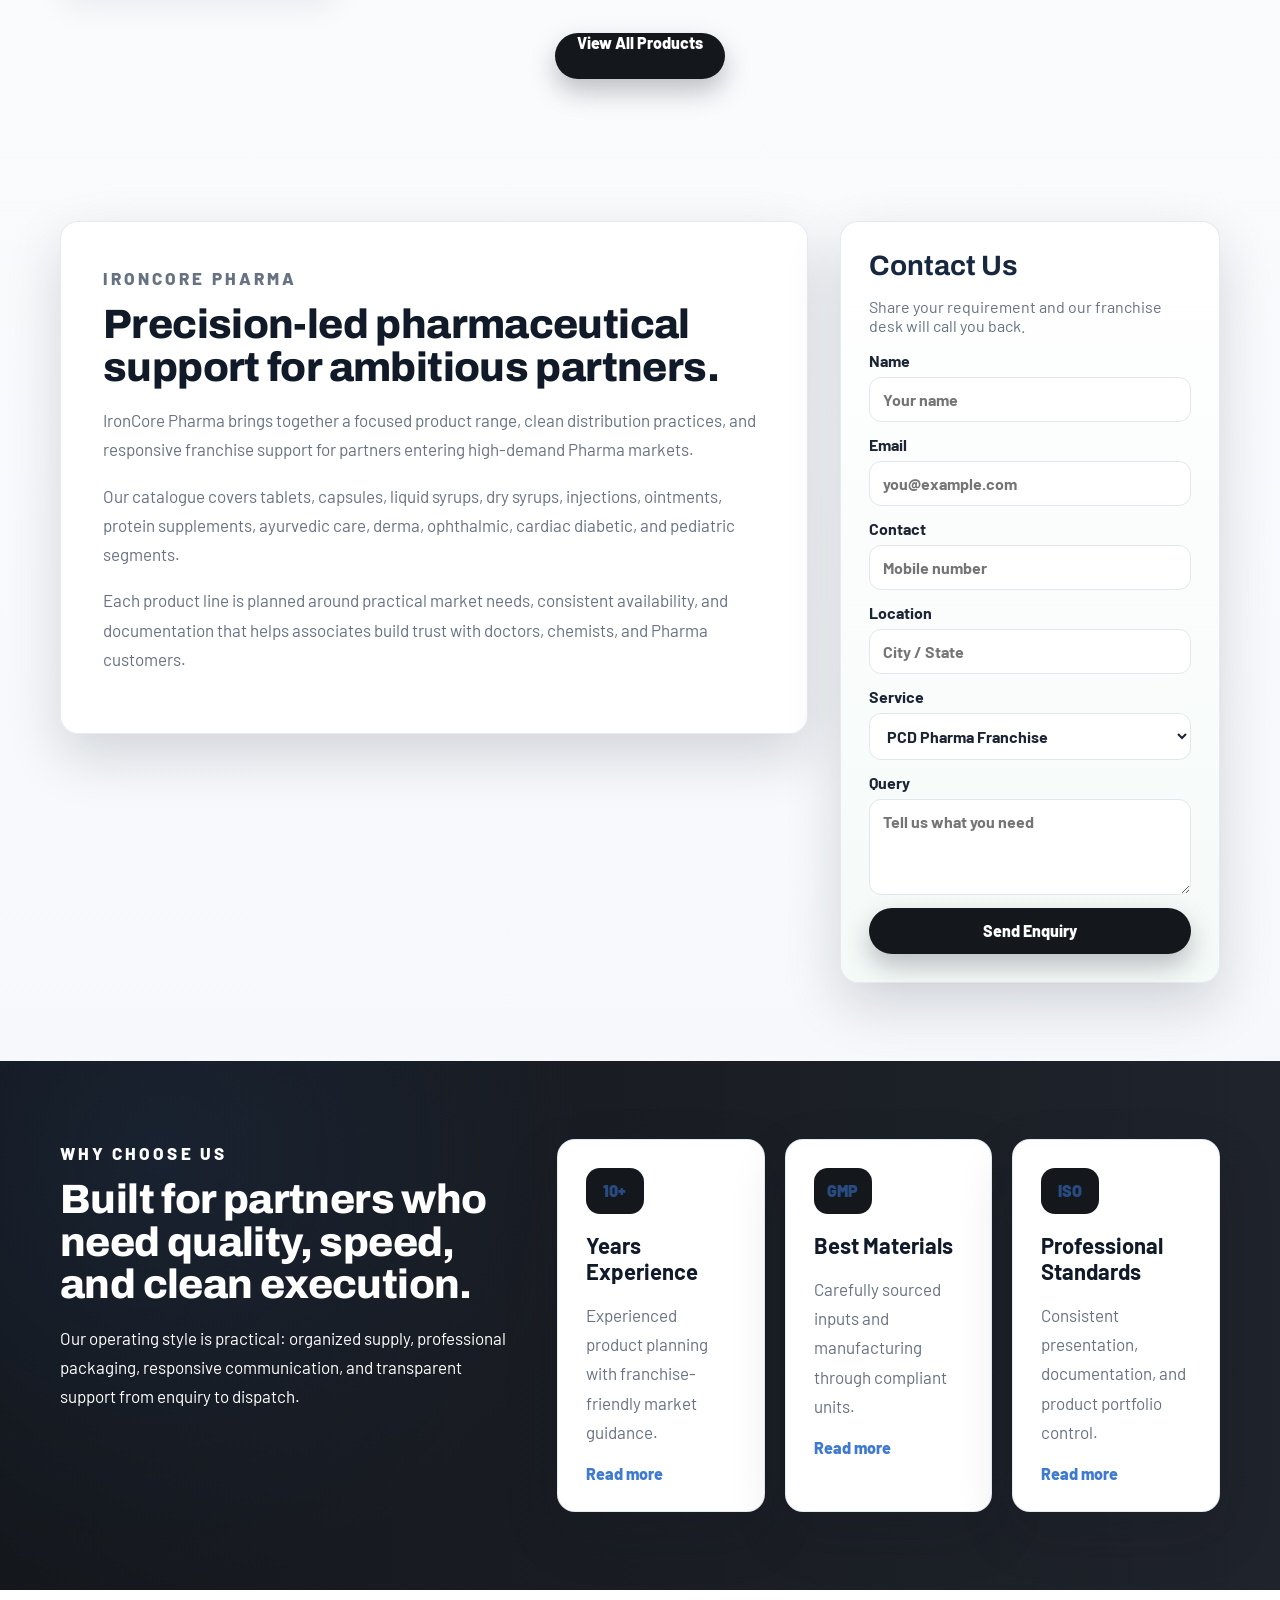
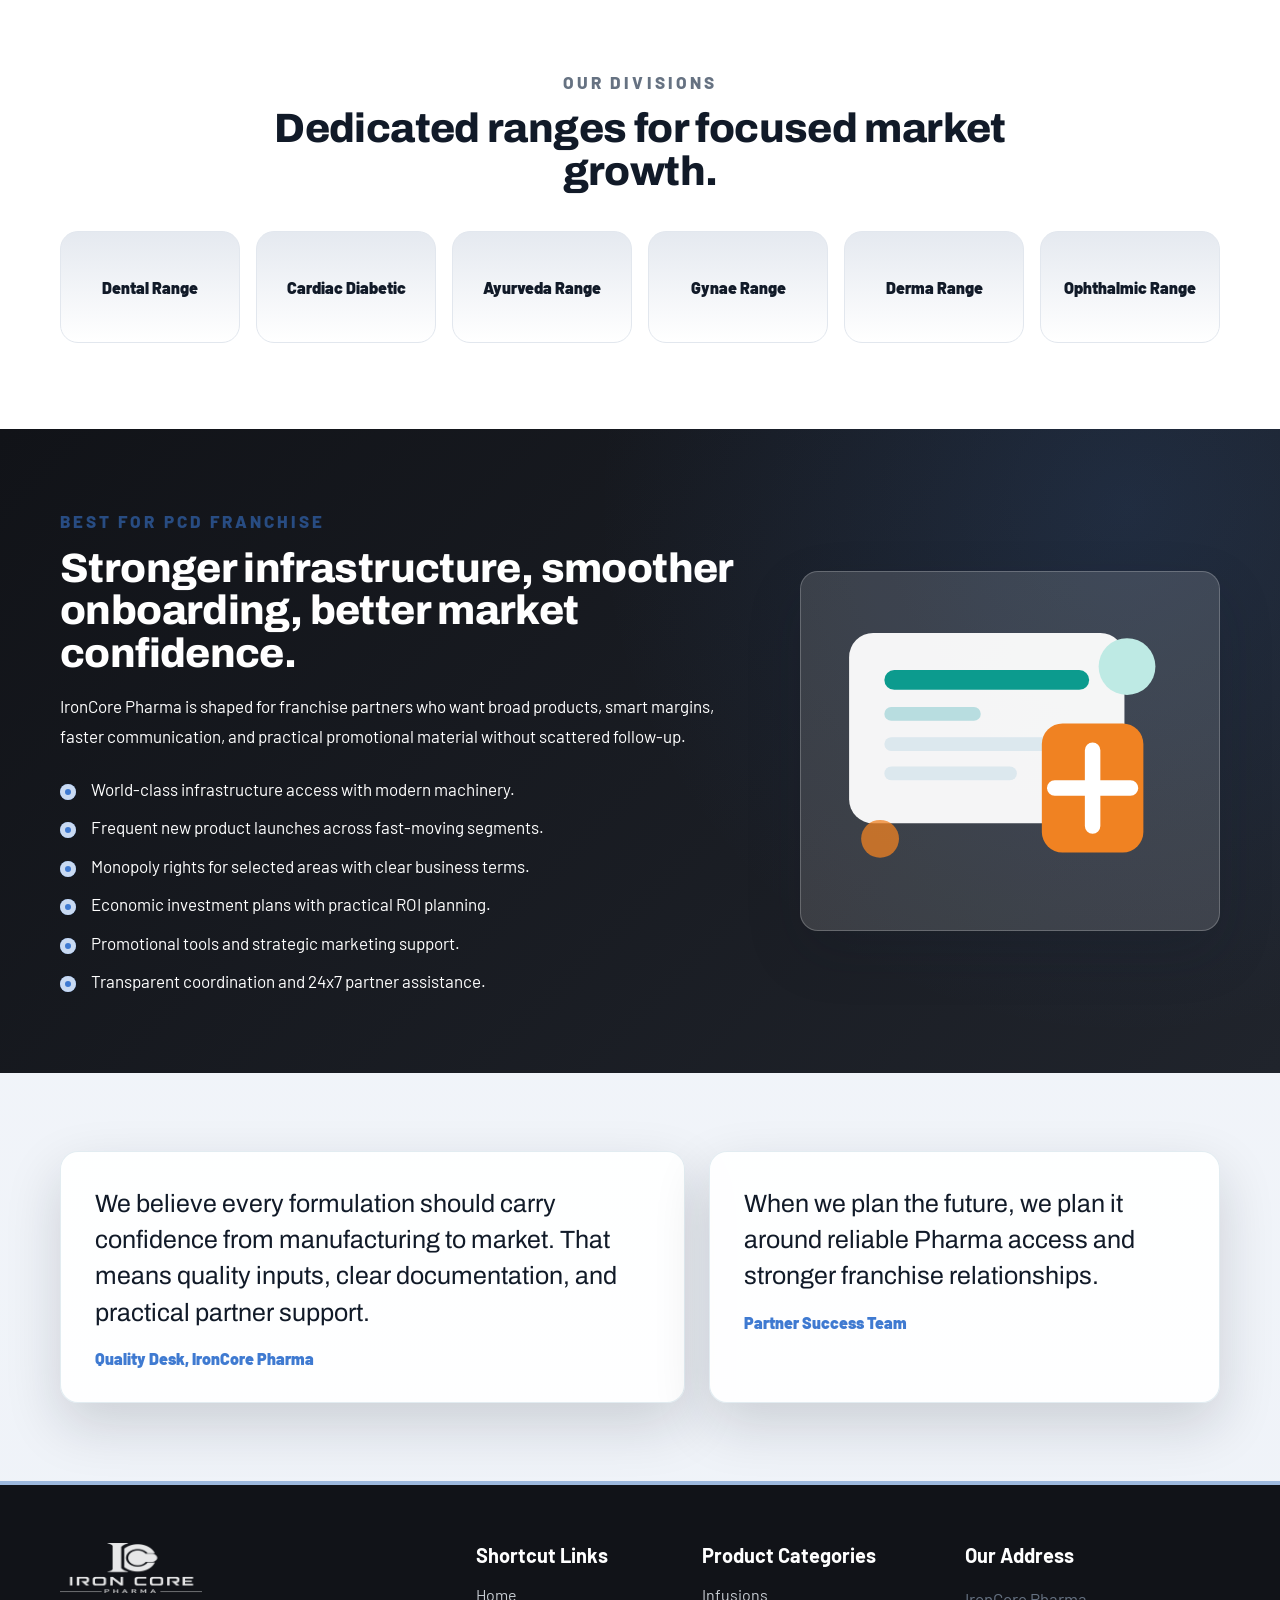
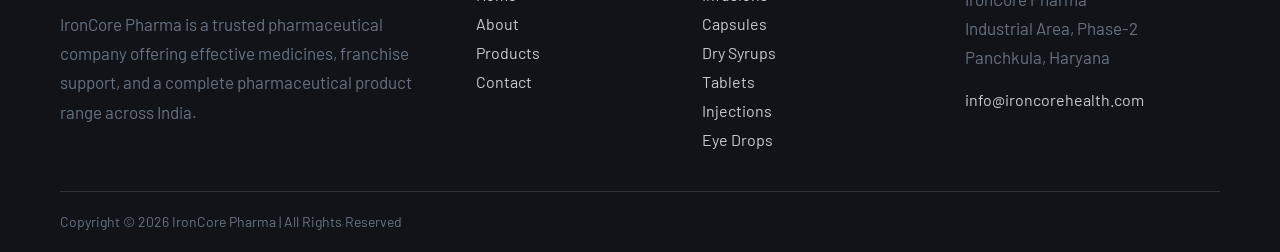
==== commit e3713af8: "Remove "3rd Party Manufacturing" from the site Drop the nav link on every page, the hero promo card " ====
--- a/index.html
+++ b/index.html
@@ -14,7 +14,7 @@
       href="https://fonts.googleapis.com/css2?family=Archivo:wght@500;600;700;800;900&family=Barlow:wght@400;500;600;700;800&display=swap"
       rel="stylesheet"
     />
-    <link rel="stylesheet" href="css/style.css?v=22" />
+    <link rel="stylesheet" href="css/style.css?v=23" />
   </head>
   <body>
     <div class="top-strip">
@@ -100,7 +100,6 @@
             <a href="index.html#about">About</a>
             <a href="products.html">Products</a>
             <a href="verify.html">Verify Product</a>
-            <a href="index.html#manufacturing">3rd Party Manufacturing</a>
             <a href="index.html#divisions">Our Divisions</a>
             <a href="index.html#contact">Contact</a>
           </nav>
@@ -193,9 +192,9 @@
               <a href="#contact">Enquire Now</a>
             </div>
             <div class="promo-card promo-card--pink">
-              <span class="promo-card__tag">Services</span>
-              <h3>3rd Party Manufacturing</h3>
-              <a href="#manufacturing">Learn More</a>
+              <span class="promo-card__tag">Range</span>
+              <h3>Sarms &amp; Prohormones</h3>
+              <a href="products.html">Shop Now</a>
             </div>
           </div>
         </div>
@@ -318,7 +317,6 @@
                 <span>Service</span>
                 <select>
                   <option>PCD Pharma Franchise</option>
-                  <option>Third Party Manufacturing</option>
                   <option>Product Catalogue</option>
                   <option>Marketing Support</option>
                 </select>
@@ -441,7 +439,7 @@
           </a>
           <p>
             IronCore Pharma is a trusted pharmaceutical company offering effective medicines,
-            franchise support, and third-party manufacturing coordination across India.
+            franchise support, and a complete pharmaceutical product range across India.
           </p>
         </div>
 
@@ -499,7 +497,6 @@
             Services:
             <select>
               <option>PCD Pharma Franchise</option>
-              <option>Third Party Manufacturing</option>
               <option>Product Catalogue</option>
             </select>
           </label>
@@ -509,11 +506,11 @@
       </div>
     </div>
 
-    <script src="js/products-data.js?v=22"></script>
-    <script src="js/store.js?v=22"></script>
-    <script src="js/main.js?v=22"></script>
-    <script src="js/banners.js?v=22"></script>
-    <script src="js/auth.js?v=22"></script>
-      <script src="js/contact.js?v=22"></script>
+    <script src="js/products-data.js?v=23"></script>
+    <script src="js/store.js?v=23"></script>
+    <script src="js/main.js?v=23"></script>
+    <script src="js/banners.js?v=23"></script>
+    <script src="js/auth.js?v=23"></script>
+      <script src="js/contact.js?v=23"></script>
   </body>
 </html>
--- a/css/style.css
+++ b/css/style.css
@@ -5163,3 +5163,97 @@
 @media (max-width: 760px) {
   .codes-grid { grid-template-columns: 1fr; }
 }
+
+/* =====================================================================
+   Admin — per-product image picker + photo editor (crop/rotate)
+   ===================================================================== */
+.img-picker__empty {
+  color: #5a6270;
+  font-size: 14px;
+  padding: 10px 2px;
+}
+.img-cell.is-broken { display: none; }
+
+.img-edit {
+  position: absolute;
+  bottom: 6px;
+  right: 6px;
+  width: 26px;
+  height: 26px;
+  display: grid;
+  place-items: center;
+  border: 0;
+  border-radius: 7px;
+  background: var(--brand, #2f5fa8);
+  color: #ffffff;
+  font-size: 14px;
+  line-height: 1;
+  cursor: pointer;
+  box-shadow: 0 2px 6px rgba(0, 0, 0, 0.25);
+}
+.img-edit:hover { filter: brightness(1.1); }
+
+.img-editor {
+  position: fixed;
+  inset: 0;
+  z-index: 60;
+  display: grid;
+  place-items: center;
+  padding: 16px;
+  background: rgba(10, 12, 16, 0.82);
+}
+.img-editor[hidden] { display: none; }
+.img-editor__panel {
+  width: min(780px, 100%);
+  max-height: 94vh;
+  overflow: auto;
+  background: #ffffff;
+  border-radius: 16px;
+  padding: 18px 18px 16px;
+  color: #14171c;
+}
+.img-editor__head {
+  display: flex;
+  align-items: center;
+  justify-content: space-between;
+  margin-bottom: 12px;
+  font-size: 18px;
+}
+.img-editor__close {
+  border: 0;
+  background: none;
+  font-size: 28px;
+  line-height: 1;
+  color: #14171c;
+  cursor: pointer;
+}
+.img-editor__stage {
+  max-height: 58vh;
+  background: #f3f5ee;
+  border-radius: 10px;
+  overflow: hidden;
+}
+.img-editor__stage img {
+  display: block;
+  max-width: 100%;
+}
+.img-editor__tools {
+  display: flex;
+  flex-wrap: wrap;
+  align-items: center;
+  gap: 10px;
+  margin-top: 14px;
+}
+.ie-tilt-label {
+  display: inline-flex;
+  align-items: center;
+  gap: 8px;
+  font-size: 14px;
+  font-weight: 600;
+}
+.ie-tilt-label input[type="range"] { width: 150px; }
+.img-editor__hint {
+  margin-top: 10px;
+  color: #5a6270;
+  font-size: 13px;
+}
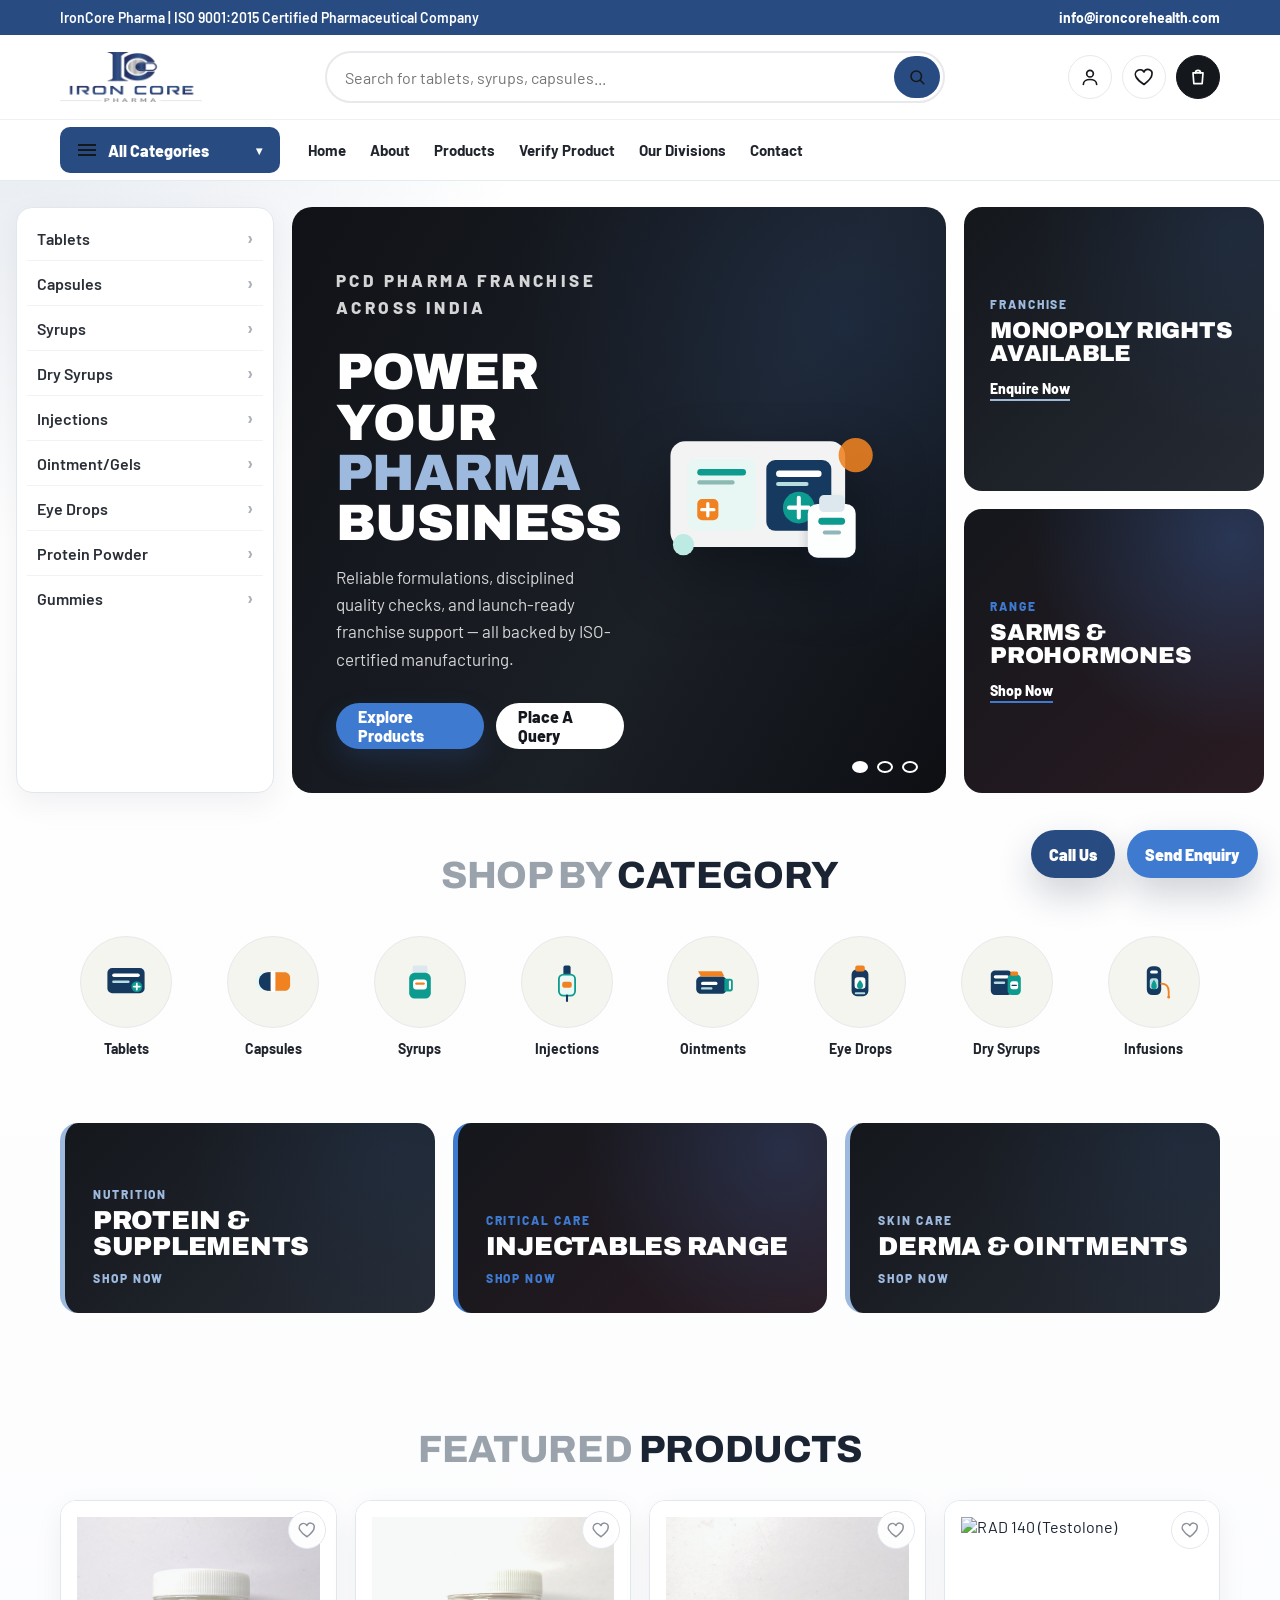
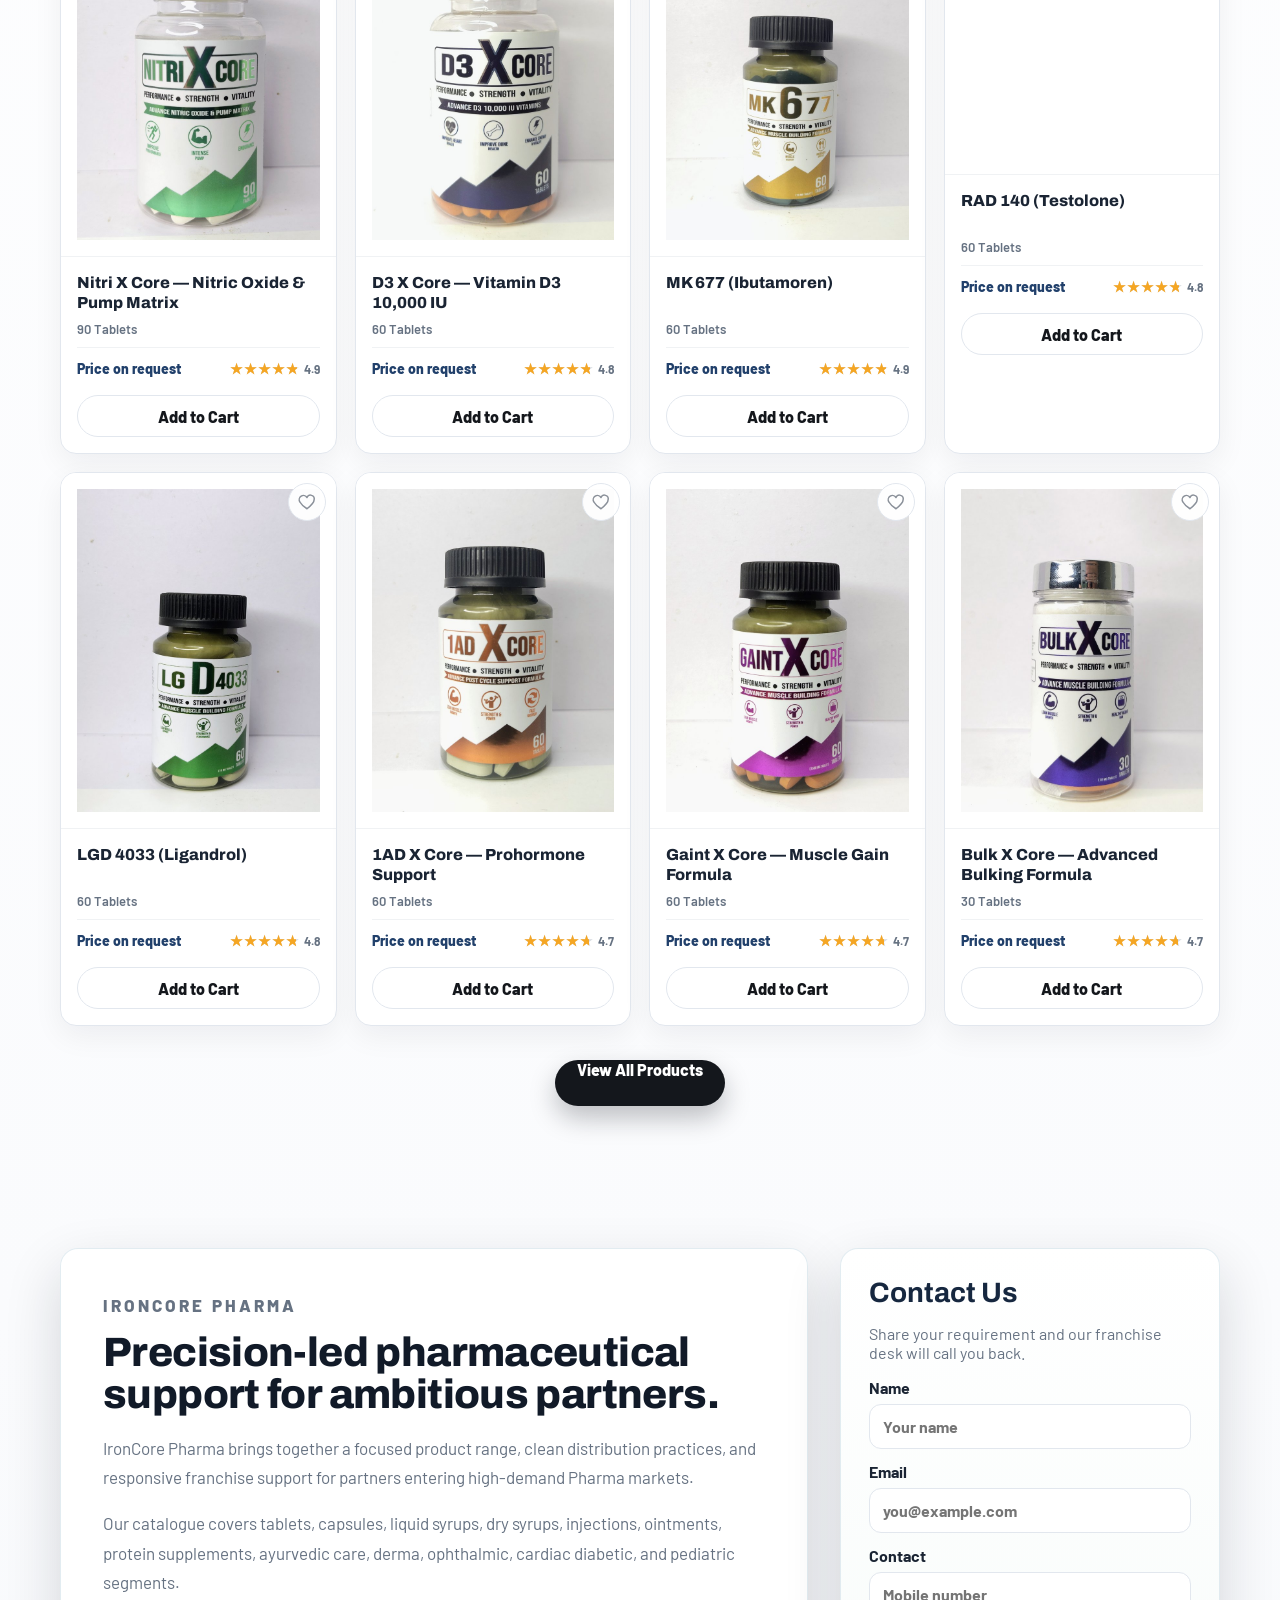
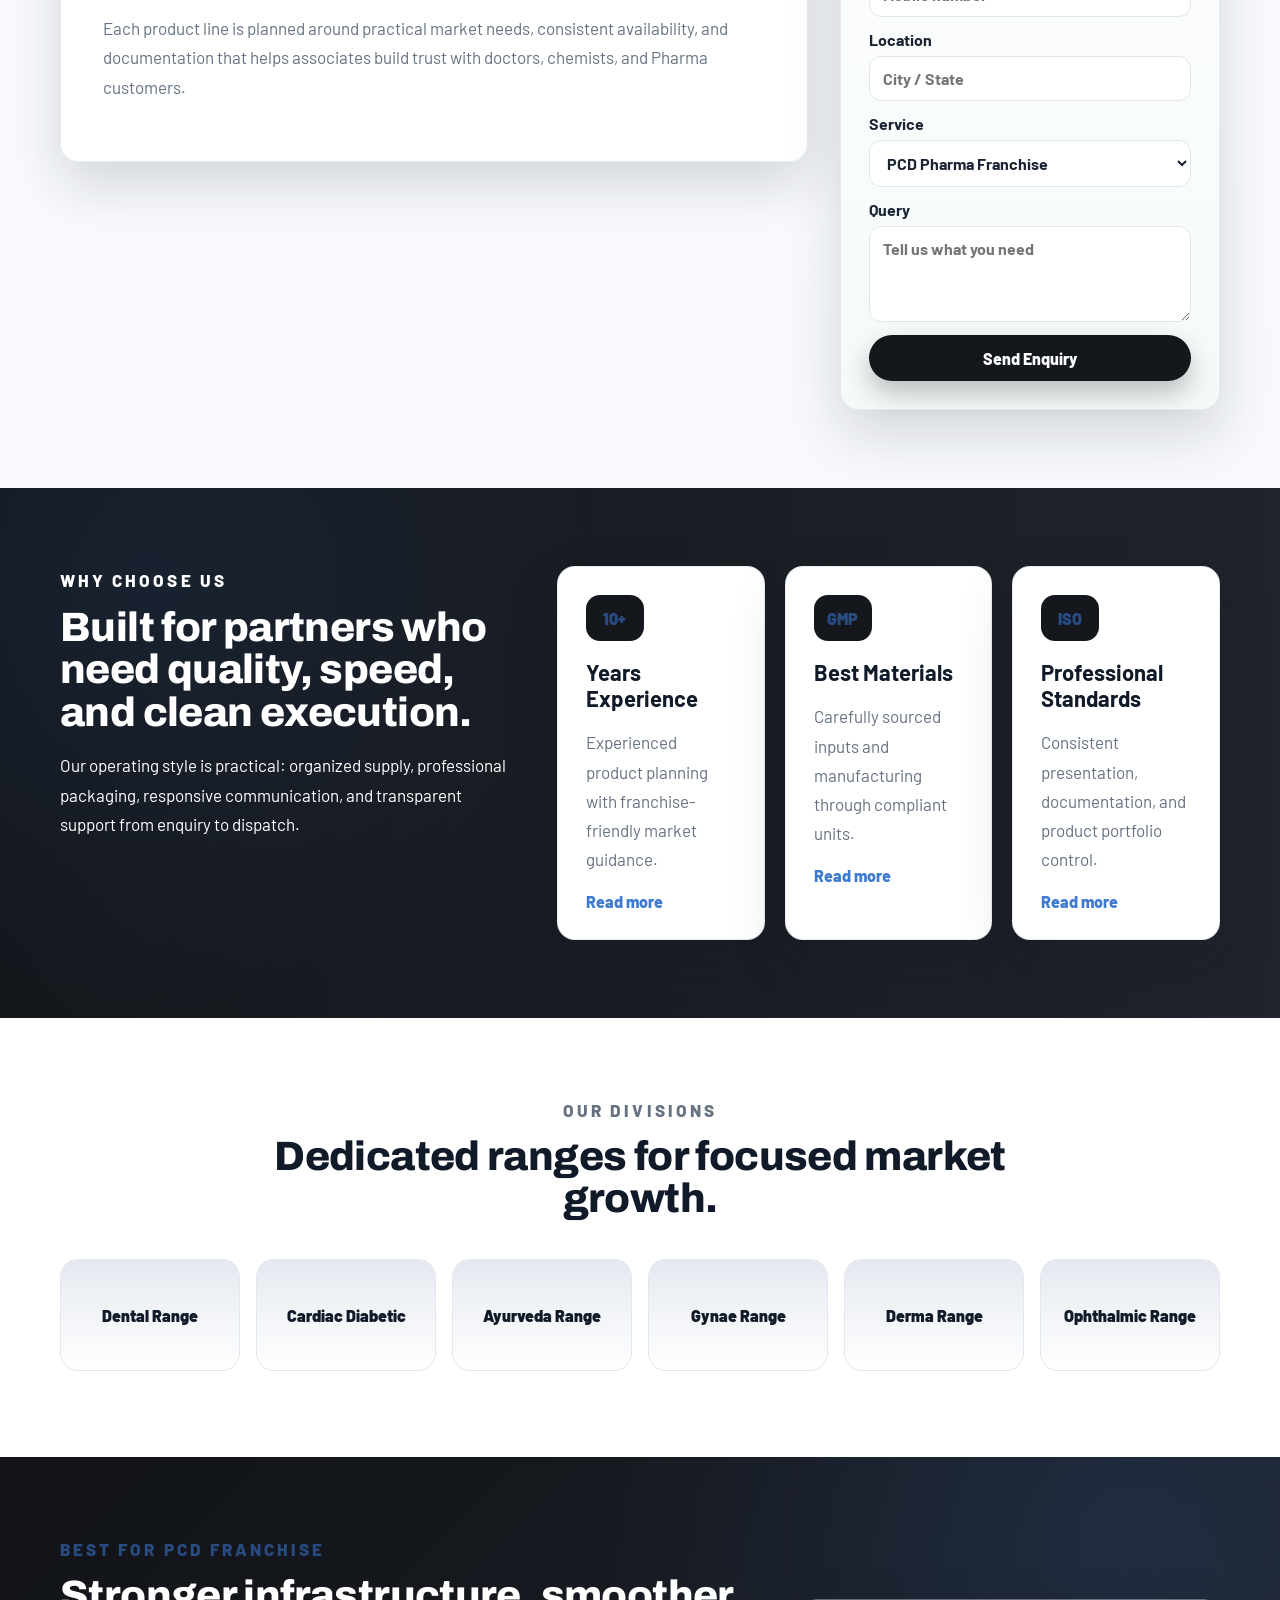
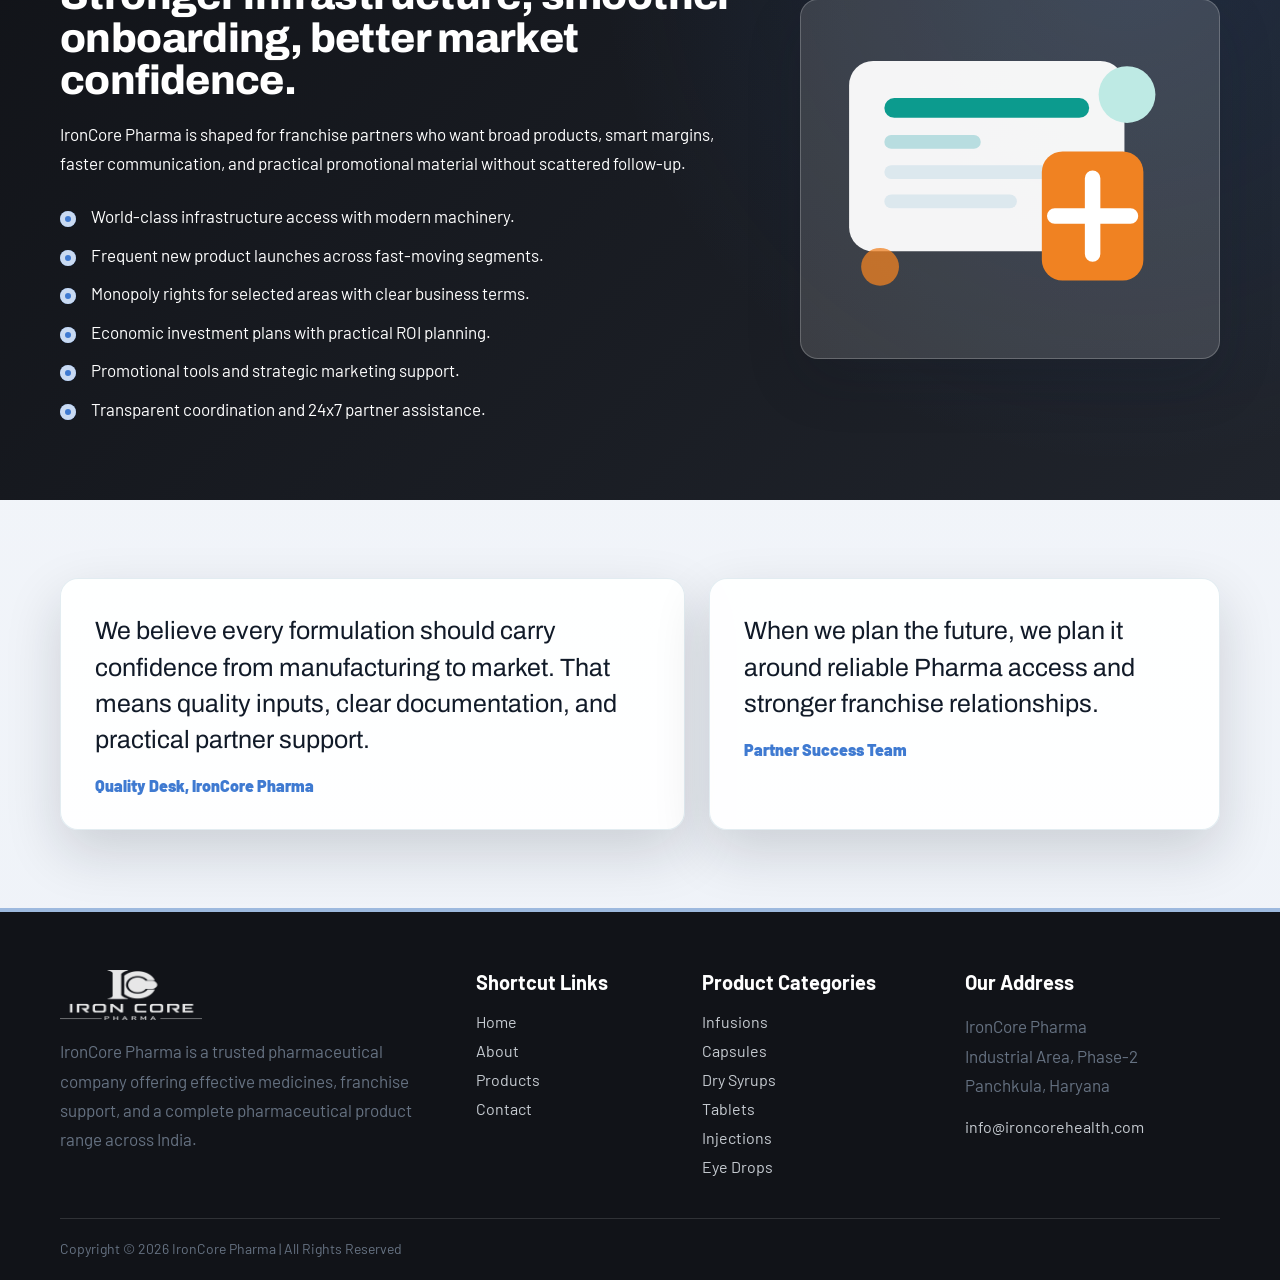
==== commit b27022bf: "Fix empty Featured Products after category change renderFeatured() filtered by the removed "sports-n" ====
--- a/index.html
+++ b/index.html
@@ -14,7 +14,7 @@
       href="https://fonts.googleapis.com/css2?family=Archivo:wght@500;600;700;800;900&family=Barlow:wght@400;500;600;700;800&display=swap"
       rel="stylesheet"
     />
-    <link rel="stylesheet" href="css/style.css?v=23" />
+    <link rel="stylesheet" href="css/style.css?v=26" />
   </head>
   <body>
     <div class="top-strip">
@@ -506,11 +506,11 @@
       </div>
     </div>
 
-    <script src="js/products-data.js?v=23"></script>
-    <script src="js/store.js?v=23"></script>
-    <script src="js/main.js?v=23"></script>
-    <script src="js/banners.js?v=23"></script>
-    <script src="js/auth.js?v=23"></script>
-      <script src="js/contact.js?v=23"></script>
+    <script src="js/products-data.js?v=26"></script>
+    <script src="js/store.js?v=26"></script>
+    <script src="js/main.js?v=26"></script>
+    <script src="js/banners.js?v=26"></script>
+    <script src="js/auth.js?v=26"></script>
+      <script src="js/contact.js?v=26"></script>
   </body>
 </html>
--- a/css/style.css
+++ b/css/style.css
@@ -1908,9 +1908,9 @@
   }
 
   .floating-actions {
-    left: 12px;
+    left: auto;
     right: 12px;
-    justify-content: center;
+    justify-content: flex-end;
   }
 }
 
@@ -2536,20 +2536,65 @@
     min-height: 0;
   }
 
-  /* Only one menu button on mobile: the hamburger in the top row opens the
-     nav. The "All Categories" button is a confusing duplicate here, so hide
-     it and let the second row collapse to nothing until the menu is opened. */
+  /* One menu button on mobile: the hamburger opens the nav. The "All
+     Categories" button is hidden while closed (it would look like a duplicate
+     hamburger) and shown as a full-width categories list once the menu opens. */
   .all-categories {
     display: none;
   }
 
+  .site-header.is-open .all-categories {
+    display: block;
+    width: 100%;
+    order: 5;
+    margin-top: 6px;
+    border-top: 1px solid #eef0f2;
+    padding-top: 10px;
+  }
+
+  .site-header.is-open .all-categories__btn {
+    width: 100%;
+    justify-content: flex-start;
+    gap: 10px;
+  }
+
+  .site-header.is-open .all-categories__btn .label,
+  .site-header.is-open .all-categories__btn .caret {
+    display: inline;
+  }
+
+  .site-header.is-open .all-categories__menu {
+    display: block;
+    position: static;
+    opacity: 1;
+    pointer-events: auto;
+    transform: none;
+    box-shadow: none;
+    border: 0;
+    width: 100%;
+    min-width: 0;
+    max-height: none;
+    margin-top: 6px;
+    padding: 2px 0 0;
+    overflow: visible;
+  }
+
   .site-header.is-open .header-cats__inner {
     padding: 4px 0 10px;
+    flex-direction: column;
+    align-items: stretch;
   }
 
   .site-header.is-open .main-nav {
     width: 100%;
     padding-top: 6px;
+    order: 4;
+  }
+
+  /* While the mobile menu is open, hide the floating Call Us / Send Enquiry
+     bar so the full category list is visible and nothing is covered. */
+  .site-header.is-open ~ .floating-actions {
+    display: none;
   }
 }
 
